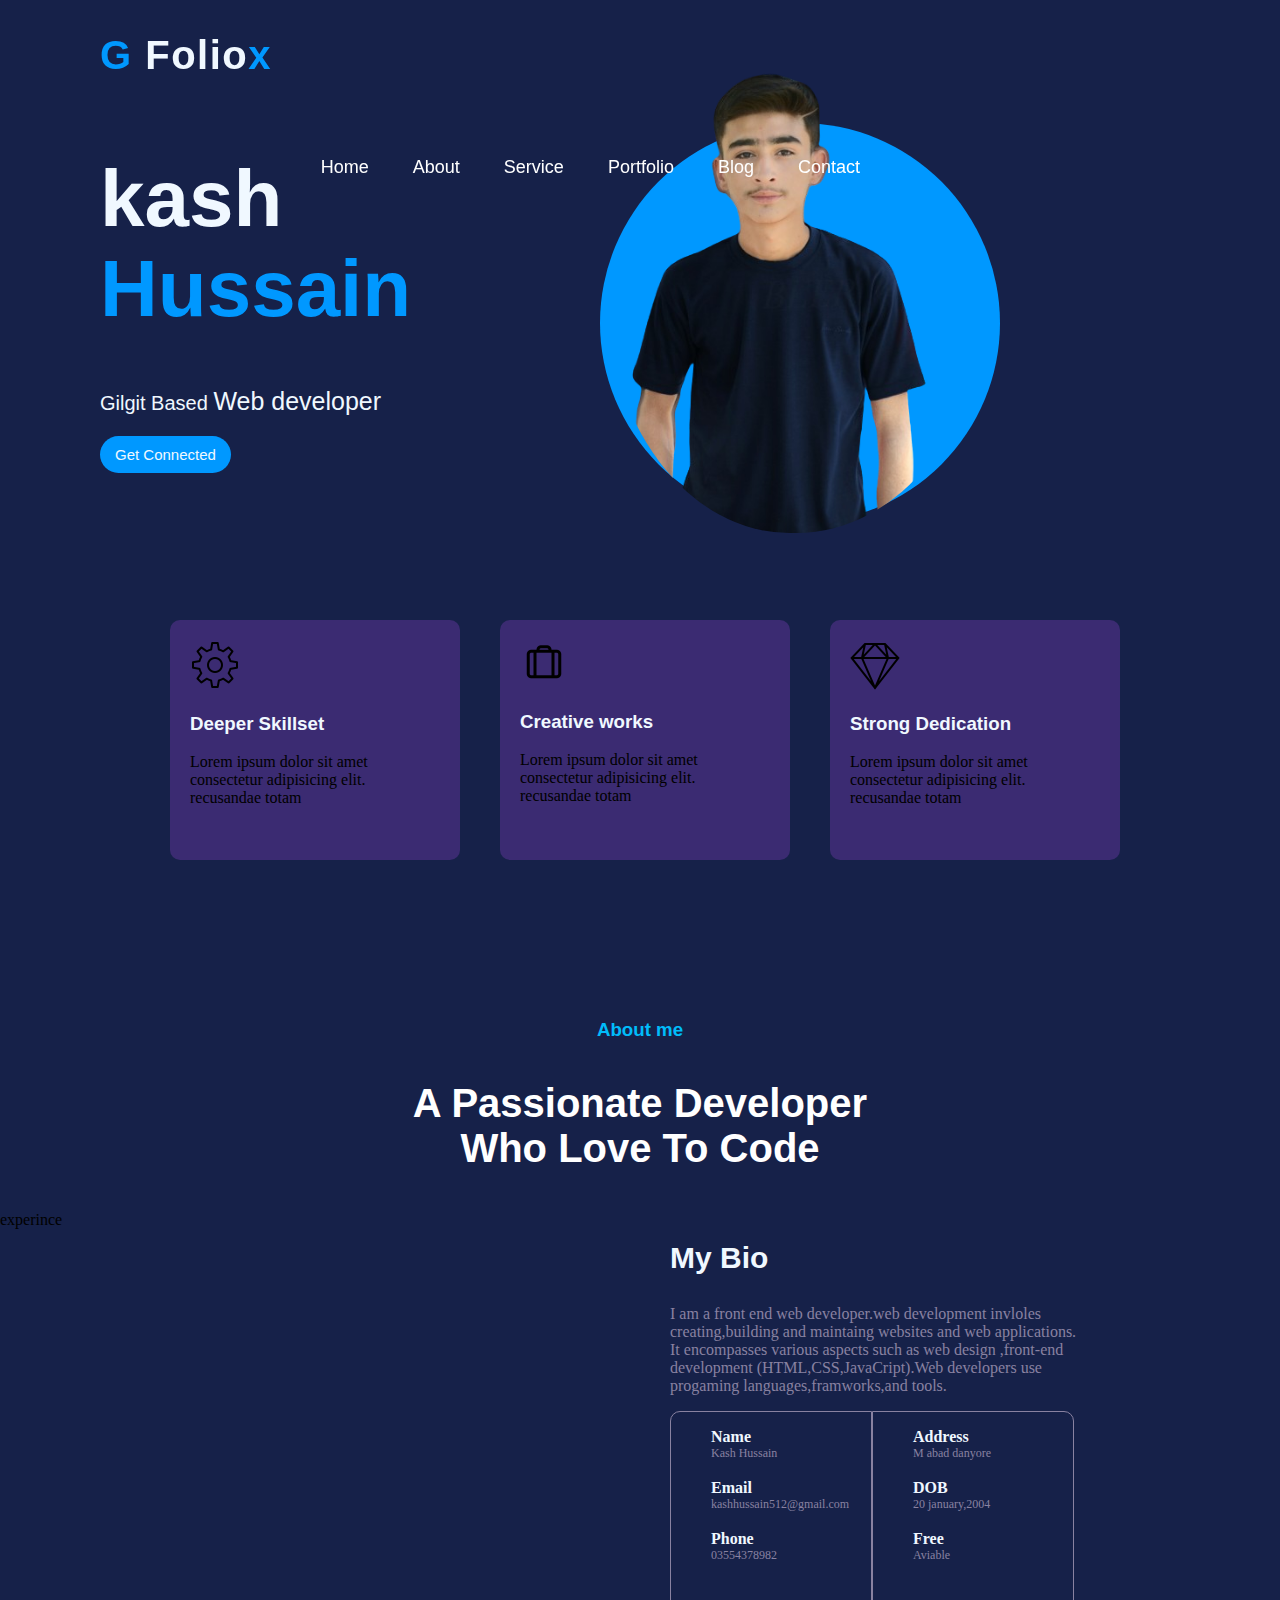
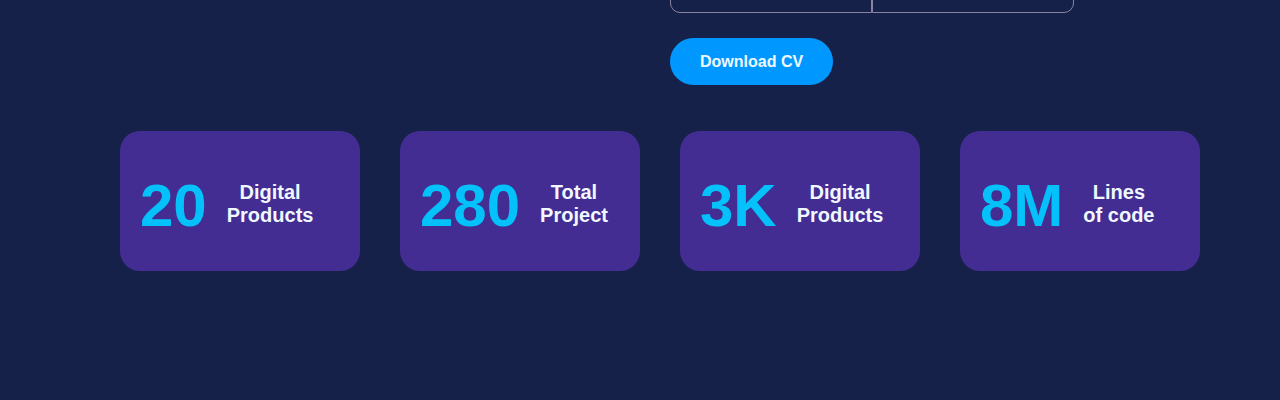
==== index.html @ 2adf2743 "add new changes" ====
<!DOCTYPE html>
<html lang="en">
<head>
    <meta charset="UTF-8">
    <meta name="viewport" content="width=device-width, initial-scale=1.0">
    <title>1st web</title>
    <link rel="stylesheet" href="style.css">
</head>
<body>
    <main>
        <!-- header -->
        <header id="header">
            <nav class="navbar">
                <div class="logo">
                    <h2><SPan>G</SPan> Folio<span>x</span></h2>
                </div>
                <div class="menu">
                    <ul>
                        <li><a href="#">Home</a></li>
                        <li><a href="#">About</a></li>
                        <li><a href="#">Service</a></li>
                        <li><a href="#">Portfolio</a></li>
                        <li><a href="#">Blog</a></li>
                        <li><a href="#">Contact</a></li>
                    </ul>
                </div>
                <div class="socialLinks"></div>
            </nav>
        </header>
        <!-- hero-section -->
        <section id="heroSection">
             <div class="hero-main">
                <div class="hero-content">
                    <h1>kash <br> <span>Hussain</span></h1>
                    <p>Gilgit Based <span>Web developer</span></p>
                    <button class="button">
                        <a href="#">Get Connected</a>
                    </button>
                </div>
                <div class="hero-img">
                   
                    <div class="circle">
                        <img src="images/imagekash-removebg-preview (1).png" alt="">
                    </div>
                </div>
             </div>
        </section>
        <!-- services -->
        <section id="servicesSection">
            <div class="container">
                <div class="serviceBox1">
                    <img src="images/download.png" alt="">
                    <h3>Deeper Skillset</h3>
                <p>Lorem ipsum dolor sit amet <br> consectetur adipisicing elit. <br> recusandae totam <br> </p>
                </div>
                <div class="serviceBox2">
                    <img src="images/suitcase.png" alt="">
                    <h3>Creative works</h3>
                <p>Lorem ipsum dolor sit amet <br> consectetur adipisicing elit. <br> recusandae totam <br> </p>
                </div>
                <div class="serviceBox3">
                    <img src="images/diamond.png" alt="">
                    <h3>Strong Dedication </h3>
                <p>Lorem ipsum dolor sit amet <br> consectetur adipisicing elit. <br> recusandae totam <br> </p>
                </div>
                
                
            </div>
        </section>
        <!-- marketing section -->
        <section id="marketingSection">
            <div class="aboutme">
                <div class="heading">
                    <h3>About me</h3>
                    <p>A Passionate Developer <br>Who Love To Code</p>
                </div>
                <div class="talent">
                    <div class="experince">
                        experince
                    </div>
                    <div class="bioData">
                        
                            <h3>My Bio</h3>
                        
                        
                            <p>I am a front end web developer.web development invloles <br>creating,building and maintaing websites and web applications. <br>It encompasses various aspects such as web design ,front-end <br> development (HTML,CSS,JavaCript).Web developers use <br>progaming languages,framworks,and tools.</p>
                            <div class="aboutAdress">
                                <div class="Contact">
                                    <ul>
                                        <li class="name">Name</li>
                                        <li class="email">Kash Hussain</li><br>
                                        <li class="name">Email</li>
                                        <li class="email">kashhussain512@gmail.com</li><br>
                                        <li class="name">Phone</li>
                                        <li class="email">03554378982</li>
                                    </ul>
                                </div>
                                <div class="adress">                                    <ul>
                                    <li class="name">Address</li>
                                    <li class="email">M abad danyore</li><br>
                                    <li class="name">DOB</li>
                                    <li class="email">20 january,2004</li><br>
                                    <li class="name">Free</li>
                                    <li class="email">Aviable</li>
                                </ul>
                            </div> 
                        </div>
                        <div class="btn">
                            <a href="#">Download CV</a>
                        </div>  
                    </div>
                </div>
                <div class="project">
                    <div class="cards">
                        <div class="card">
                            <h2>20</h2>
                            <p>Digital <br>Products</p>
                        </div>
                        <div class="card">
                            <h2>280</h2>
                            <p>Total <br>Project</p>
                        </div>
                        <div class="card">
                            <h2>3K</h2>
                            <p>Digital <br>Products</p>
                        </div>
                        <div class="card">
                            <h2>8M</h2>
                            <p>Lines  <br> of code</p>
                        </div>
                    </div>
                </div>
            </div>
        </section>
    </main>
</body>
</html>
---- style.css ----
body{
    padding: 0px;
    margin: 0px;
    box-sizing: border-box;
}
/* header styling */
#header{
    width: 100%;
    height: 100px;
    background-color: rgb(22, 33, 73);
    display: flex;
}
.navbar{
    width: 100%;
    height: 100px;
    position: fixed;
    z-index: 9;
}
.logo h2{
    font-size: 40px;
    font-weight: bold;
    float: left;
    color: aliceblue;
    letter-spacing: 1.5px;
    margin-left: 100px;
    font-family: Arial, Helvetica, sans-serif;
}
span{
    color: rgb(0, 152, 255);
}
.menu ul{
    float: right;
    padding-right: 400px;
    line-height: 80px;
}
.menu li{
    display: inline-block;
    list-style: none;
}
.menu li a{
    font-size: 18px;
    padding: 0px 20px;
    color: white;
    text-decoration: none;
    font-family: Arial, Helvetica, sans-serif;
}
.menu li a:hover{
    color: rgb(20, 243, 232);
    transition: all 0.4s ease 0s;
}
/* heroSection stying */
#heroSection{
    height: 500px;
    width: 100%;
    background-color: rgb(22, 33, 73);
}
.hero-main{
    float: left;
}
.hero-content h1{
    font-size: 80px;
    padding-left: 100px;
    font-family: 'Segoe UI', Tahoma, Geneva, Verdana, sans-serif;
    color: aliceblue;
    line-height: 90px;
}
.hero-content p span{
    color: aliceblue;
    font-size: 25px;
    font-family: 'Franklin Gothic Medium', 'Arial Narrow', Arial, sans-serif;
}
.hero-content p{
    color: aliceblue;
    font-size: 20px;
    font-family: 'Franklin Gothic Medium', 'Arial Narrow', Arial, sans-serif;
    padding-left: 100px;
}
.hero-content button {
    text-decoration: none;
    background-color: rgb(0, 152, 255);
    border-radius: 100px;
    margin-left: 100px;
    border: 0px;
    padding: 10px 15px 10px 15px;
}
.hero-content button a{
    color: aliceblue;
    font-size: 15px;
    text-decoration: none;
}
.hero-img{
    padding-left: 600px;
    margin-top: -350px;
}
.hero-img img{
    max-height: 500px;
    margin-top: -90px;
    border-radius: 49%;
    padding-left: 5px;
}
.circle{
    position: absolute;
    width: 400px;
    height: 400px;
    /* bottom: 80px; */
    background-color: rgb(0, 152, 255);
    border-radius: 50%;
}  
.button:hover{
    background-color: black;
    color: aqua;
}
/* servicesSsection */
#servicesSection{
    width: 100%;
    height: 400px;
    background-color: rgb(22, 33, 73);
    /* float: left; */
    
}
.container{
    display: flex;
    /* margin-top: 20px; */
    padding-left: 150px;
    
}
.serviceBox1 h3,.serviceBox2 h3,.serviceBox3 h3{
    color: aliceblue;
    font-family: Arial, Helvetica, sans-serifs;
}
.serviceBox1 ,.serviceBox2 ,.serviceBox3 {
    width: 250px;
    padding: 20px;
    height: 200px;
    cursor: pointer;
    border-radius:  10px;
    margin: 20px;
    background-color: rgb(59, 43, 114);
}
/* marketingSection */
#marketingSection{
    width: 100%;
    height: 1000px;
    background-color: rgb(22, 33, 73);
    position: absolute;
}

.heading{
color: white;
text-align: center;
font-family: Arial, Helvetica, sans-serifs;
}
.heading p{
    font-size: 40px;
    font-weight: bold;
}
.heading h3{
    color: rgb(0, 188, 250);
}
.aboutme{

}
.talent{
    display: flex;
}
.talent .experince{
    width: 50%;
    height: 400px;
}
.talent .bioData{
    width: 50%;
    height: 400px;
}
.bioData  h3{
    font-weight: bold;
    font-size: 30px;
    font-family: Arial, Helvetica, sans-serif;
    color: aliceblue;
    margin-left: 30px;
}
.bioData  p{
    margin-left: 30px;
    color: rgb(137, 130, 161);
}
.aboutAdress{
    display: flex;
    margin-left: 30px;
    
}
.Contact{
    width: 200px;
    height: 200px;
    border:1px solid rgb(137, 130, 161);
    border-radius: 10px 0 0 10px;
}
.Contact:last-child{
    border-right: 0;
}
.adress{
    border: 1px  solid rgb(137, 130, 161);
    width: 200px;
    height: 200px;
    border-radius: 0 10px  10px 0 ;
}
.btn{
    margin-top: 40px;
}
.btn a{
    text-decoration: none;
    background-color: rgb(0, 152, 255);
    border-radius: 100px;
    border: 0px;
    padding: 15px 30px;
    margin: 30px;
    color: aliceblue;
    font-weight: bold;
    font-family: Arial, Helvetica, sans-serif;
}
.adress ul li{
    list-style: none;
}
.Contact ul li{
    list-style: none;
}
.name{
    font-weight: bold;
    color: aliceblue;
}
.email{
    font-size: 12px;
    color: rgb(137, 130, 161); ;
}
.project{
    align-content: center;
    display: flex;
    flex-wrap: nowrap;
    margin: 100px;
}
.cards{
    display: flex;
    align-items: center;
    flex-wrap: nowrap;

}
.card{
    width: 200px;
    height: 100px;
    display: flex;
    padding: 20px;
    margin: 20px;
    border-radius: 20px;
    font-family: Arial, Helvetica, sans-serif;
    background-color: rgb(67, 45, 146);
}
.card h2{
    font-weight: bold;
    font-size: 60px;
    text-align: center;
    padding-right: 20px ;
    margin-top: 20px;
    color: rgb(4, 193, 250);
}
.card p{
    font-weight: bold;
    font-size: 20px;
    text-align: center;
    margin-top: 30px;
    color: aliceblue;
}
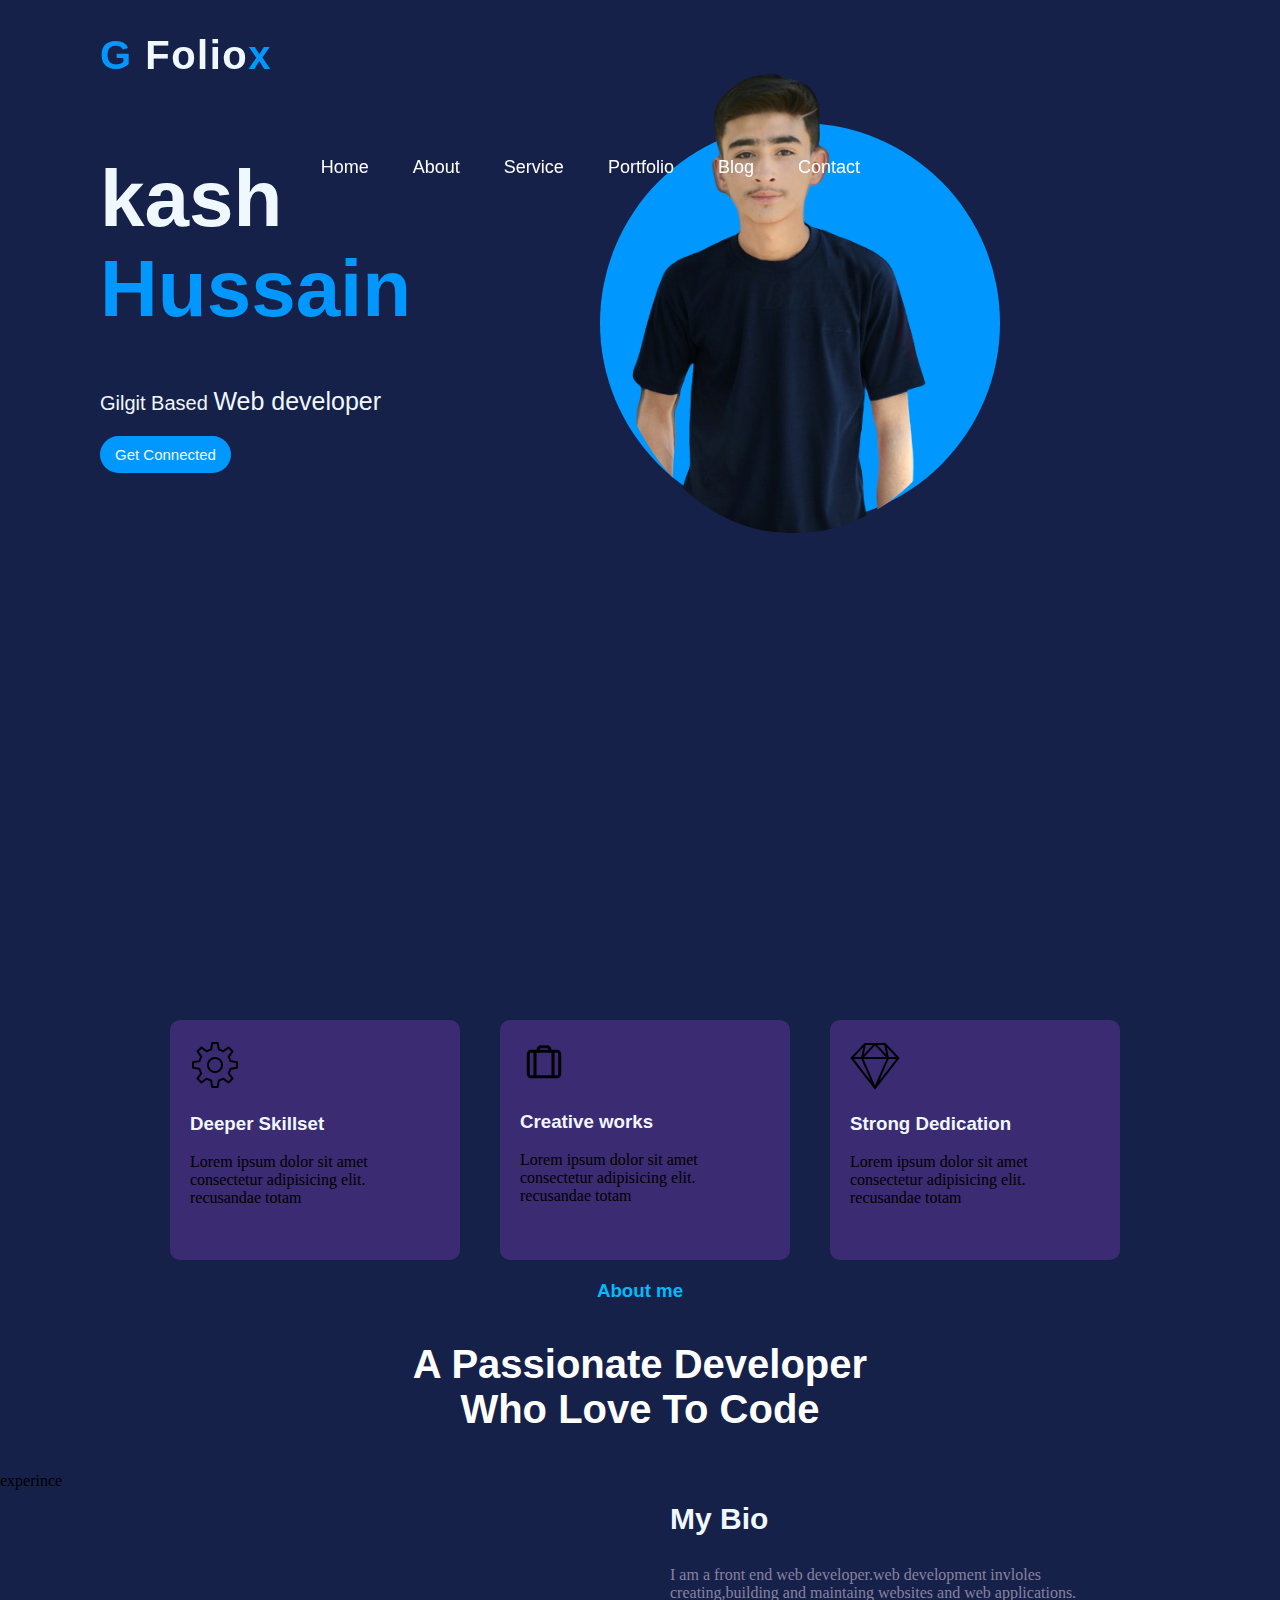
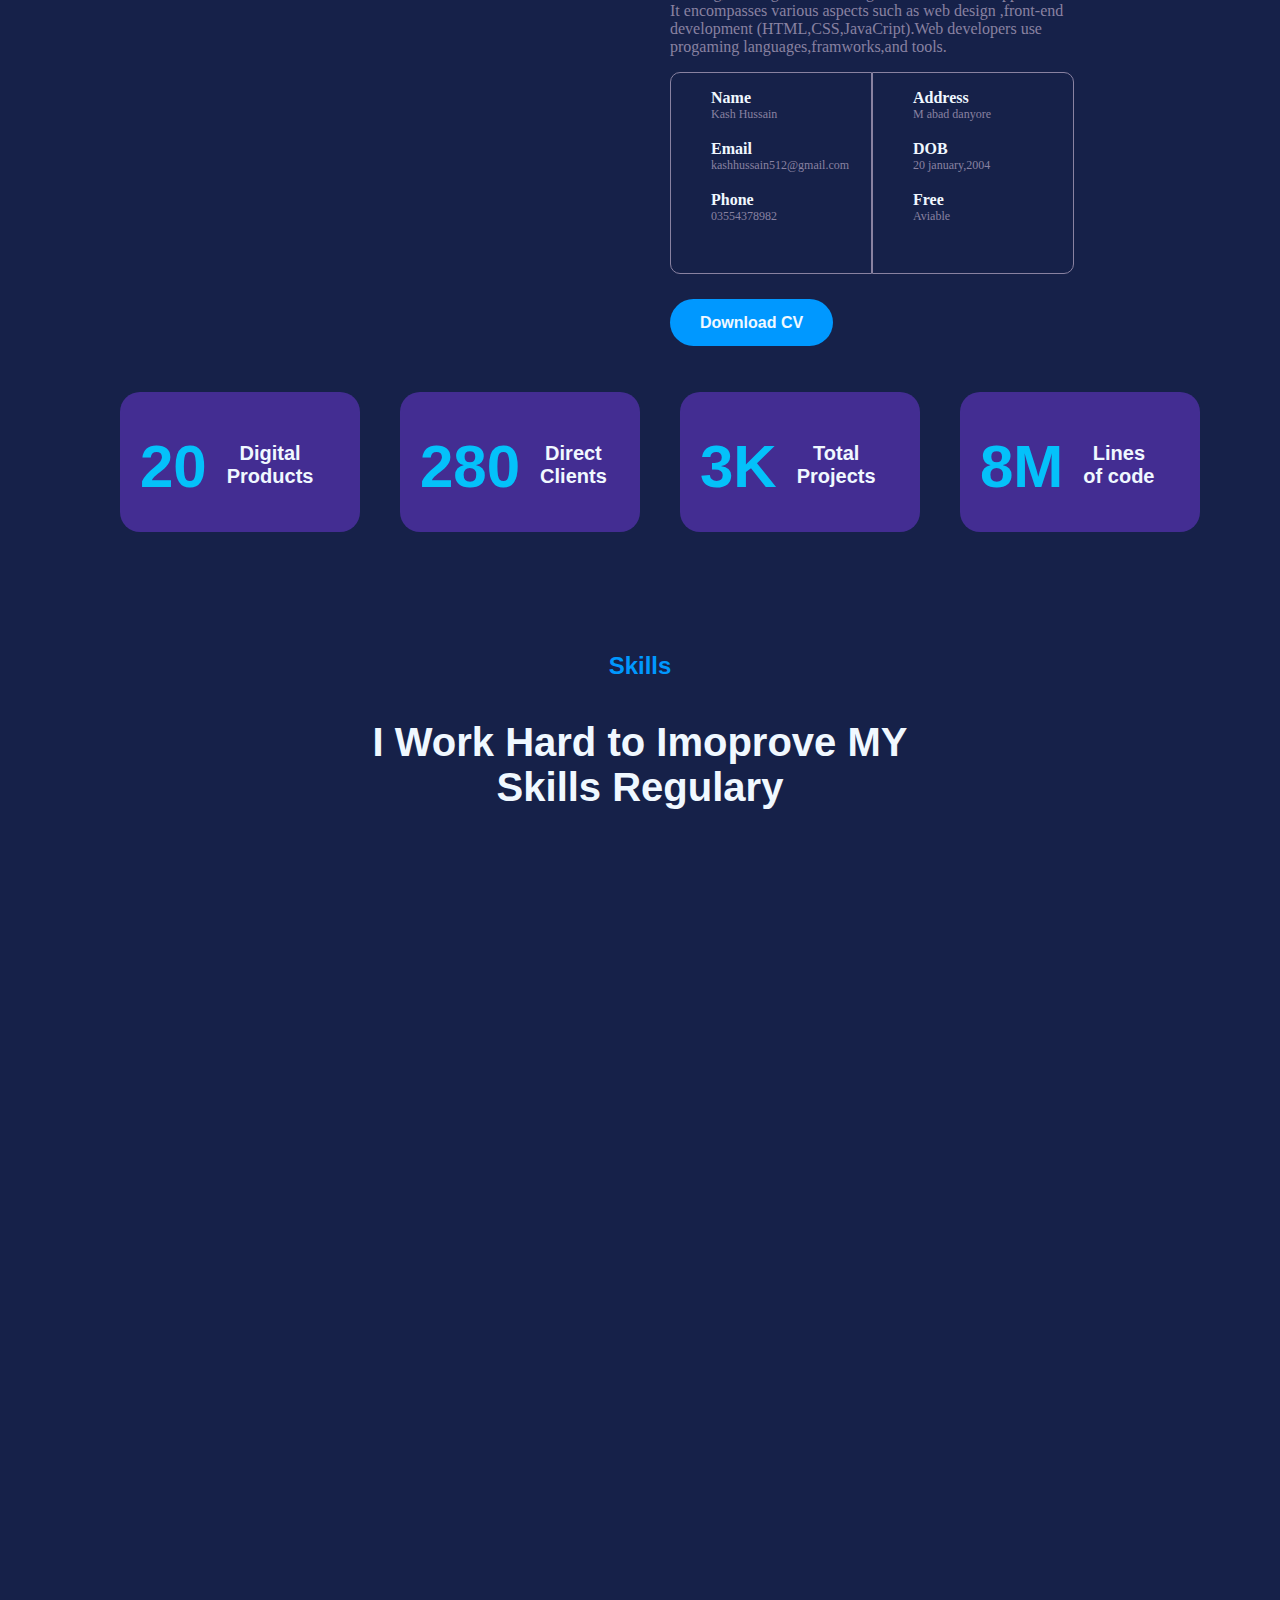
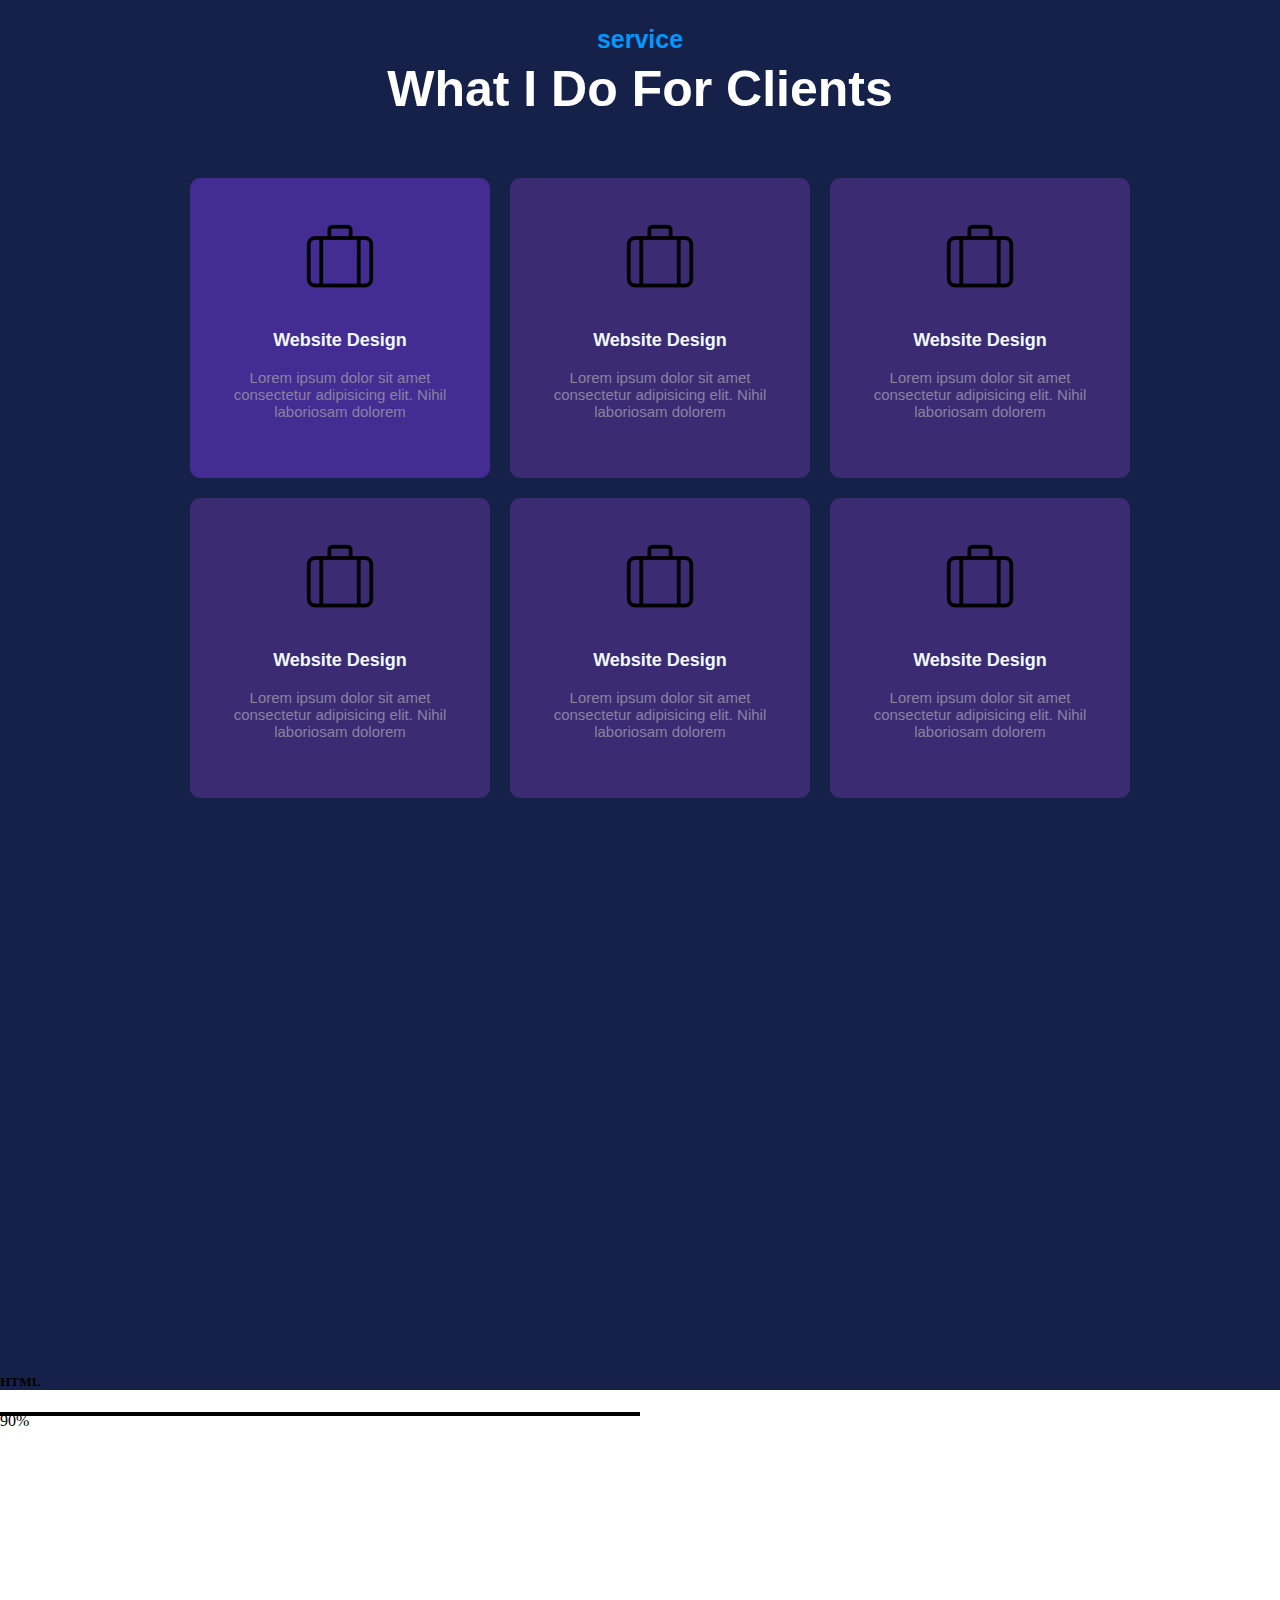
==== commit 8ff90605: "add skill setion and service" ====
--- a/index.html
+++ b/index.html
@@ -12,7 +12,7 @@
         <header id="header">
             <nav class="navbar">
                 <div class="logo">
-                    <h2><SPan>G</SPan> Folio<span>x</span></h2>
+                    <h2><span>G</span> Folio<span>x</span></h2>
                 </div>
                 <div class="menu">
                     <ul>
@@ -118,11 +118,11 @@
                         </div>
                         <div class="card">
                             <h2>280</h2>
-                            <p>Total <br>Project</p>
+                            <p>Direct <br>Clients</p>
                         </div>
                         <div class="card">
                             <h2>3K</h2>
-                            <p>Digital <br>Products</p>
+                            <p>Total <br>Projects</p>
                         </div>
                         <div class="card">
                             <h2>8M</h2>
@@ -132,6 +132,81 @@
                 </div>
             </div>
         </section>
+        <!-- skills section -->
+        <section id="skills-section">
+            <div class="skill-heading">
+                <h2>Skills</h2>
+                <p>I Work Hard to Imoprove MY  <br>Skills Regulary</p>
+            </div>
+            <!-- serviceSection -->
+        </section>
+        <section class="service-section">
+            <p class="parag"> <span class="span">service</span> <br>What I Do For Clients</p>
+            <div class="service-cards">
+                <div class="service-card2">
+                    <div class="hp">
+                        <img src="images/suitcasenew1.png" alt="">
+                        <h3>Website Design</h3>
+                        <p>Lorem ipsum dolor sit amet <br> consectetur adipisicing elit. Nihil  <br>laboriosam dolorem </p>
+                    </div>
+                </div>
+                <div class="service-card1">
+                    <div class="hp">
+                        <img src="images/suitcasenew1.png" alt="">
+                        <h3>Website Design</h3>
+                        <p>Lorem ipsum dolor sit amet <br> consectetur adipisicing elit. Nihil  <br>laboriosam dolorem </p>
+                    </div>
+                </div>
+                <div class="service-card1">
+                    <div class="hp">
+                        <img src="images/suitcasenew1.png" alt="">
+                        <h3>Website Design</h3>
+                        <p>Lorem ipsum dolor sit amet <br> consectetur adipisicing elit. Nihil  <br>laboriosam dolorem </p>
+                    </div>
+                </div>
+
+            </div>
+            <div class="service-cards">
+                <div class="service-card1">
+                    <div class="hp">
+                        <img src="images/suitcasenew1.png" alt="">
+                        <h3>Website Design</h3>
+                        <p>Lorem ipsum dolor sit amet <br> consectetur adipisicing elit. Nihil  <br>laboriosam dolorem </p>
+                    </div>
+                </div>
+                <div class="service-card1">
+                    <div class="hp">
+                        <img src="images/suitcasenew1.png" alt="">
+                        <h3>Website Design</h3>
+                        <p>Lorem ipsum dolor sit amet <br> consectetur adipisicing elit. Nihil  <br>laboriosam dolorem </p>
+                    </div>
+                </div>
+                <div class="service-card1">
+                    <div class="hp">
+                        <img src="images/suitcasenew1.png" alt="">
+                        <h3>Website Design</h3>
+                        <p>Lorem ipsum dolor sit amet <br> consectetur adipisicing elit. Nihil  <br>laboriosam dolorem </p>
+                    </div>
+                </div>
+            </div>
+        </section>
+
+
+        <!-- Skills Section Here -->
+        <div class="items">
+            <h5>HTML</h5>
+            <div class="item" style="width: 50%; height: 200px; float: left;">
+                <div class="main-line" >
+                <div class="line" style="width: 100%; background-color: #000; position: relative; height: 4px;">
+                    <div class="line1" style="width: 0%; background-color: blue; height: 4px; position: absolute;">
+                        <div class="Percentage">90%</div>
+                    </div>
+                </div>
+            </div>
+
+            </div>
+        </div>
+
     </main>
 </body>
 </html>
--- a/style.css
+++ b/style.css
@@ -3,16 +3,18 @@
     margin: 0px;
     box-sizing: border-box;
 }
+main{
+    background-color: rgb(22, 33, 73);
+}
 /* header styling */
 #header{
     width: 100%;
+    background-color: rgb(22, 33, 73);
+    display: flex;
     height: 100px;
-    background-color: rgb(22, 33, 73);
-    display: flex;
 }
 .navbar{
     width: 100%;
-    height: 100px;
     position: fixed;
     z-index: 9;
 }
@@ -50,7 +52,7 @@
 }
 /* heroSection stying */
 #heroSection{
-    height: 500px;
+    height: 100vh;
     width: 100%;
     background-color: rgb(22, 33, 73);
 }
@@ -113,15 +115,14 @@
 /* servicesSsection */
 #servicesSection{
     width: 100%;
-    height: 400px;
-    background-color: rgb(22, 33, 73);
     /* float: left; */
-    
 }
 .container{
     display: flex;
     /* margin-top: 20px; */
     padding-left: 150px;
+    background-color: rgb(22, 33, 73);
+    
     
 }
 .serviceBox1 h3,.serviceBox2 h3,.serviceBox3 h3{
@@ -140,9 +141,7 @@
 /* marketingSection */
 #marketingSection{
     width: 100%;
-    height: 1000px;
-    background-color: rgb(22, 33, 73);
-    position: absolute;
+    background-color: rgb(22, 33, 73);
 }
 
 .heading{
@@ -155,10 +154,8 @@
     font-weight: bold;
 }
 .heading h3{
+    margin-top: 0;
     color: rgb(0, 188, 250);
-}
-.aboutme{
-
 }
 .talent{
     display: flex;
@@ -267,3 +264,103 @@
     margin-top: 30px;
     color: aliceblue;
 }
+
+/* skills-section */
+#skills-section {
+    width: 100%;
+    height: 100vh;
+}
+.skill-heading h2{
+color: rgb(0, 152, 255);
+text-align: center;
+font-family: Arial, Helvetica, sans-serifs;
+}
+.skill-heading p{
+    text-align: center;
+font-family: Arial, Helvetica, sans-serifs;
+font-size: 40px;
+font-weight: bold;
+color: aliceblue;
+}
+/*   serviceSection */
+.service-section{
+    width: 100%;
+    background-color: rgb(22, 33, 73);
+    height: 150vh;
+}
+.service-section .span{
+    text-align: center;
+    font-weight: bold;
+    font-family: Arial, Helvetica, sans-serif;
+    color: rgb(0, 152, 255);
+    letter-spacing: normal;
+    font-size: 25px;
+}
+.service-section .parag{
+    text-align: center;
+    font-weight: bold;
+    font-family: Arial, Helvetica, sans-serif;
+    color: white;
+    letter-spacing: normal;
+    font-size: 50px;
+}
+.service-cards{
+    align-items: center;
+    display: flex;
+    padding-left: 180px; 
+}
+.service-card2{
+    margin: 10px;
+    width: 300px;
+    height: 300px;
+    background-color: rgb(67, 45, 146);
+    text-align: center;
+    border-radius: 10px;  
+}
+.service-card2 .hp {
+    padding-top: 30px;
+}
+.service-card2 h3{
+    padding-top: 20px;
+    color: aliceblue;
+    font-family: Arial, Helvetica, sans-serif;
+    font-weight: bold;
+    font-size: 18px;
+}
+.service-card2 p{
+    font-size: 15px;
+    font-family: Arial, Helvetica, sans-serif;
+    color: rgb(137, 130, 161); 
+}
+.service-card1{
+    margin: 10px;
+    width: 300px;
+    height: 300px;
+    background-color: rgb(59, 43, 114);
+    text-align: center;
+    border-radius: 10px;
+}
+.service-card1 .hp{
+    padding-top: 30px;
+}
+.service-card1 h3{
+    padding-top: 20px;
+    color: aliceblue;
+    font-family: Arial, Helvetica, sans-serif;
+    font-weight: bold;
+    font-size: 18px;
+}
+.service-card1 p{
+    font-size: 15px;
+    font-family: Arial, Helvetica, sans-serif;
+    color: rgb(137, 130, 161); 
+}
+/* responsive css */
+/* hero section */
+/* @media (min-width:360px) and (mas-width:768px) {} */
+/* @media (min-width:768px) and (mas-width:920px) {} */
+/* @media (min-width:920px) and (mas-width:1240px) {} */
+/* @media (min-width:1240px) and (mas-width:1920px) {} */
+@media (min-width:360px) and (max-width:768px) {
+    
+}
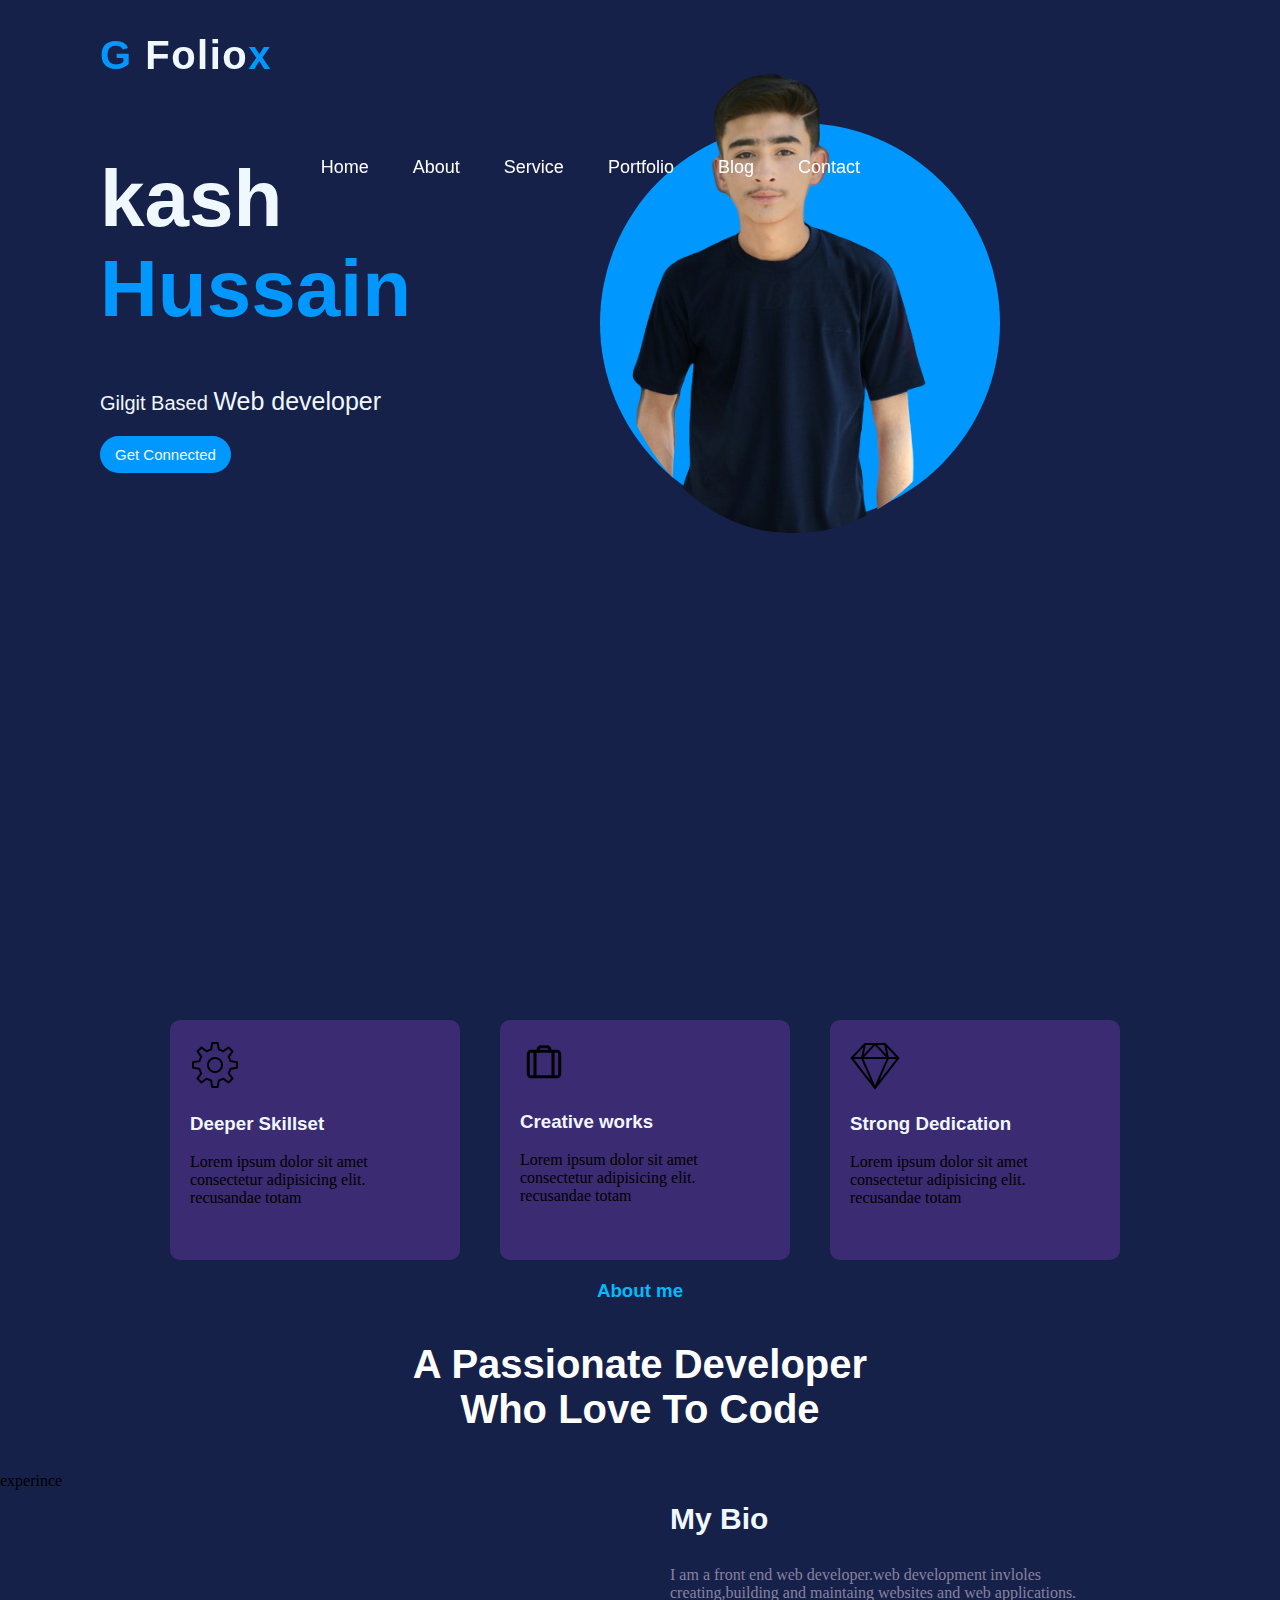
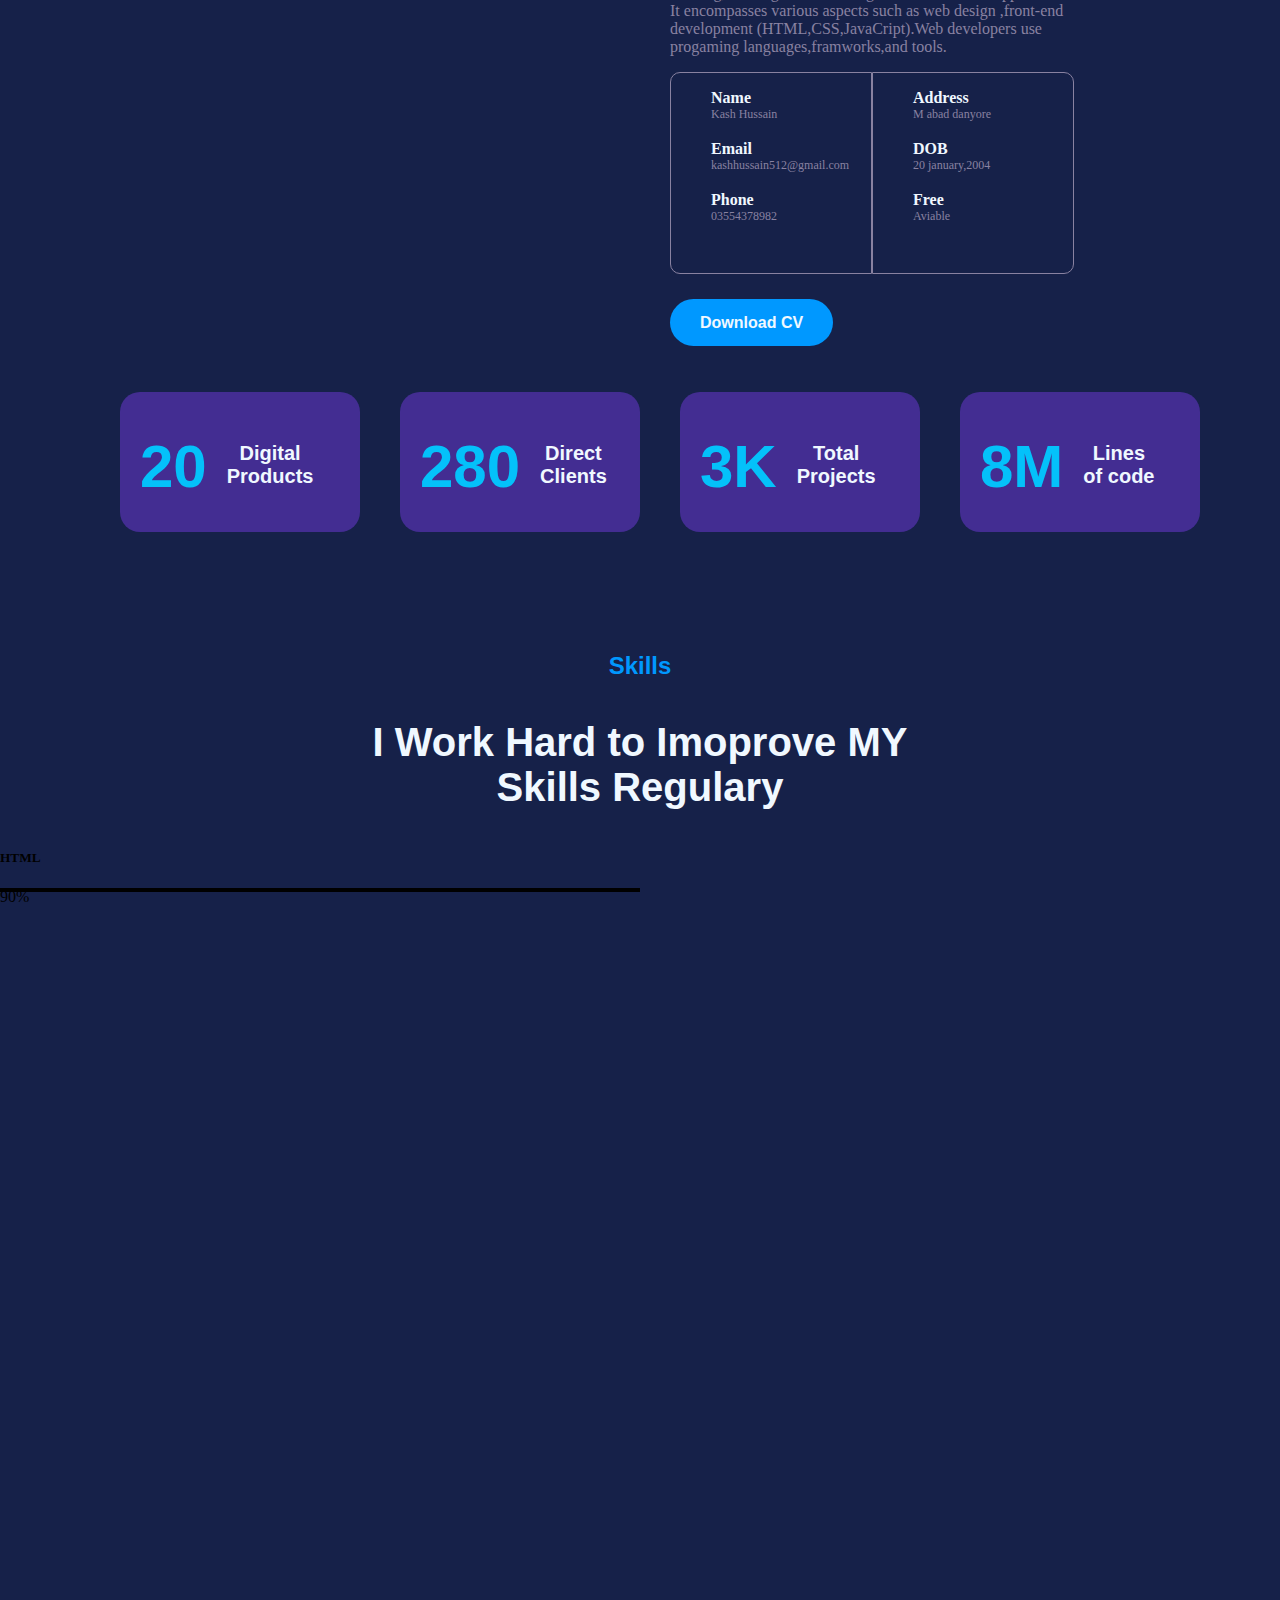
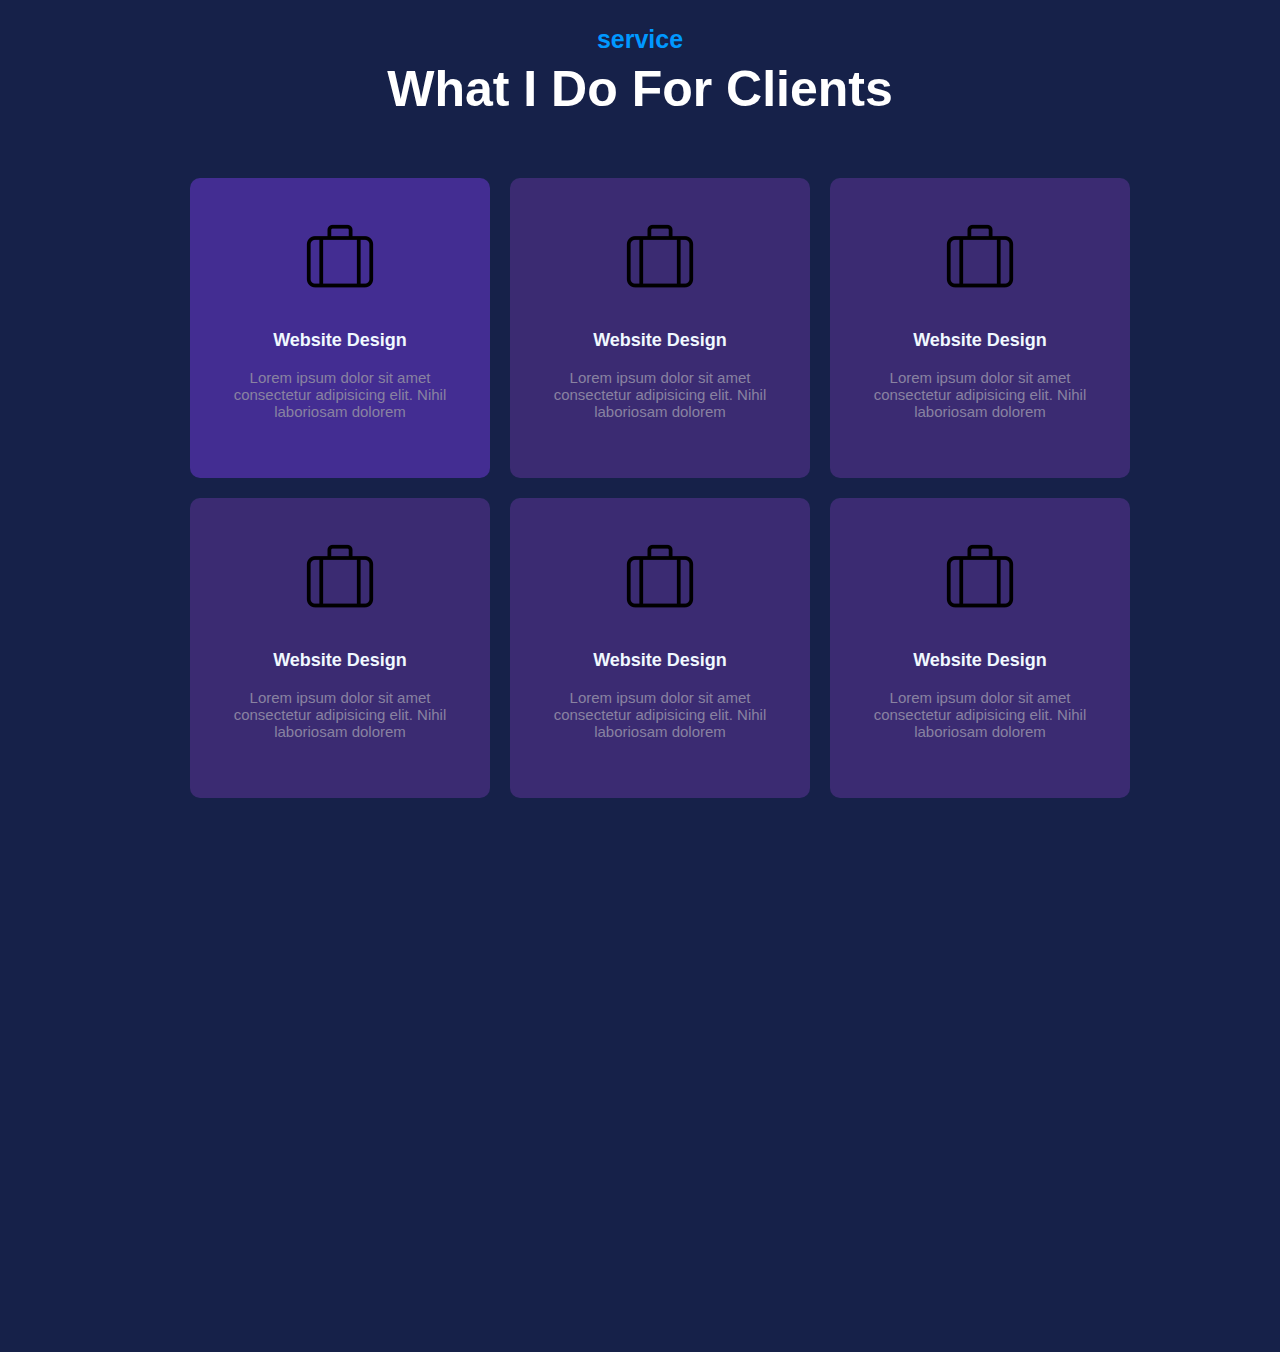
==== commit 3f567074: "add skill section and service section" ====
--- a/index.html
+++ b/index.html
@@ -138,6 +138,19 @@
                 <h2>Skills</h2>
                 <p>I Work Hard to Imoprove MY  <br>Skills Regulary</p>
             </div>
+            <div class="items">
+                <h5>HTML</h5>
+                <div class="item" style="width: 50%; height: 200px; float: left;">
+                    <div class="main-line" >
+                    <div class="line" style="width: 100%; background-color: #000; position: relative; height: 4px;">
+                        <div class="line1" style="width: 0%; background-color: blue; height: 4px; position: absolute;">
+                            <div class="Percentage">90%</div>
+                        </div>
+                    </div>
+                </div>
+    
+                </div>
+            </div>
             <!-- serviceSection -->
         </section>
         <section class="service-section">
@@ -191,22 +204,6 @@
             </div>
         </section>
 
-
-        <!-- Skills Section Here -->
-        <div class="items">
-            <h5>HTML</h5>
-            <div class="item" style="width: 50%; height: 200px; float: left;">
-                <div class="main-line" >
-                <div class="line" style="width: 100%; background-color: #000; position: relative; height: 4px;">
-                    <div class="line1" style="width: 0%; background-color: blue; height: 4px; position: absolute;">
-                        <div class="Percentage">90%</div>
-                    </div>
-                </div>
-            </div>
-
-            </div>
-        </div>
-
     </main>
 </body>
 </html>
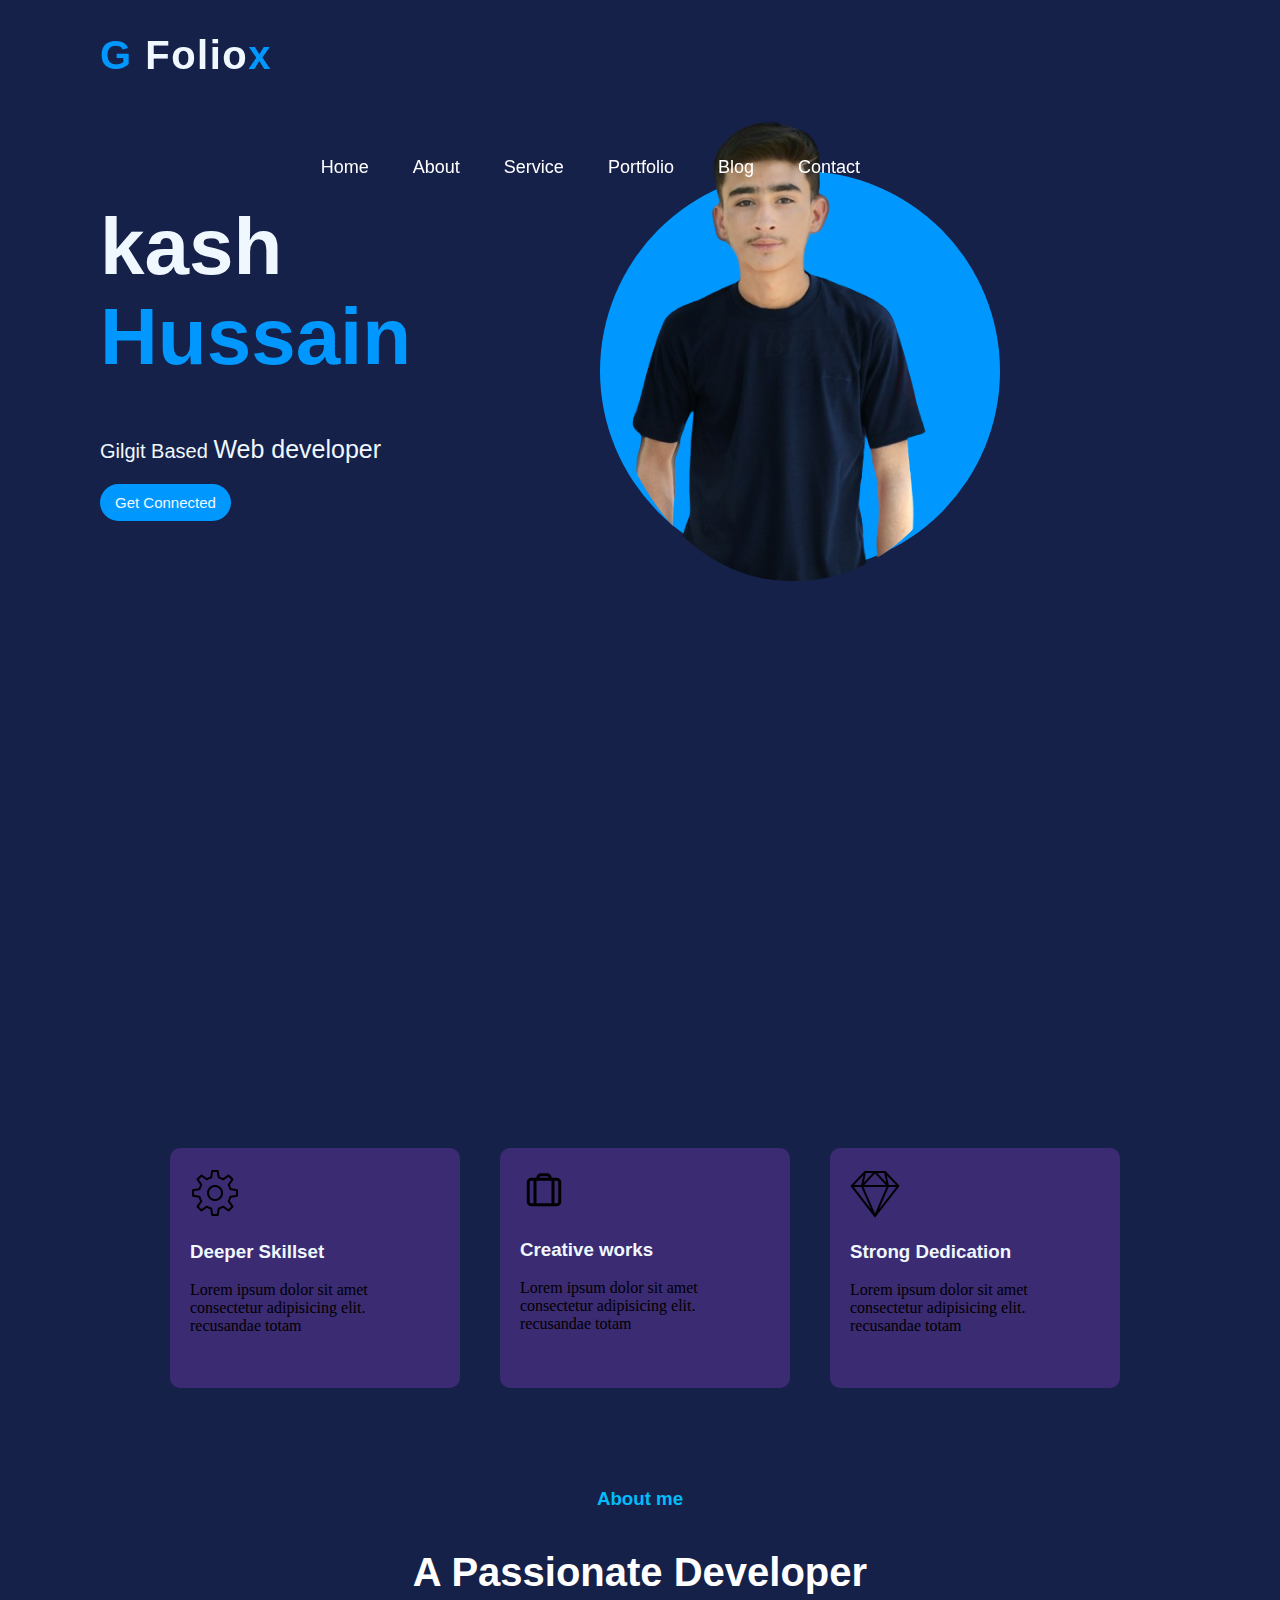
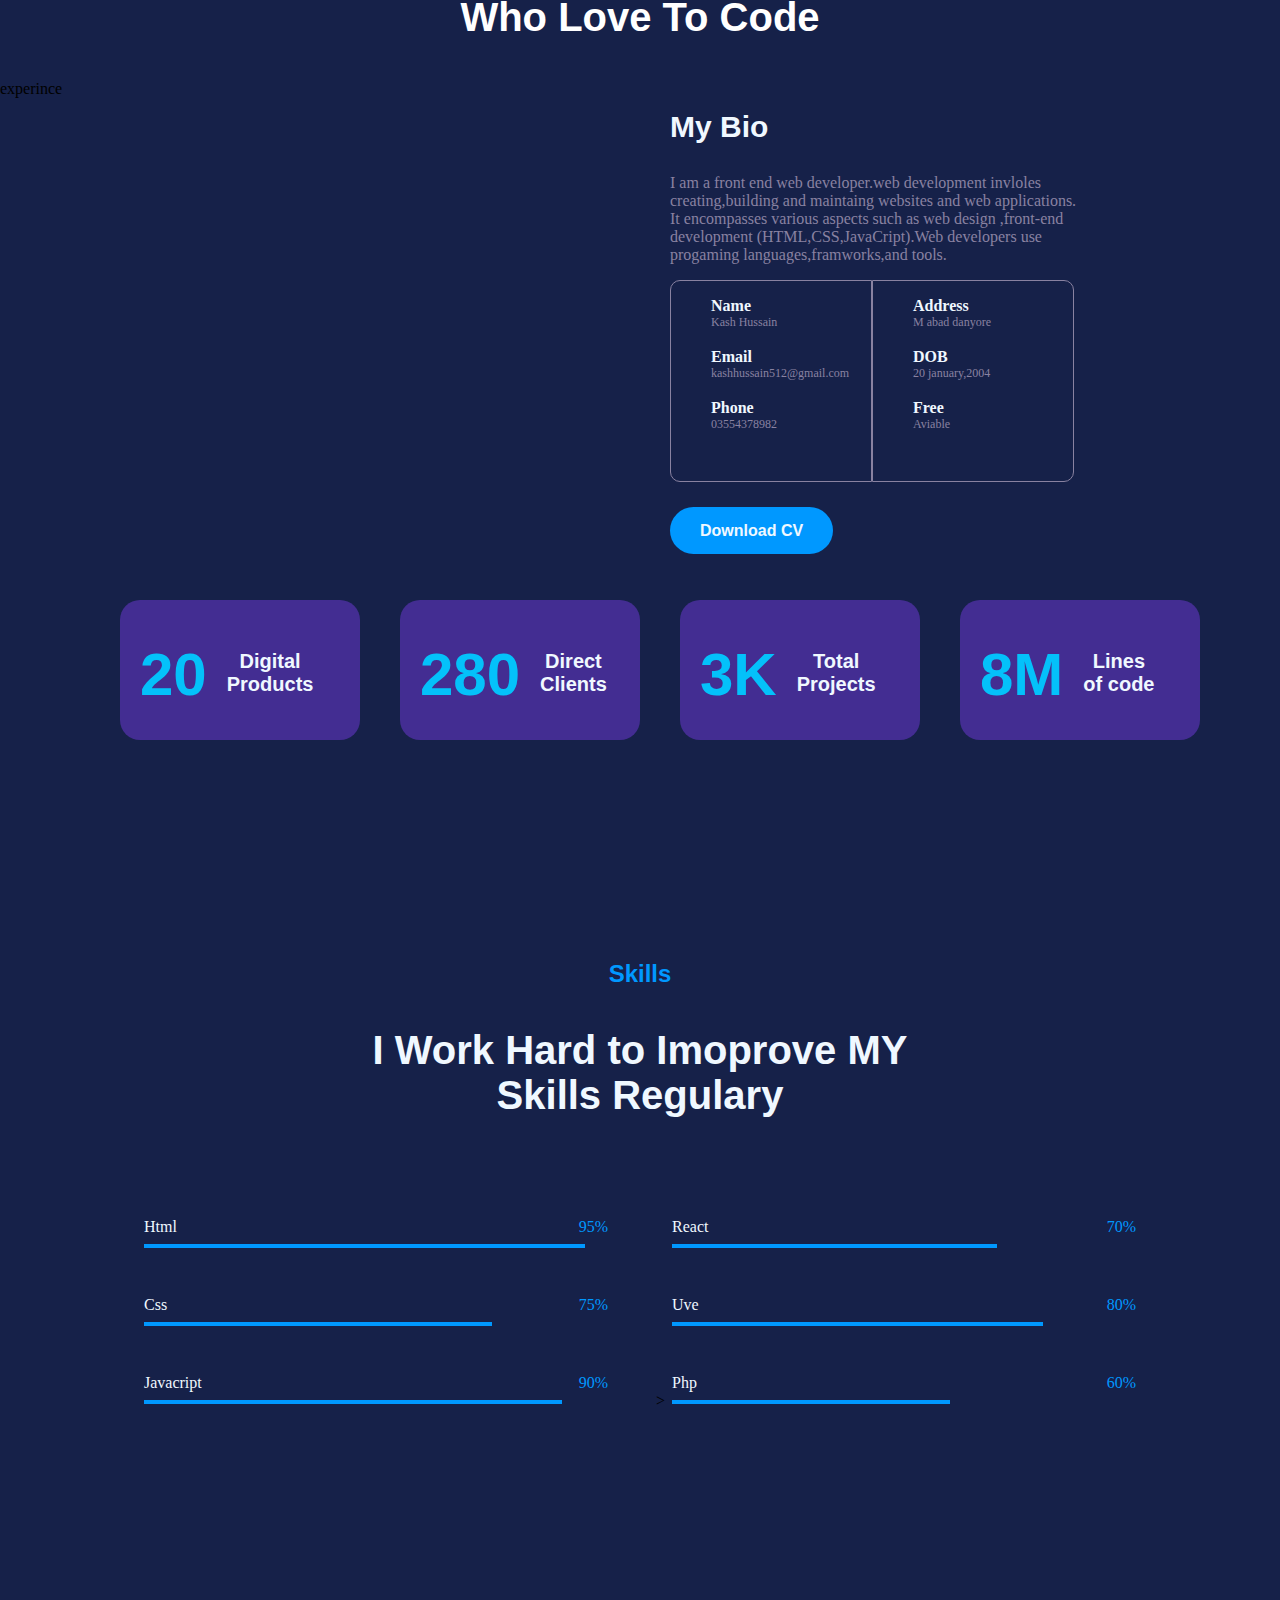
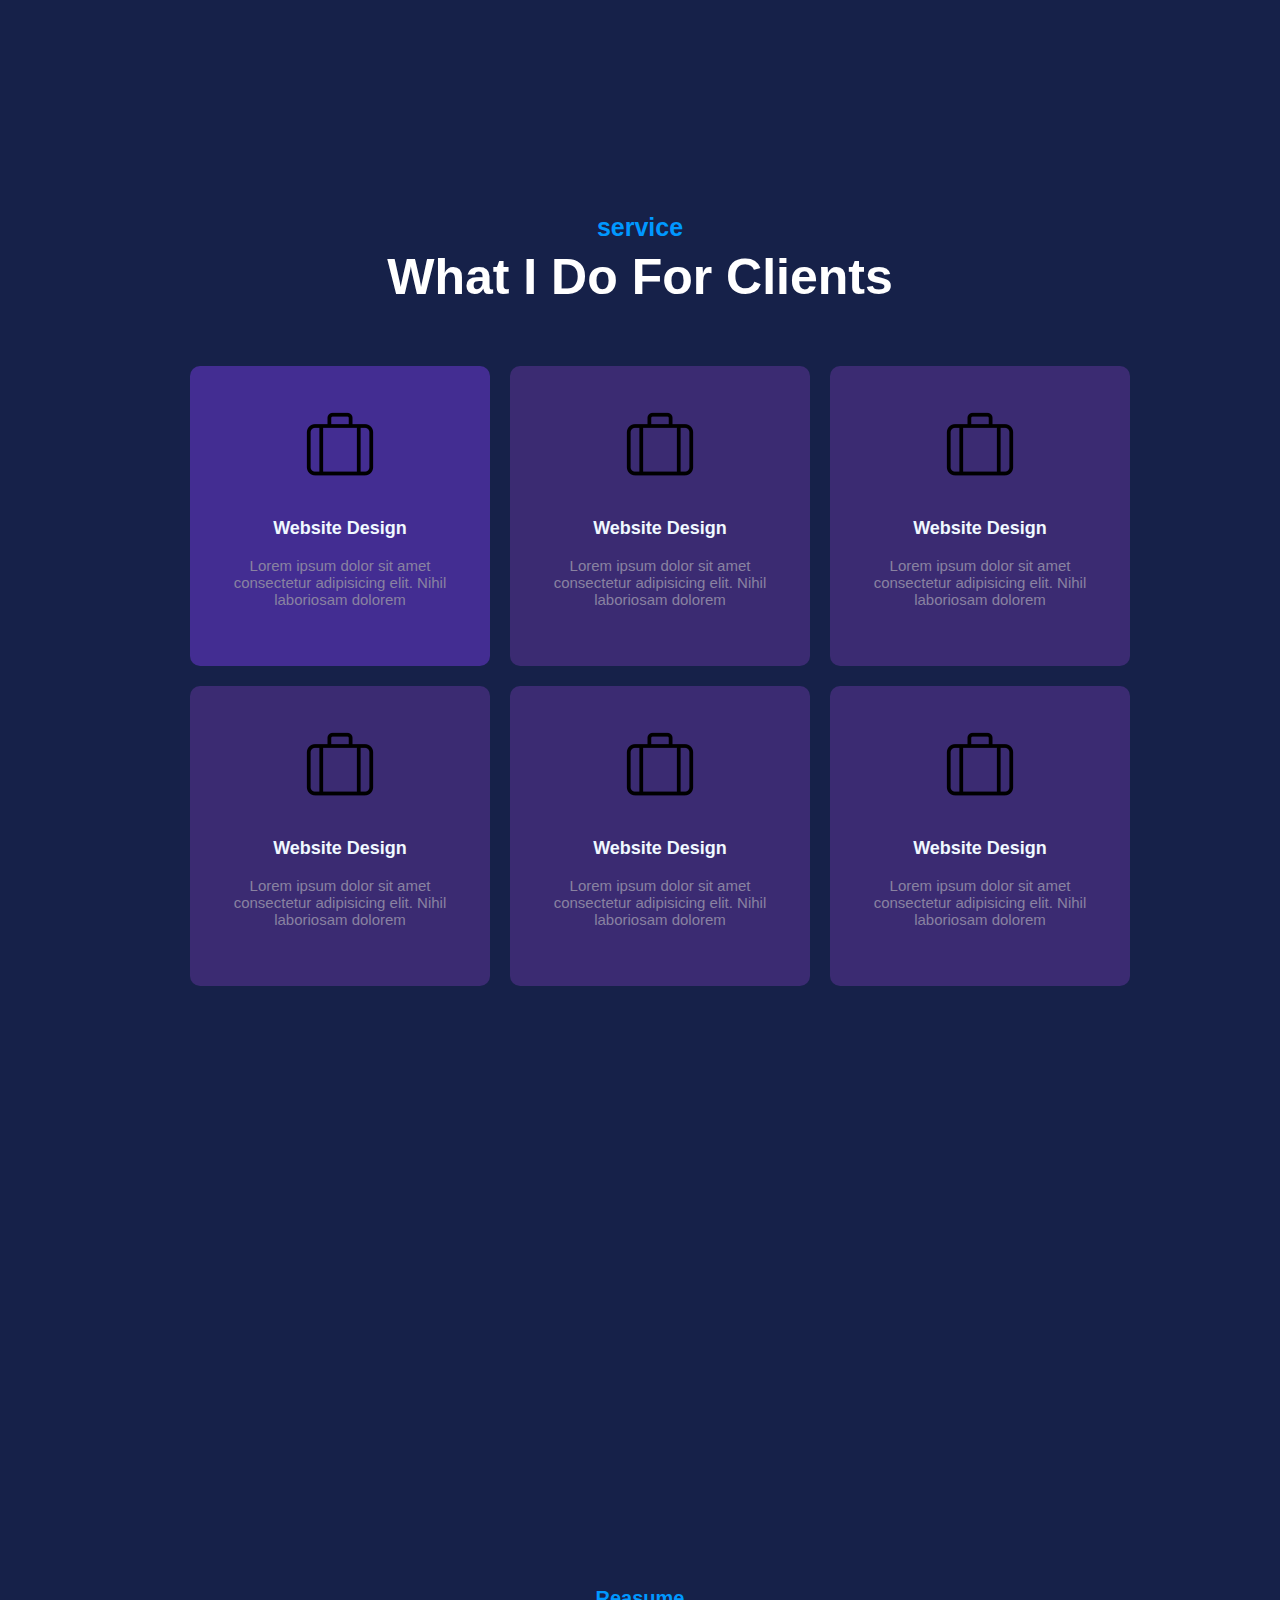
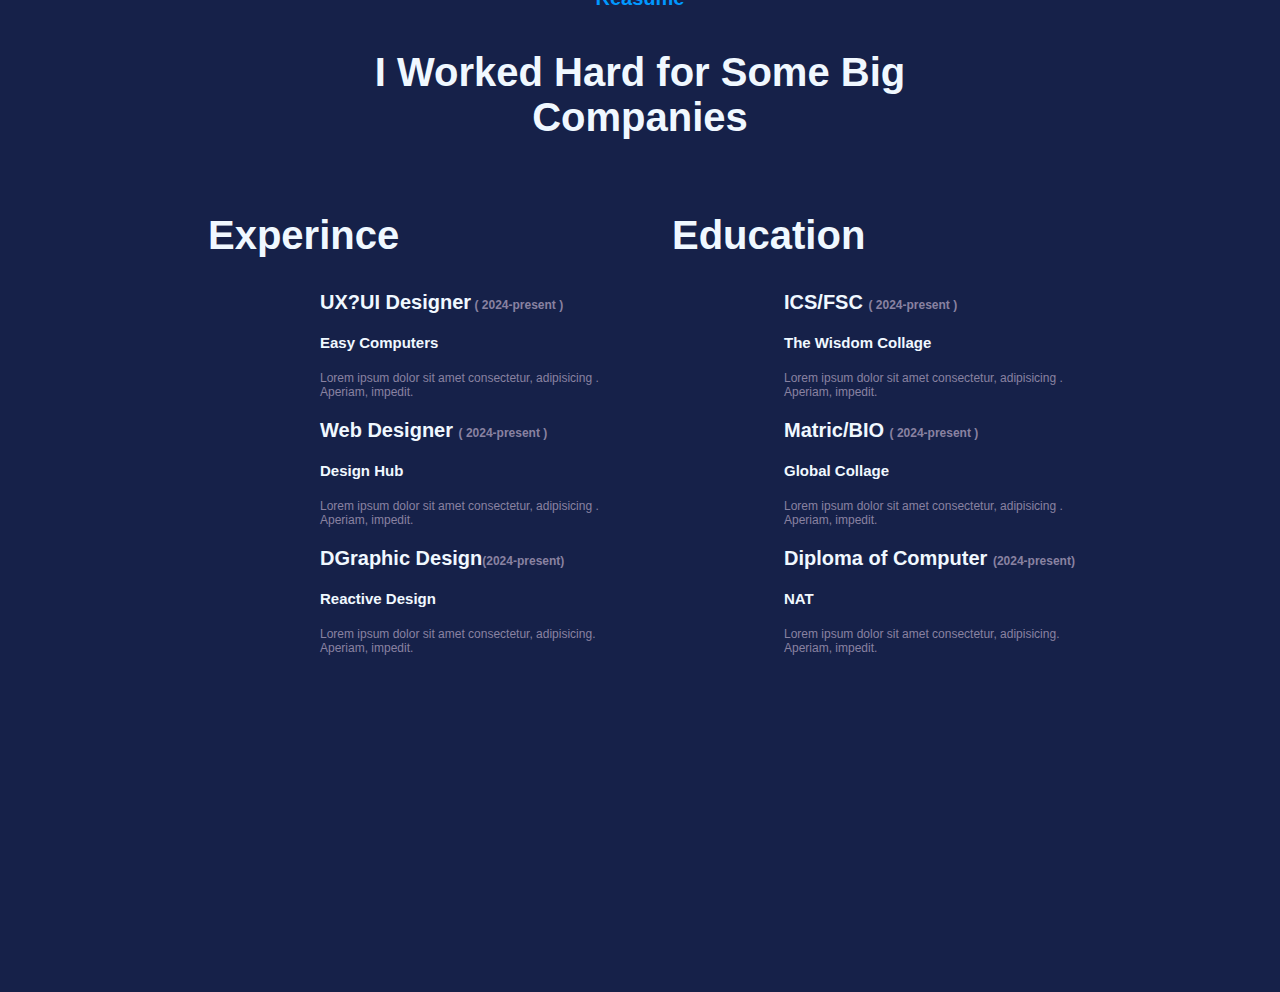
==== commit 5482d3bf: "uplode images" ====
--- a/index.html
+++ b/index.html
@@ -138,19 +138,42 @@
                 <h2>Skills</h2>
                 <p>I Work Hard to Imoprove MY  <br>Skills Regulary</p>
             </div>
-            <div class="items">
-                <h5>HTML</h5>
-                <div class="item" style="width: 50%; height: 200px; float: left;">
-                    <div class="main-line" >
-                    <div class="line" style="width: 100%; background-color: #000; position: relative; height: 4px;">
-                        <div class="line1" style="width: 0%; background-color: blue; height: 4px; position: absolute;">
-                            <div class="Percentage">90%</div>
-                        </div>
-                    </div>
-                </div>
-    
-                </div>
-            </div>
+            <div class="wrapper custom">          
+             <div class="skill-box">
+                <div class="single-skill">
+                    <span class="topic">Html</span>
+                    <span class="per">95%</span>
+                    <span class="bar bar-1"></span>
+                </div>
+                <div class="single-skill">
+                    <span class="topic">Css</span>
+                    <span class="per">75%</span>
+                    <span class="bar bar-2"></span>
+                </div>
+                <div class="single-skill">
+                    <span class="topic">Javacript</span>
+                    <span class="per">90%</span>
+                    <span class="bar bar-3"></span>
+                </div>
+            </div>
+            <div class="skill-box">
+                <div class="single-skill">
+                    <span class="topic">React</span>
+                    <span class="per">70%</span>
+                    <span class="bar bar-4"></span>
+                </div>
+                <div class="single-skill">
+                    <span class="topic">Uve</span>
+                    <span class="per">80%</span>
+                    <span class="bar bar-5"></span>
+                </div>
+                <div class="single-skill">
+                    <span class="topic">Php</span>
+                    <span class="per">60%</span>
+                    <span class="bar bar-6"></span>
+                </div>
+            </div</div>
+>
             <!-- serviceSection -->
         </section>
         <section class="service-section">
@@ -204,6 +227,51 @@
             </div>
         </section>
 
+         <!-- reasume section -->
+         <section id="reasume">
+                    <div class="reasume-heading">
+                        <h2>Reasume</h2>
+                        <p>I Worked Hard for Some Big  <br>Companies</p>
+                    </div>
+                    <div class="reasume-items">
+                        <div class="exp">
+                            <h2>Experince</h2>
+                            <div class="exper">
+                                <h3>UX?UI Designer<span> ( 2024-present )</span></h3>
+                                <h4>Easy Computers</h4>
+                                <p>Lorem ipsum dolor sit amet consectetur, adipisicing . <br> Aperiam, impedit.</p>
+                            </div>
+                            <div class="exper">
+                                <h3>Web Designer <span>( 2024-present )</span></h3>
+                                <h4>Design Hub</h4>
+                                <p>Lorem ipsum dolor sit amet consectetur, adipisicing . <br> Aperiam, impedit. </p>
+                            </div>
+                            <div class="exper">
+                                <h3>DGraphic Design<span>(2024-present)</span></h3>
+                                <h4>Reactive Design</h4>
+                                <p>Lorem ipsum dolor sit amet consectetur, adipisicing. <br> Aperiam, impedit.</p>
+                            </div>
+                        </div>
+                        <div class="edu">
+                                <h2>Education</h2>
+                                <div class="educa">
+                                    <h3>ICS/FSC <span> ( 2024-present )</span></h3>
+                                    <h4>The Wisdom Collage</h4>
+                                    <p>Lorem ipsum dolor sit amet consectetur, adipisicing . <br> Aperiam, impedit.</p>
+                                </div>
+                                <div class="educa">
+                                    <h3>Matric/BIO <span>( 2024-present )</span></h3>
+                                    <h4>Global Collage</h4>
+                                    <p>Lorem ipsum dolor sit amet consectetur, adipisicing . <br> Aperiam, impedit. </p>
+                                </div>
+                                <div class="educa">
+                                    <h3>Diploma of Computer <span>(2024-present)</span></h3>
+                                    <h4>NAT</h4>
+                                    <p>Lorem ipsum dolor sit amet consectetur, adipisicing. <br> Aperiam, impedit.</p>
+                                </div>
+                        </div>
+                    </div>
+         </section>
     </main>
 </body>
 </html>
--- a/style.css
+++ b/style.css
@@ -268,7 +268,7 @@
 /* skills-section */
 #skills-section {
     width: 100%;
-    height: 100vh;
+    height: 80vh;
 }
 .skill-heading h2{
 color: rgb(0, 152, 255);
@@ -281,6 +281,67 @@
 font-size: 40px;
 font-weight: bold;
 color: aliceblue;
+}
+.custom{
+    max-width: 1024px;
+    display: grid;
+    grid-template-columns: 100%;
+    column-gap: 2rem;
+    width: calc(100% - 2rem);
+    margin-left: 1rem;
+    margin-right: 1rem;
+}
+.single-skill{
+    display: flex;
+    position: relative;
+    justify-content: space-between;
+    margin: 0 1rem;
+    margin-top: 60px;
+}
+.topic{
+    color: aliceblue;
+    font-weight: 500;
+}
+.bar{
+    position: absolute;
+    bottom: -.75rem;
+    height: .25rem;
+    background-color: rgb(0, 152, 255);
+}
+.bar-1{
+    width: 95%;
+}
+.bar-2{
+    width: 75%;
+}
+.bar-3{
+    width: 90%;
+}
+.bar-4{
+    width: 70%;
+}
+.bar-5{
+    width: 80%;
+}
+.bar-6{
+    width: 60%;
+}
+@media screen and (min-width:786px){
+    .wrapper{
+        grid-template-columns: repeat(2,1fr);
+    }
+}
+@media screen and (min-width:1024px){
+    body{
+        margin: 0;
+    }
+    section{
+        padding: 3rem 0 2rem;
+    }
+    .custom{
+        margin-left: auto;
+        margin-right: auto;
+    }
 }
 /*   serviceSection */
 .service-section{
@@ -354,6 +415,95 @@
     font-size: 15px;
     font-family: Arial, Helvetica, sans-serif;
     color: rgb(137, 130, 161); 
+}
+/* reasume styling */
+#reasume {
+    width: 100%;
+    height: 110vh;
+    background-color: rgb(22, 33, 73);
+}
+.reasume-heading h2{
+color: rgb(0, 152, 255);
+text-align: center;
+font-family: Arial, Helvetica, sans-serifs;
+font-size: 20px;
+}
+.reasume-heading p{
+    text-align: center;
+font-family: Arial, Helvetica, sans-serifs;
+font-size: 40px;
+font-weight: bold;
+color: aliceblue;
+}
+.reasume-items{
+    display: flex;
+}
+.edu{
+    width: 50%;
+}
+.edu h2{
+    padding-left:2rem;
+    color: aliceblue;
+    font-family: Arial, Helvetica, sans-serif;
+    font-weight: bold;
+    font-size: 40px;
+}
+.educa{
+    padding-left: 9rem;
+}
+.educa h3{
+    color: aliceblue;
+    font-size: 20px;
+    font-family: Arial, Helvetica, sans-serif;
+    font-weight: bold;
+}
+.educa h3 span{
+    font-size: 12px;
+    color: rgb(137, 130, 161);
+}
+.educa h4{
+    font-size: 15px;
+    color: aliceblue;
+    font-family: Arial, Helvetica, sans-serif;
+}
+.educa p{
+    font-size: 12px;
+    font-family: Arial, Helvetica, sans-serif;
+    color: rgb(137, 130, 161);
+}
+.exp{
+    width: 50%;
+}
+.exp h2{
+    padding-left: 13rem;
+    color: aliceblue;
+    font-family: Arial, Helvetica, sans-serif;
+    font-weight: bold;
+    font-size: 40px;
+}
+.exper{
+    padding-left: 20rem;
+}
+.exper h3{
+    color: aliceblue;
+    font-size: 20px;
+    font-family: Arial, Helvetica, sans-serif;
+    font-weight: bold;
+}
+.exper h3 span{
+    font-size: 12px;
+    color: rgb(137, 130, 161);
+}
+.exper h4{
+    font-size: 15px;
+    color: aliceblue;
+    font-family: Arial, Helvetica, sans-serif;
+    font-weight: bold;
+}
+.exper p{
+    font-size: 12px;
+    font-family: Arial, Helvetica, sans-serif;
+    color: rgb(137, 130, 161);
 }
 /* responsive css */
 /* hero section */
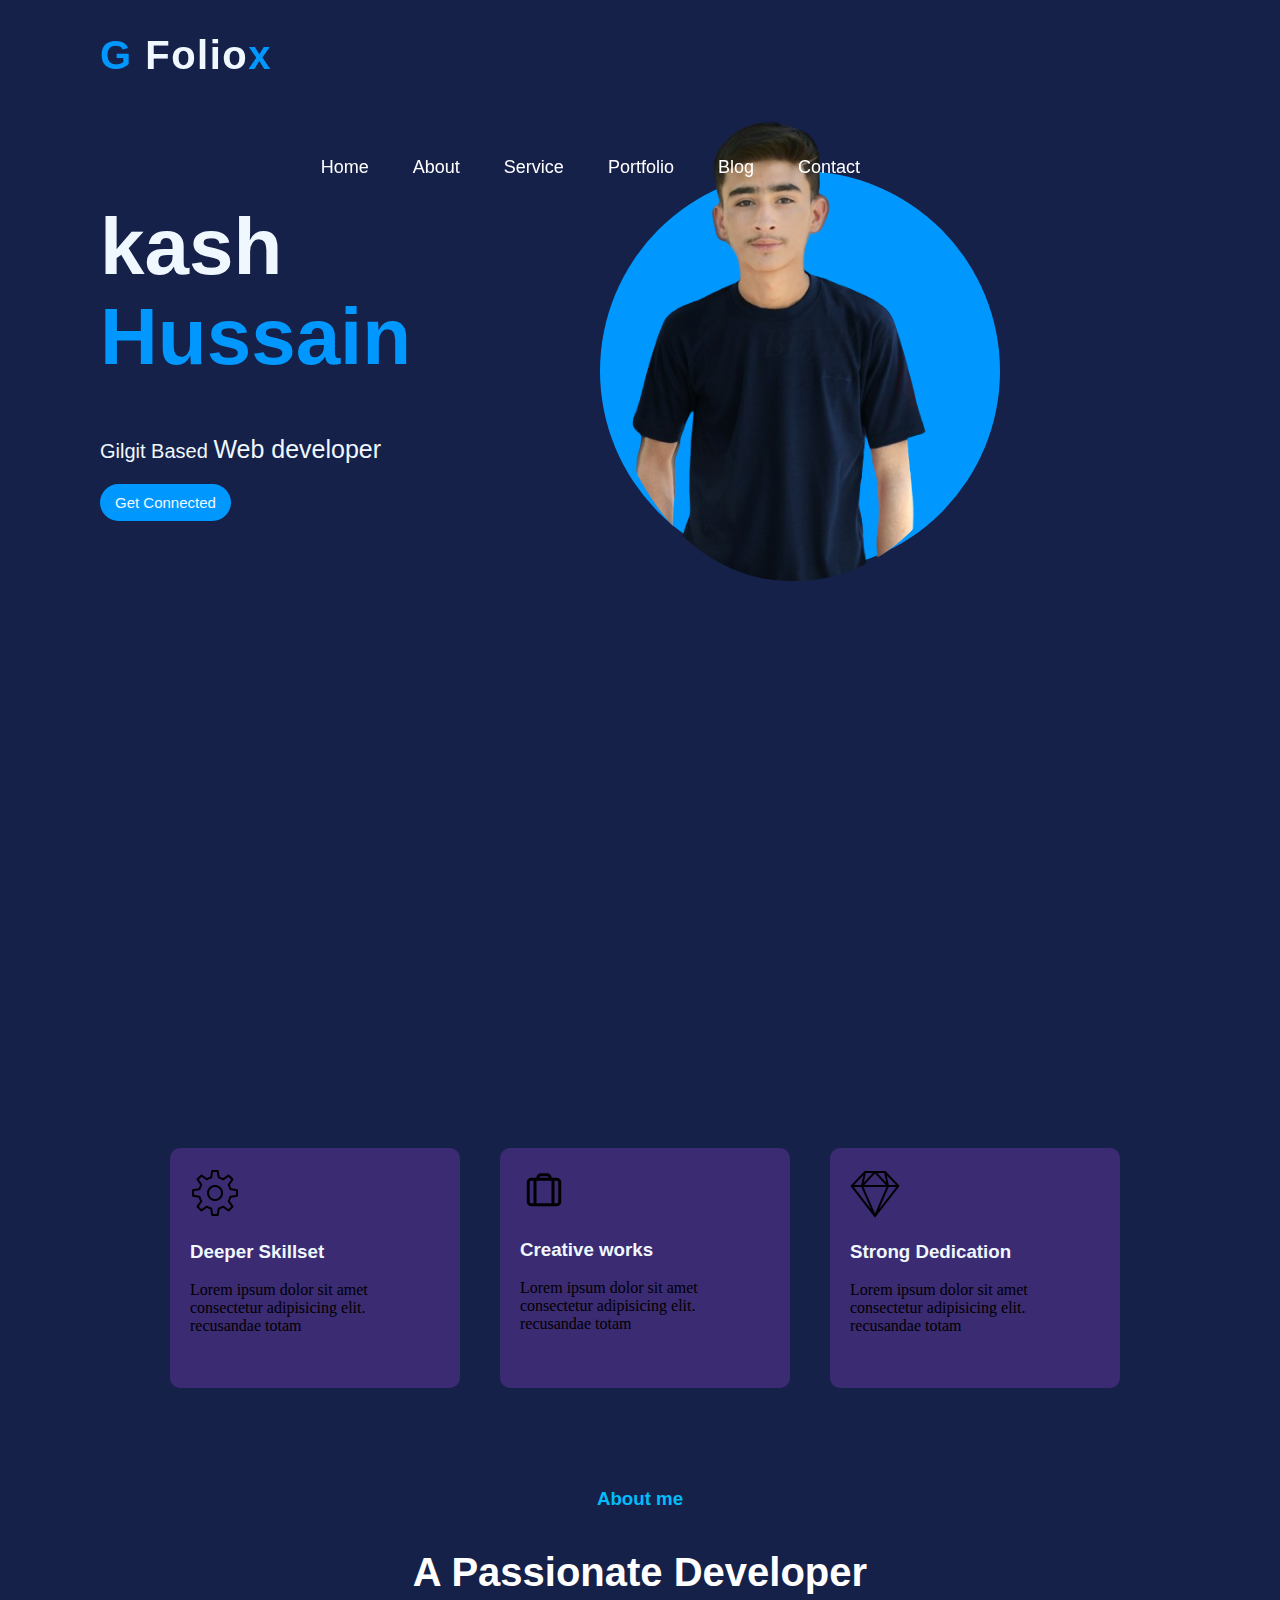
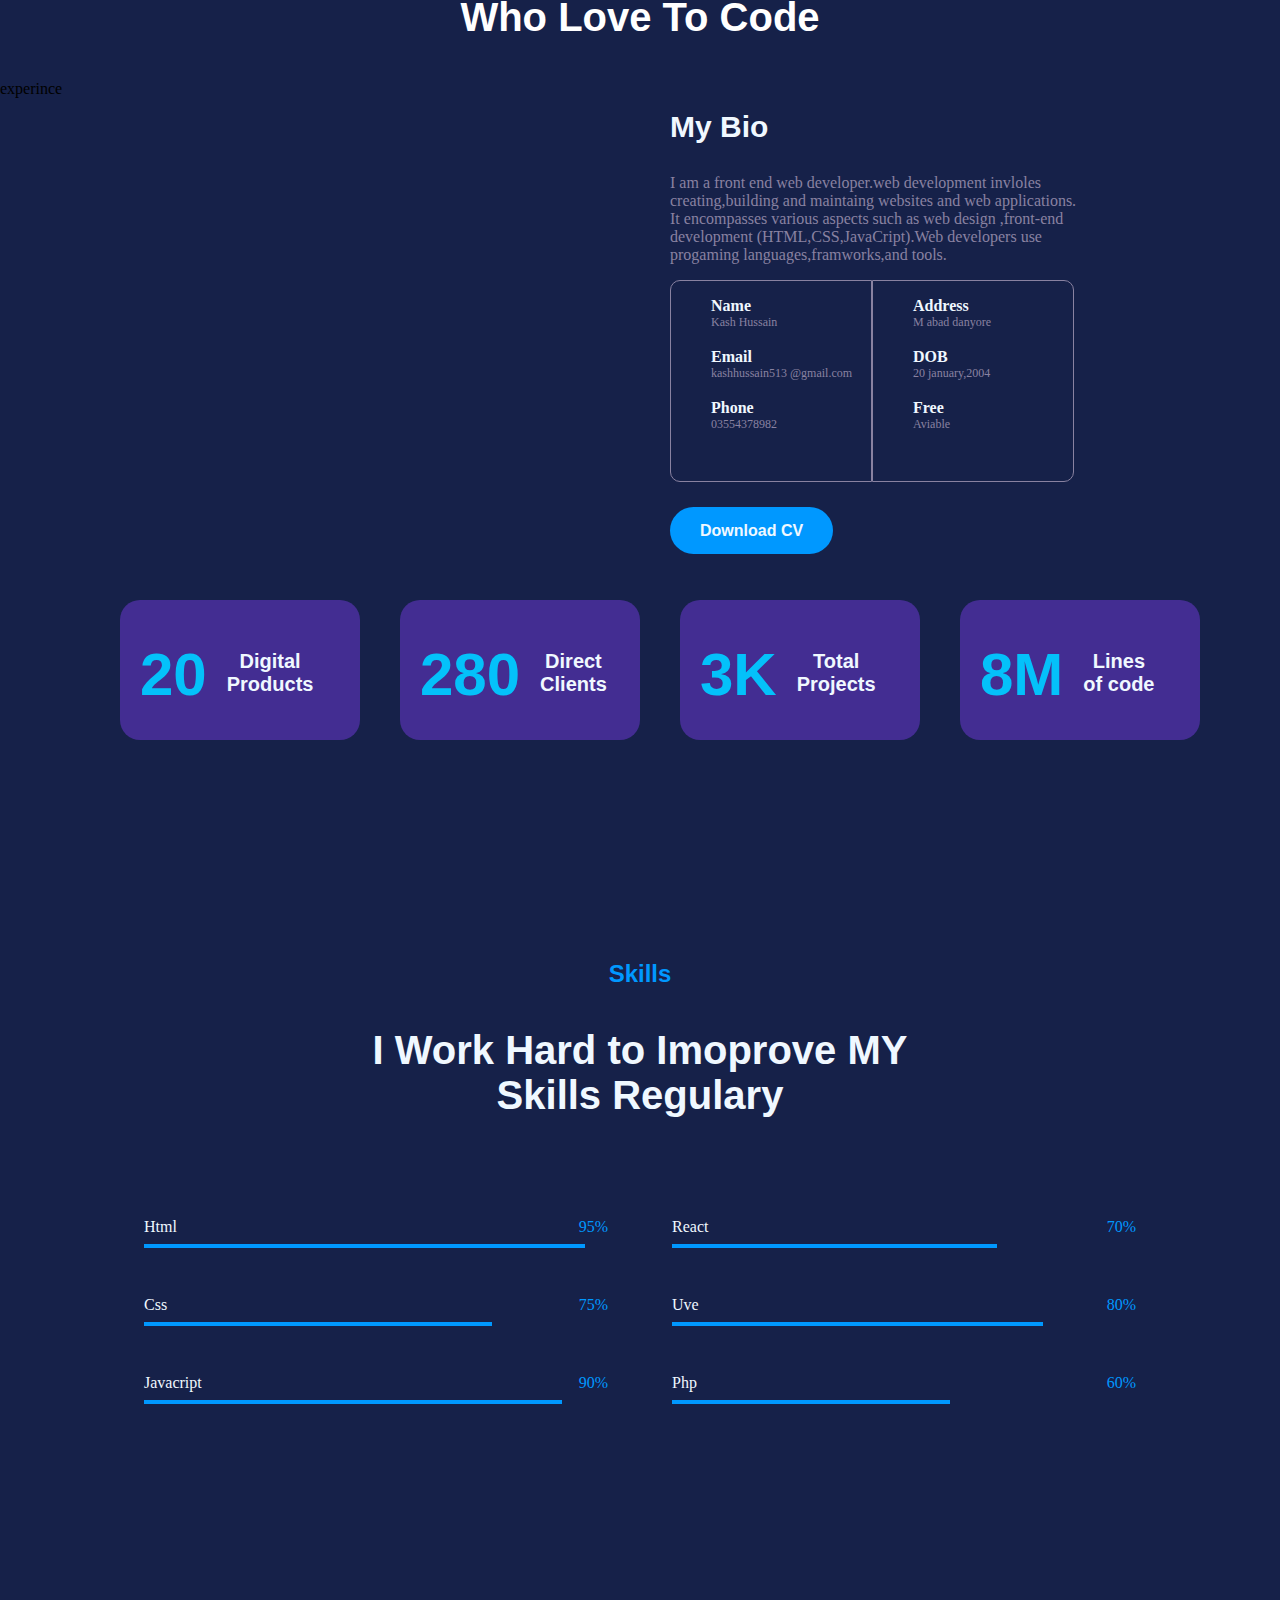
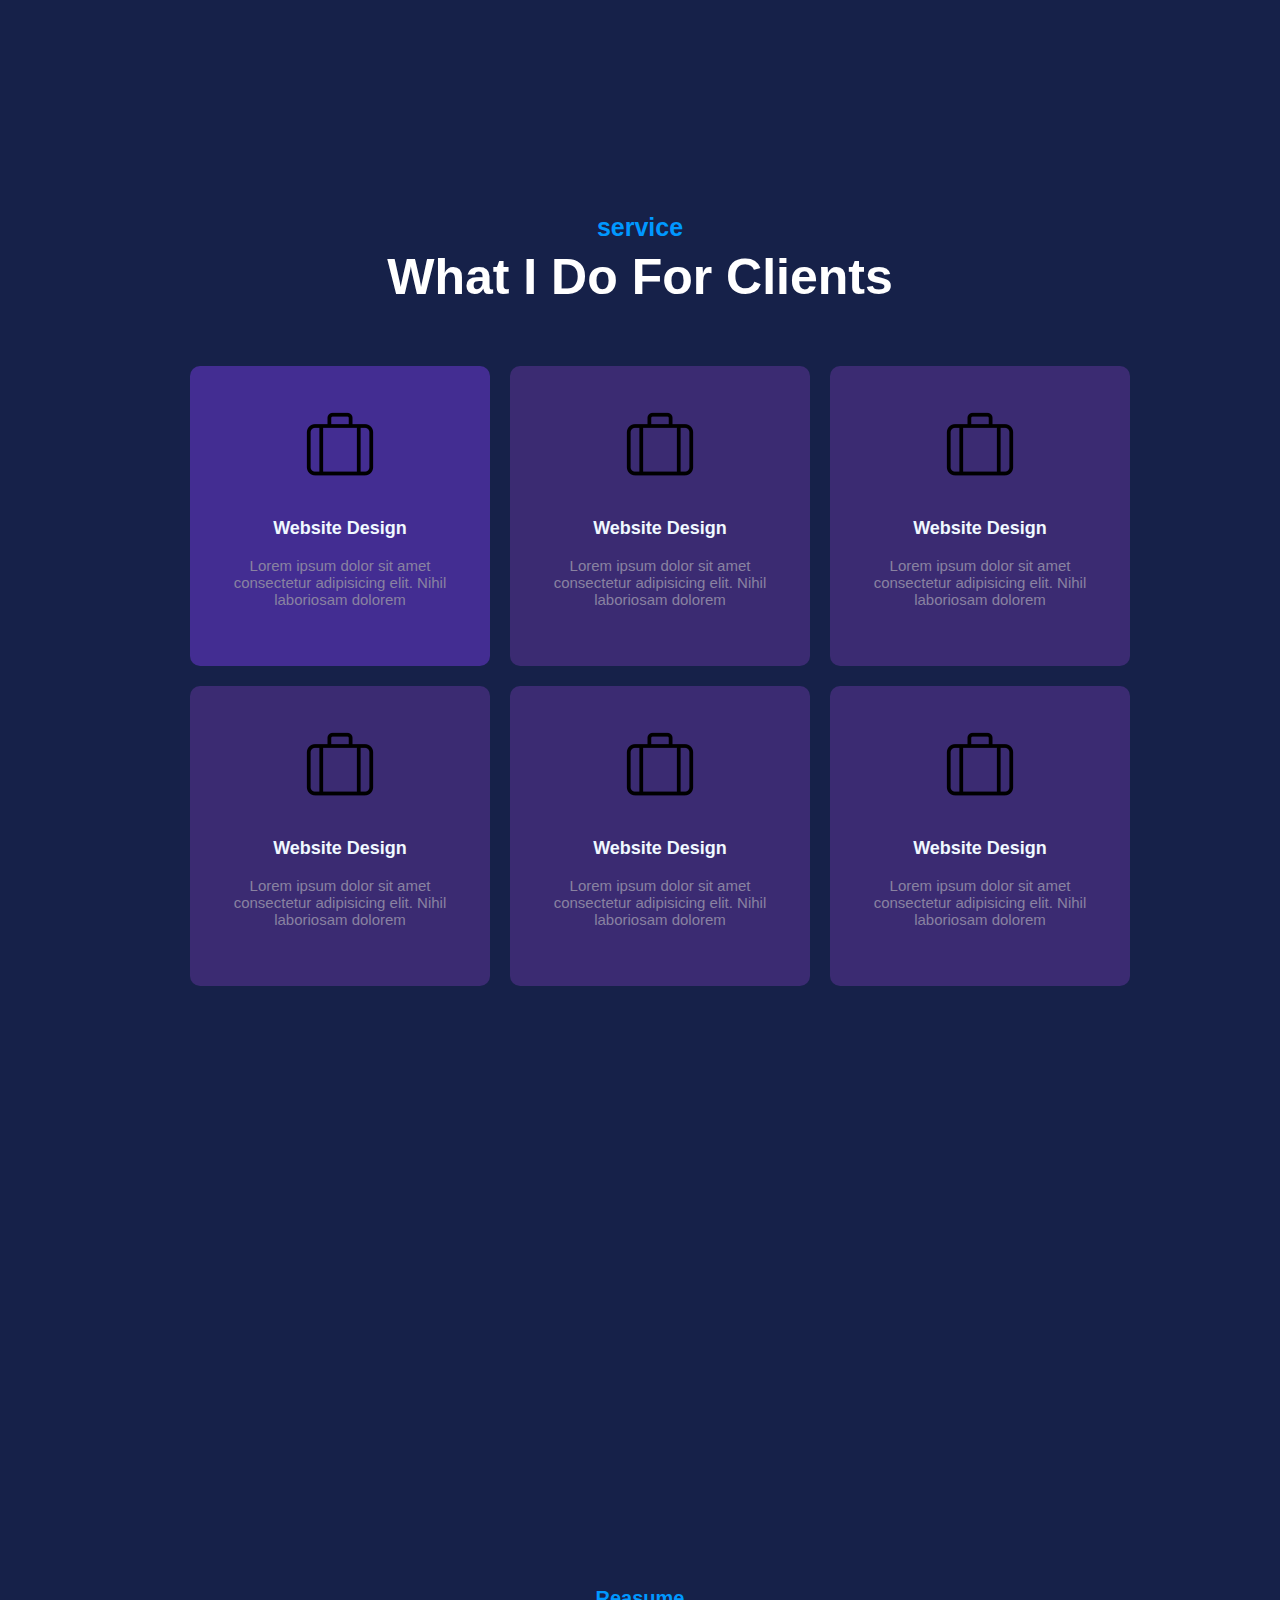
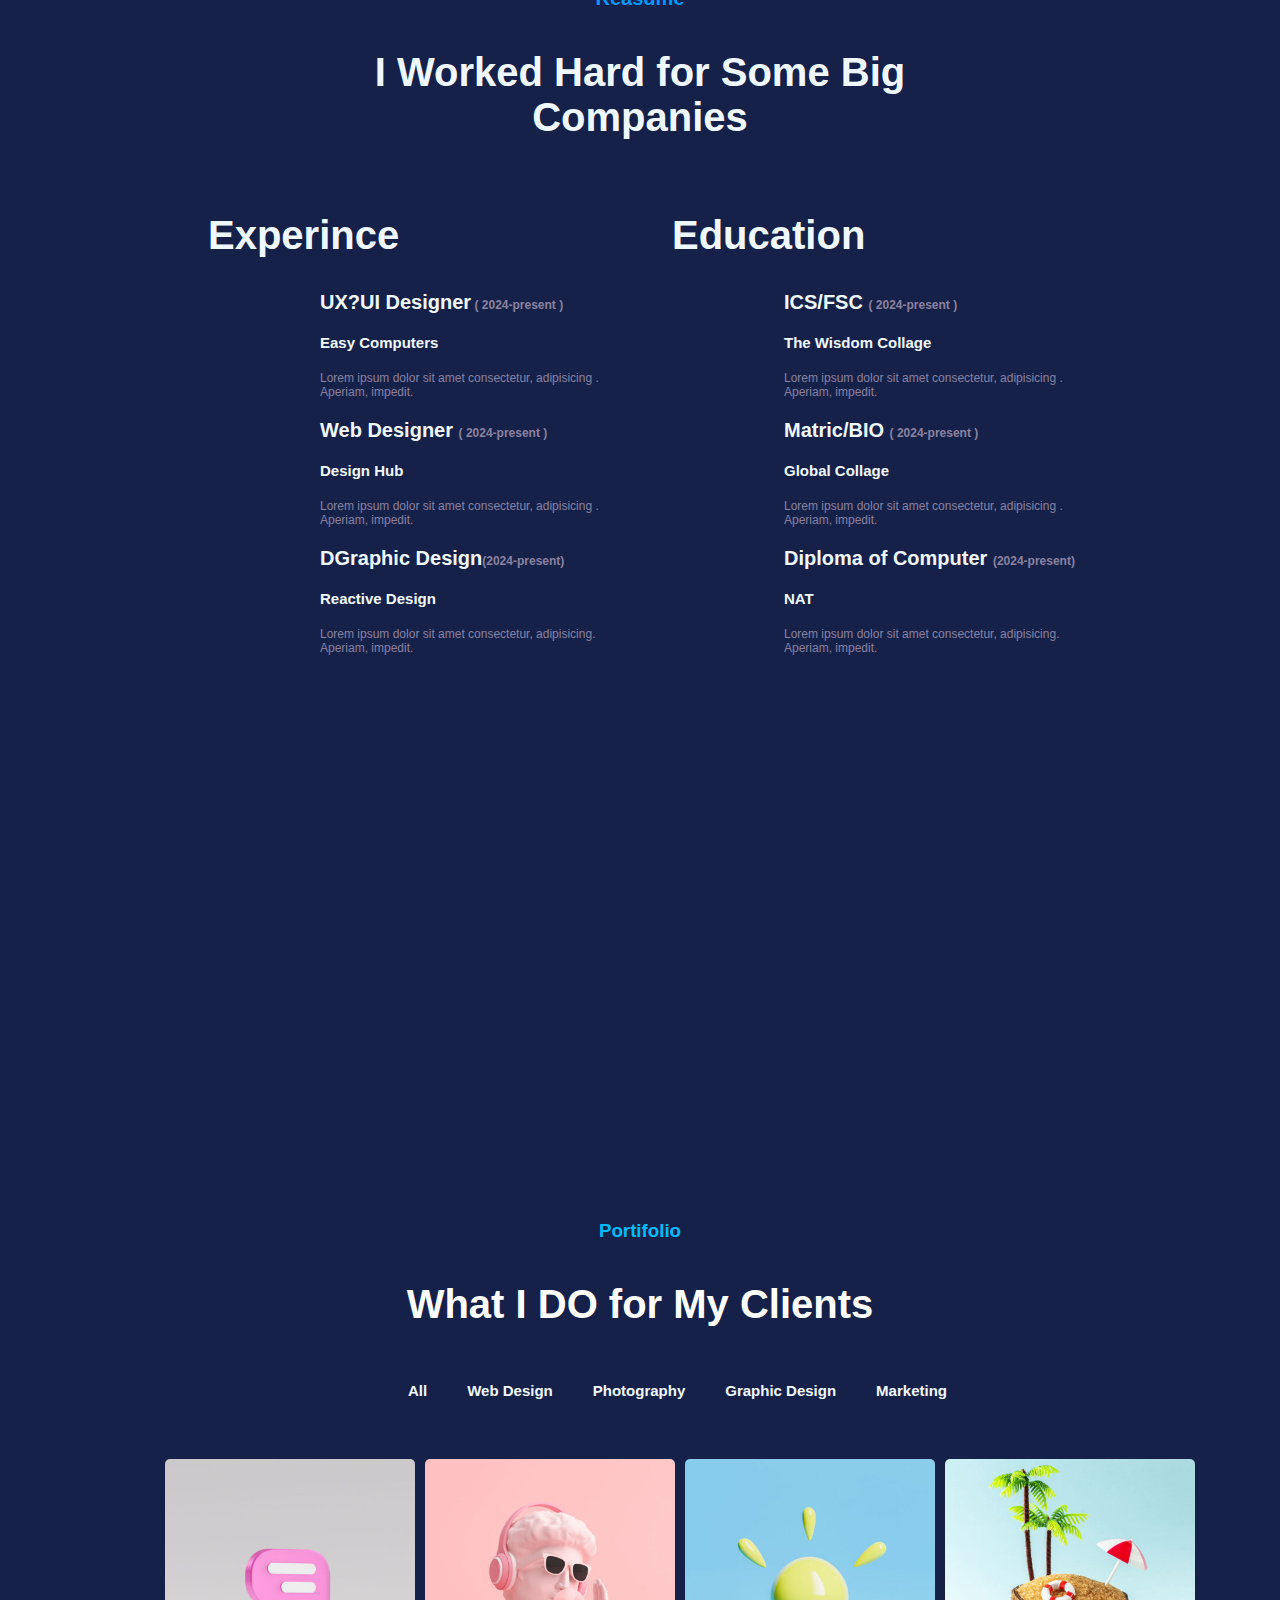
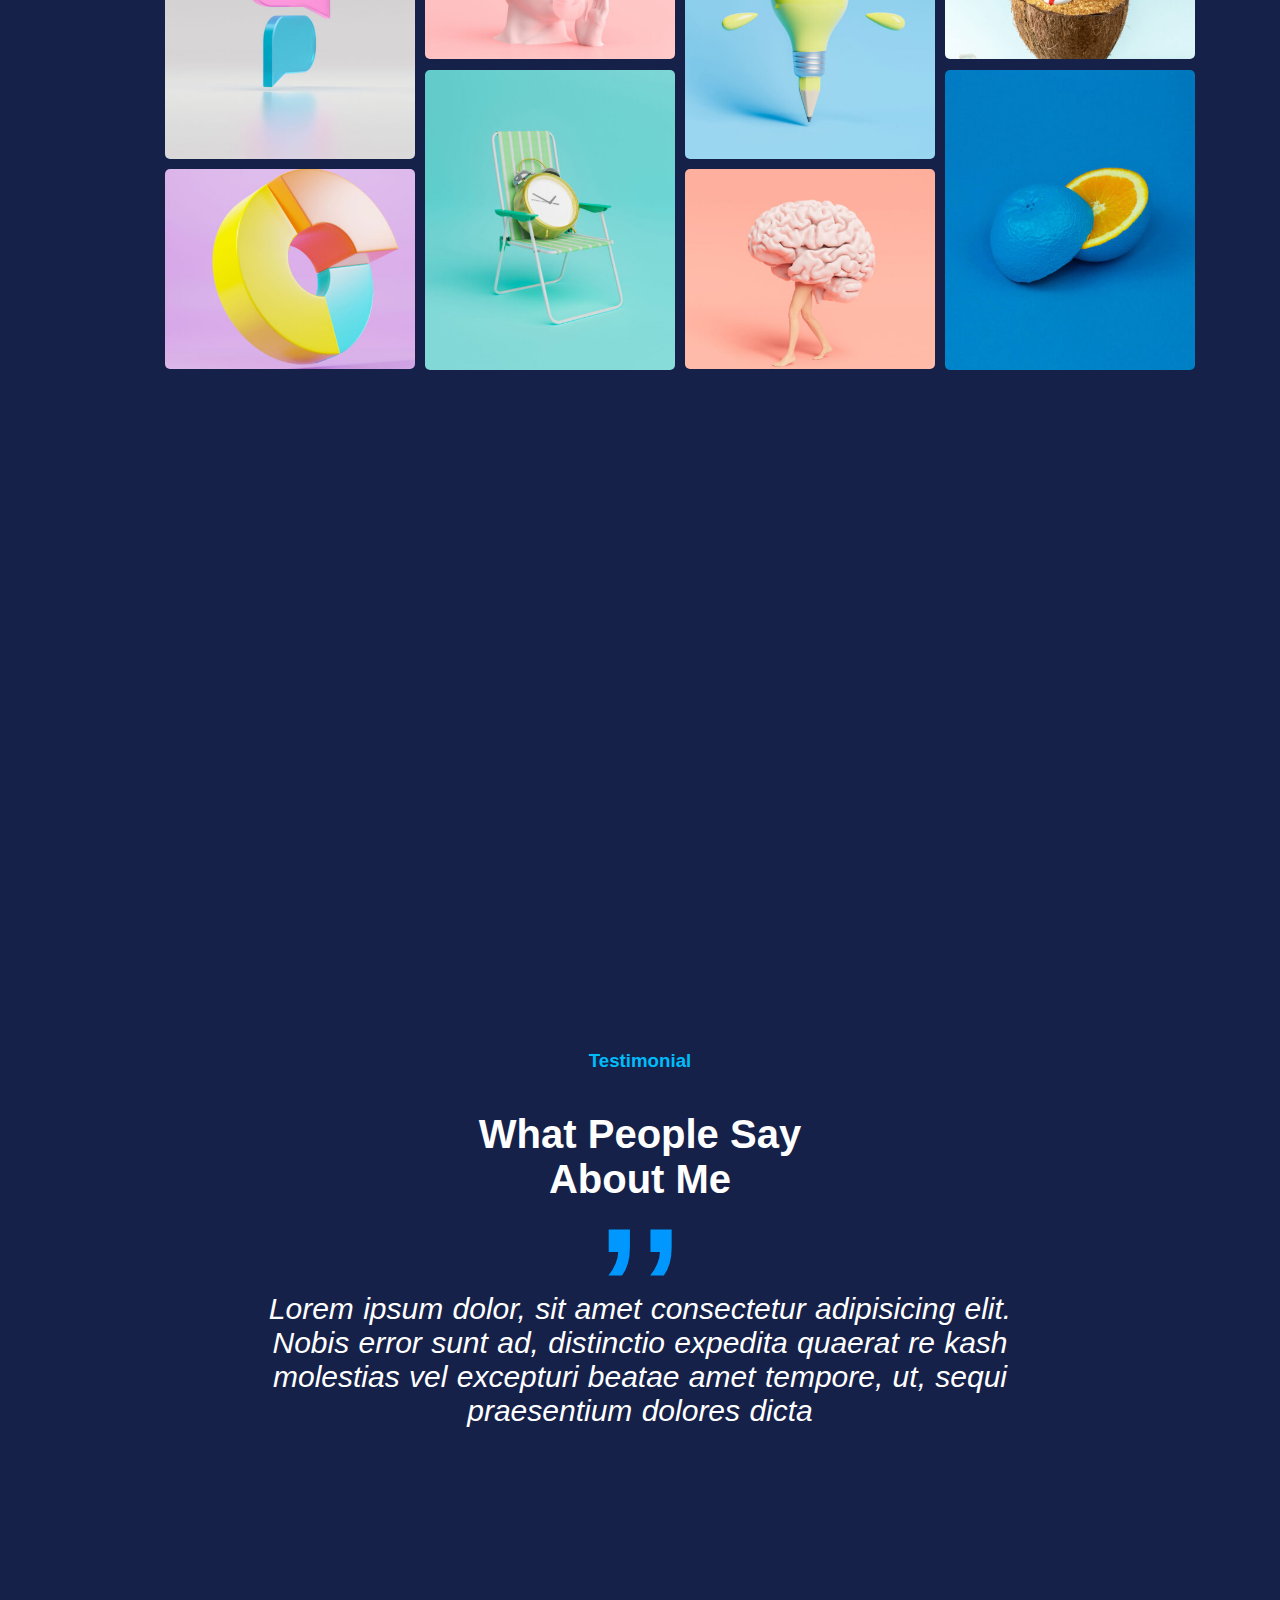
==== commit e2cfc3d1: "add pic" ====
--- a/index.html
+++ b/index.html
@@ -90,7 +90,8 @@
                                         <li class="name">Name</li>
                                         <li class="email">Kash Hussain</li><br>
                                         <li class="name">Email</li>
-                                        <li class="email">kashhussain512@gmail.com</li><br>
+                                        <li class="email">kashhussain513
+                                            @gmail.com</li><br>
                                         <li class="name">Phone</li>
                                         <li class="email">03554378982</li>
                                     </ul>
@@ -160,6 +161,7 @@
                 <div class="single-skill">
                     <span class="topic">React</span>
                     <span class="per">70%</span>
+                
                     <span class="bar bar-4"></span>
                 </div>
                 <div class="single-skill">
@@ -172,8 +174,8 @@
                     <span class="per">60%</span>
                     <span class="bar bar-6"></span>
                 </div>
-            </div</div>
->
+            </div>
+
             <!-- serviceSection -->
         </section>
         <section class="service-section">
@@ -272,6 +274,43 @@
                         </div>
                     </div>
          </section>
+         <!-- portifolio-section -->
+         <section id="portifolioSecction">
+            <div class="heading">
+                <h3>Portifolio</h3>
+                <p>What I DO for My Clients</p>
+            </div>
+            <div class="menu2">
+                <ul><li><a href="#">All</a></li></ul>
+                <ul><li><a href="#">Web Design</a></li></ul>
+                <ul><li><a href="#">Photography</a></li></ul>
+                <ul><li><a href="#">Graphic Design</a></li></ul>
+                <ul><li><a href="#">Marketing</a></li></ul>
+            </div>
+            <div class="portifolio-images">
+                <div class="c-images">
+                    <img src="images/sms.jpg" alt="" class="img1">
+                    <img src="images/babalgum.jpg" alt="" class="img2">
+                    <img src="images/blub.jpg" alt="" class="img3">
+                    <img src="images/nariyar.jpg" alt="" class="img4">
+                </div>
+                <div class="c-images">
+                    <img src="images/circle.jpg" alt="" class="img5">
+                    <img src="images/watch.jpg" alt="" class="img6">
+                    <img src="images/brain.jpg" alt="" class="img7">
+                    <img src="images/malta.jpg" alt="" class="img8">
+                </div>
+            </div>
+         </section>
+         <!-- testimonial section -->
+         <section id="testimonial-section">
+            <div class="heading">
+                <h3>Testimonial</h3>
+                <p>What People Say <br> About Me</p>
+                <h1>,,</h1>
+                <p class="lorem"><em>Lorem ipsum dolor, sit amet consectetur adipisicing elit. <br> Nobis error sunt ad, distinctio expedita quaerat re kash<br> molestias vel excepturi beatae amet tempore, ut, sequi  <br>praesentium dolores dicta </em><br></p>
+            </div>
+         </section>
     </main>
 </body>
 </html>
--- a/style.css
+++ b/style.css
@@ -291,6 +291,9 @@
     margin-left: 1rem;
     margin-right: 1rem;
 }
+.skillper{
+    
+}
 .single-skill{
     display: flex;
     position: relative;
@@ -419,7 +422,7 @@
 /* reasume styling */
 #reasume {
     width: 100%;
-    height: 110vh;
+    height: 130vh;
     background-color: rgb(22, 33, 73);
 }
 .reasume-heading h2{
@@ -504,6 +507,87 @@
     font-size: 12px;
     font-family: Arial, Helvetica, sans-serif;
     color: rgb(137, 130, 161);
+}
+/* portifolioSecction styling */
+#portifolioSecction {
+    height: 150vh;
+}
+.menu2{
+    display: flex;
+    text-wrap: nowrap;
+    padding-left: 23rem;
+    font-family: Arial, Helvetica, sans-serif;
+    font-size: 15px;
+    font-weight: bold;
+}
+.menu2 ul li{
+    list-style: none;
+}
+.menu2 ul li a{
+    color: aliceblue;
+    list-style: none;
+}
+.menu2 a{
+    text-decoration: none;
+    text-align: center;
+}
+.menu2 a:hover{
+    color: rgb(0, 152, 255);
+    transition: 0.2s;
+}
+.portifolio-images{
+    margin-top: 40px;
+}
+.c-images{
+    display: flex;
+    padding-left: 10rem;
+}
+.c-images img{
+    width:250px;
+    object-fit: cover;
+    padding: 5px;
+    border-radius: 10px;
+}
+.img1{
+    height: 300px;
+}
+.img2{
+    height: 200px;
+}
+.img3{
+    height: 300px;
+}
+.img4{
+height: 200px;
+}
+.img5{
+height: 200px;
+}
+.img6{
+height: 300px;
+margin-top: -6.2rem;
+}
+.img7{
+    height: 200px;
+}
+.img8{
+    height: 300px;
+    margin-top: -6.2rem;
+}
+/* testimonial-section */
+#testimonial-section{
+    height: 100vh;
+}
+.heading h1{
+    font-size: 150px;
+    margin-top: -8rem;
+    color: rgb(0, 152, 255);
+}
+.heading .lorem{
+    font-size: 30px;
+    font-weight: normal;
+    word-spacing: 1px;
+    margin-top: -6rem;
 }
 /* responsive css */
 /* hero section */
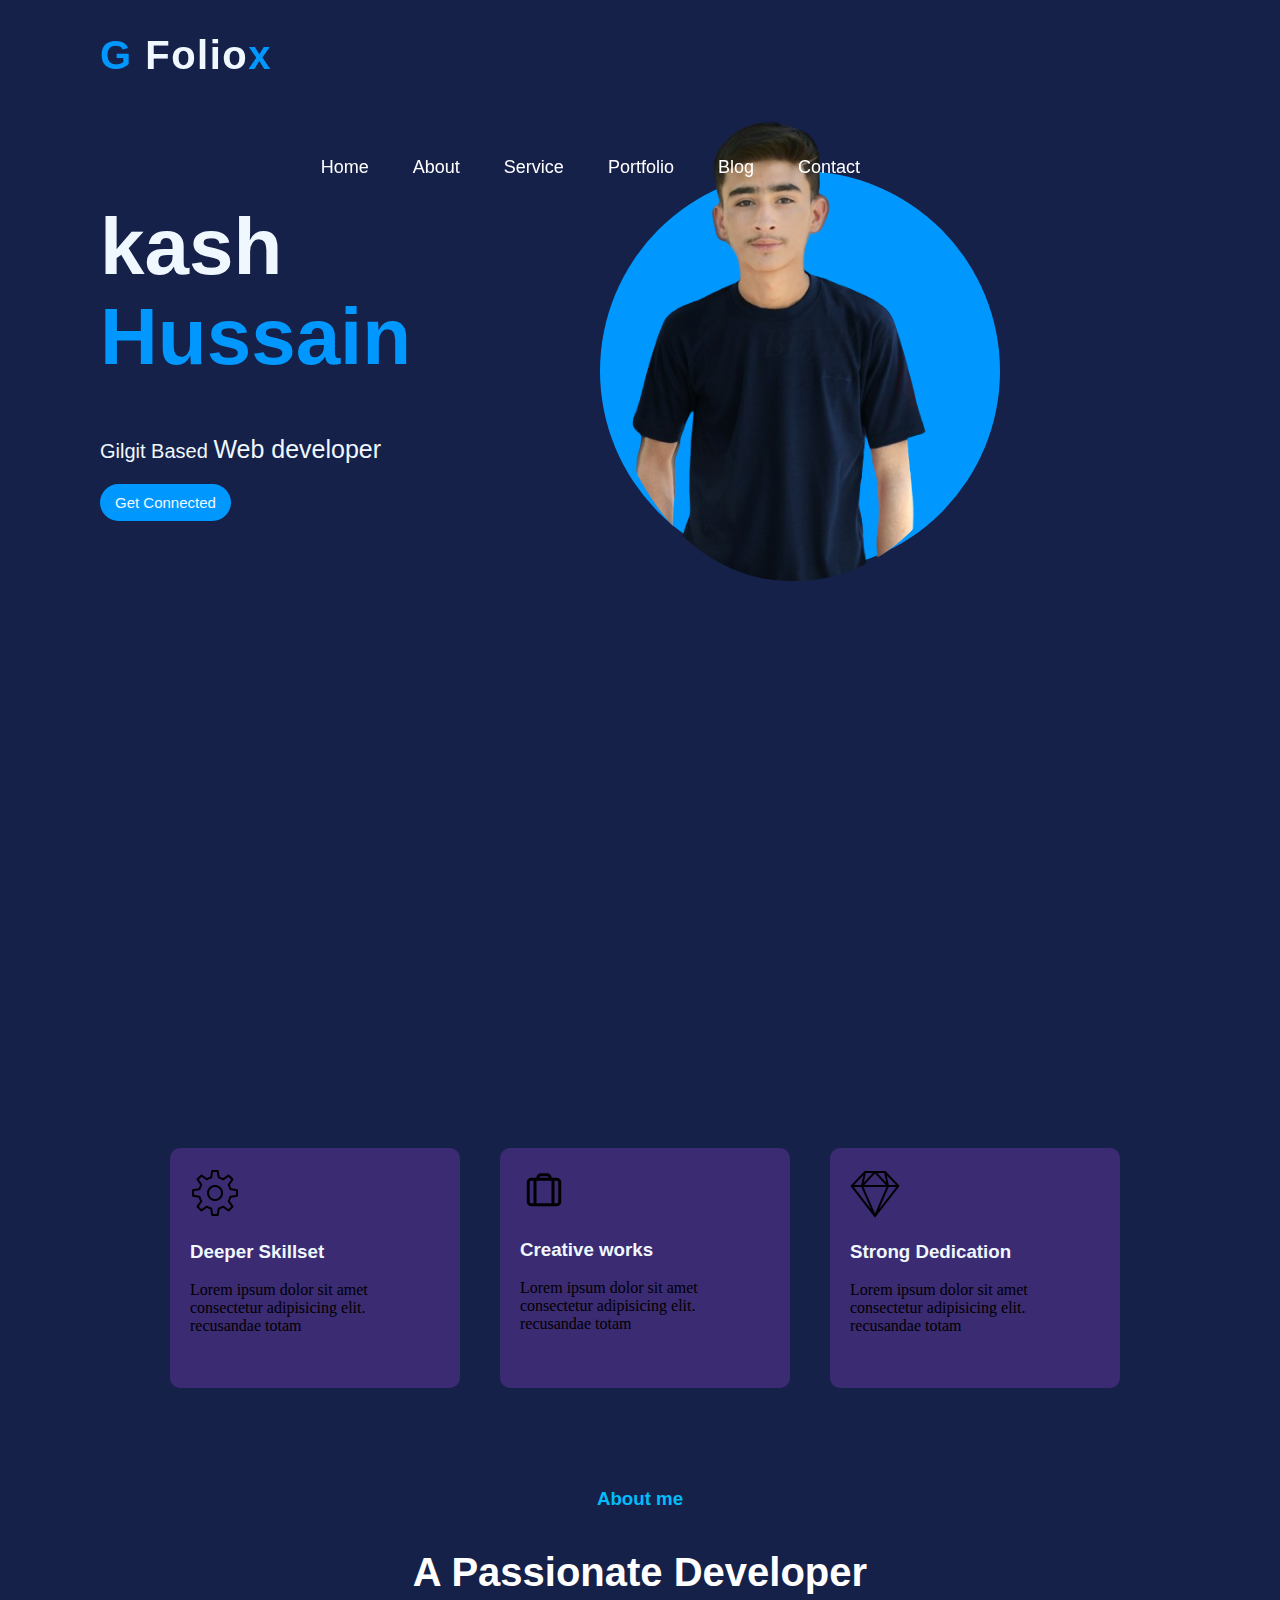
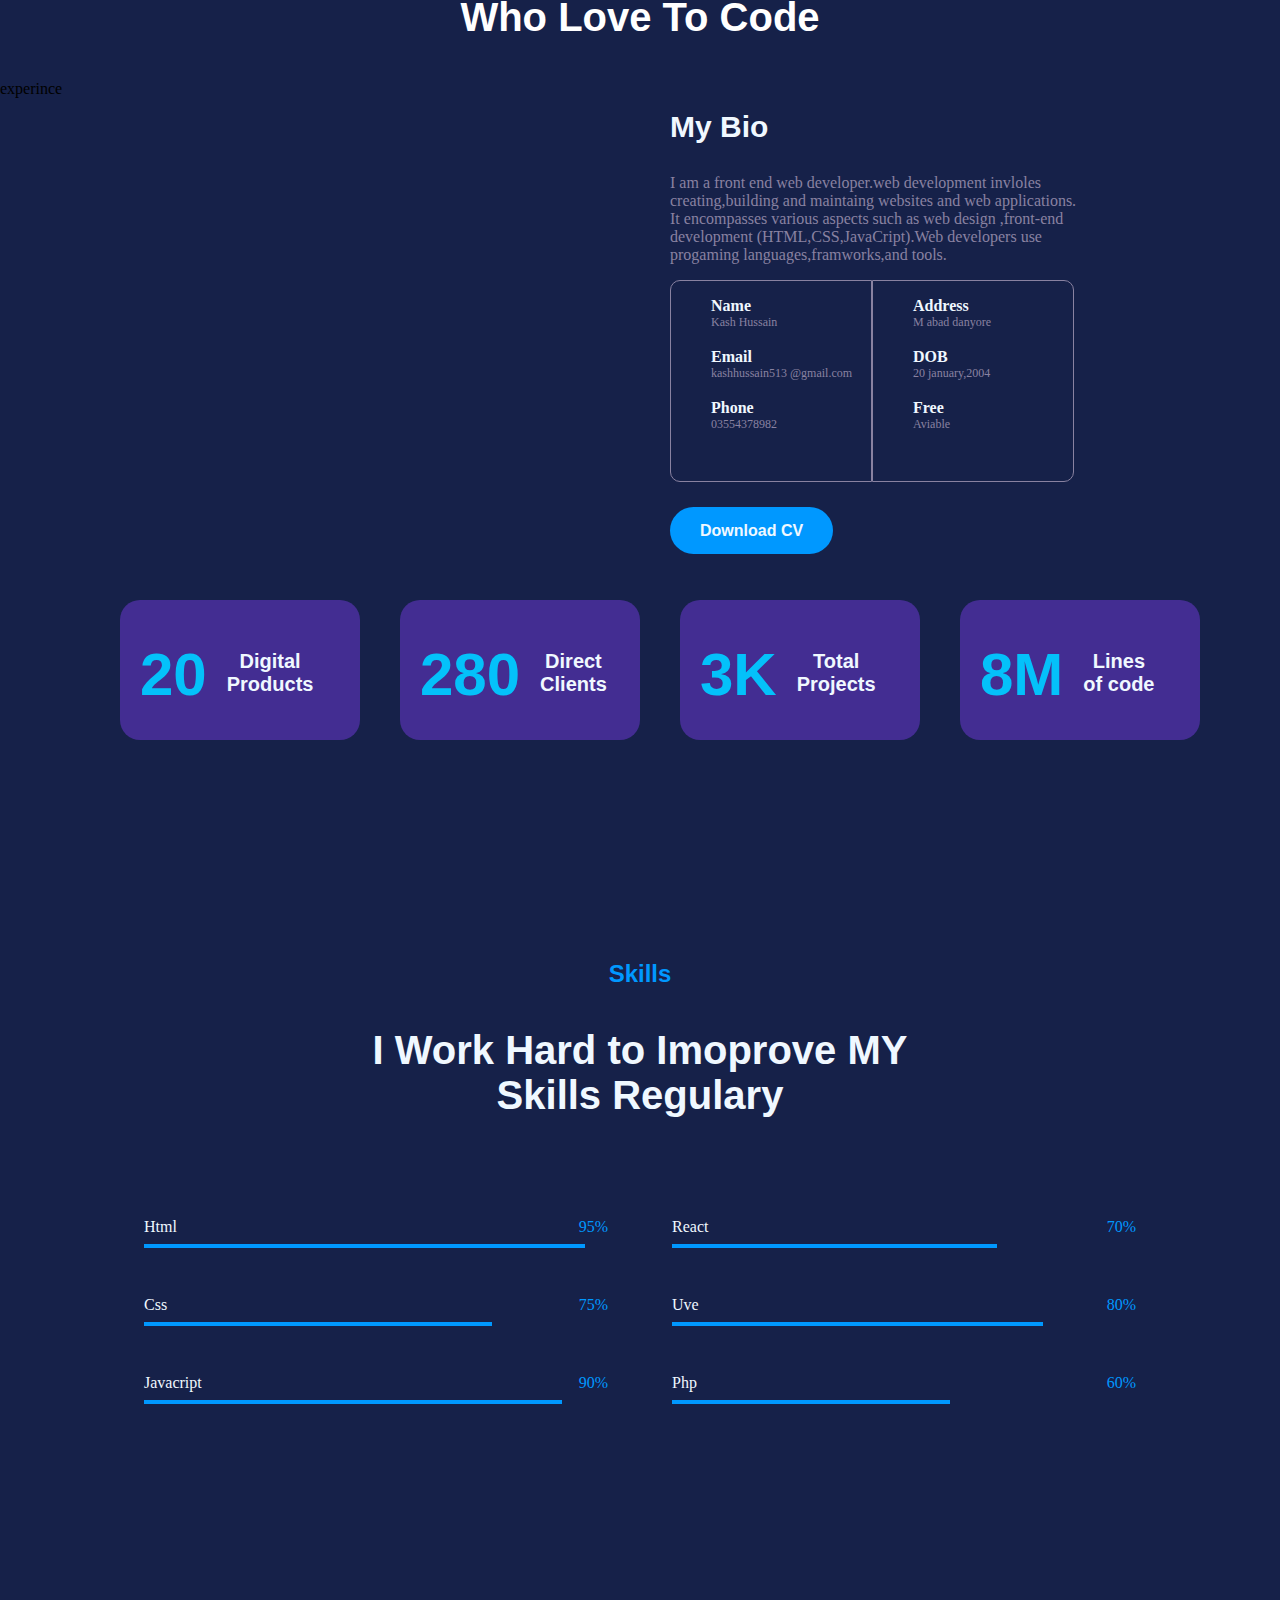
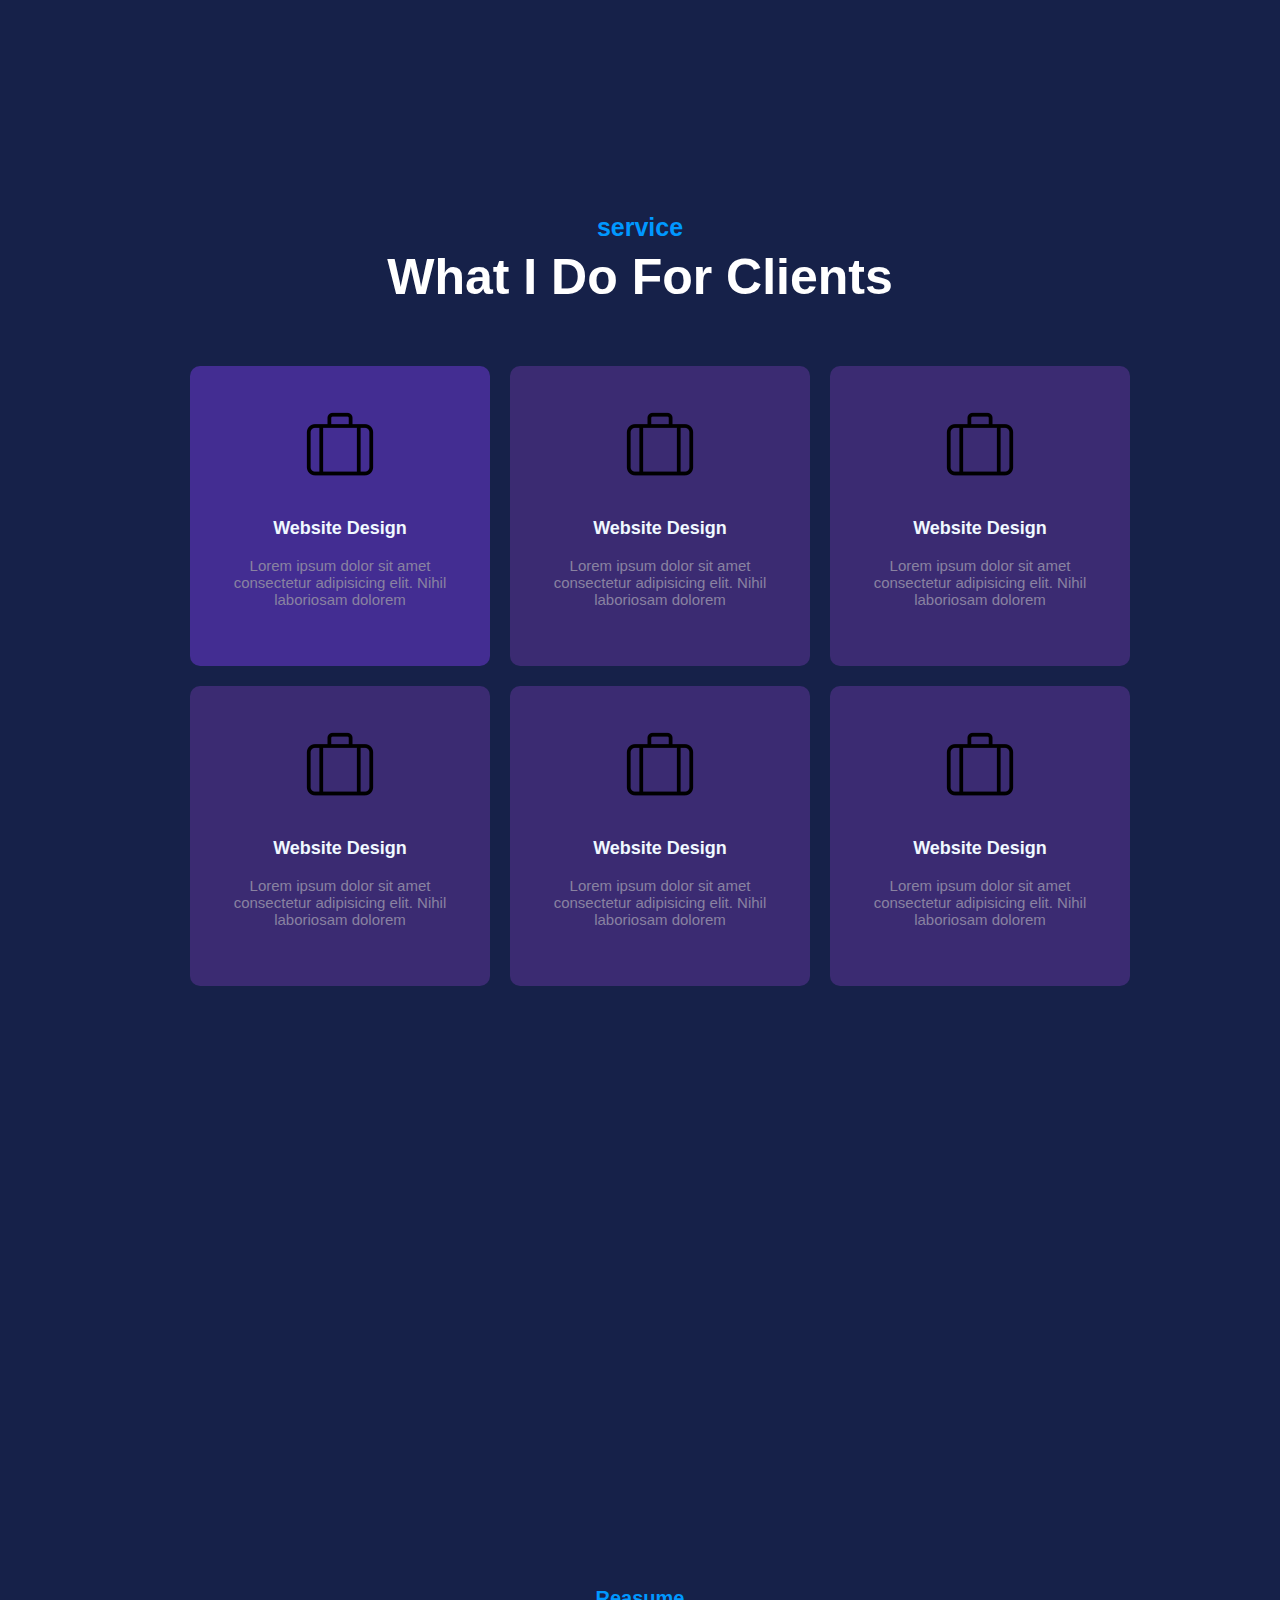
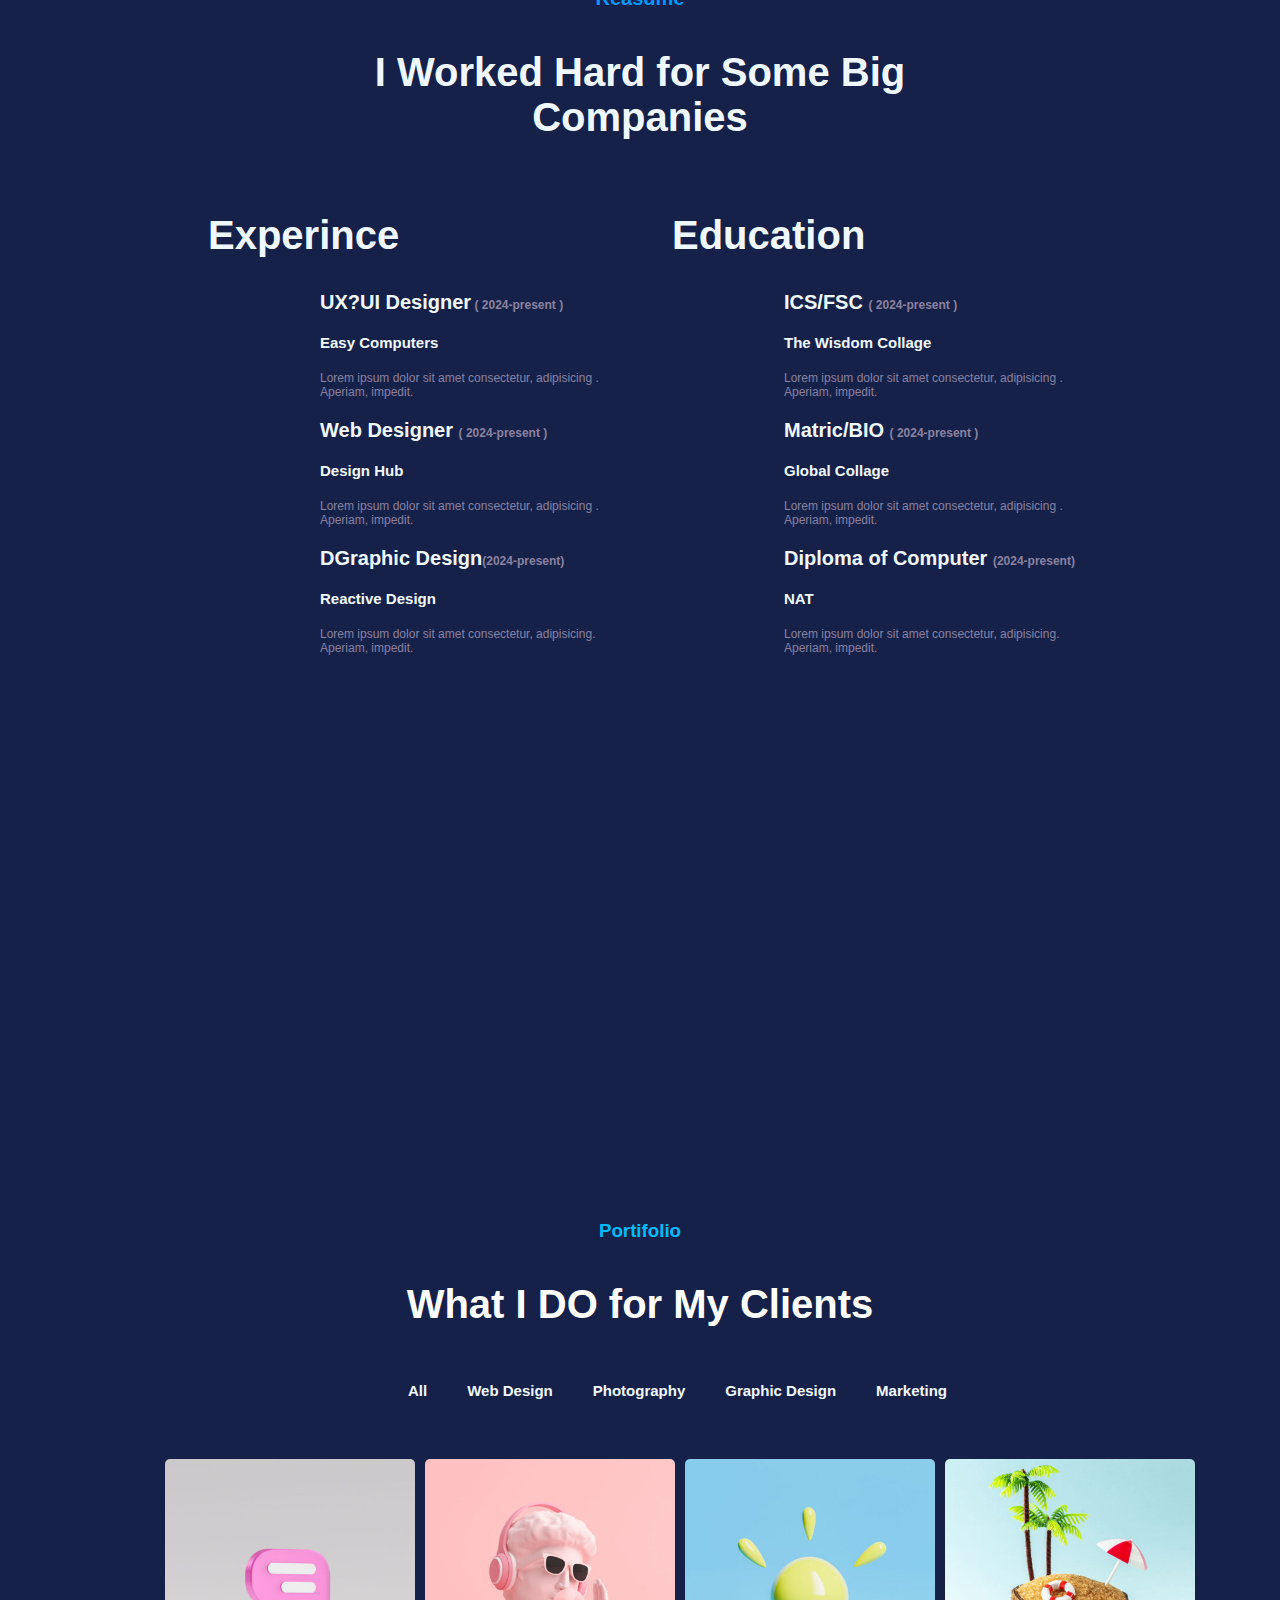
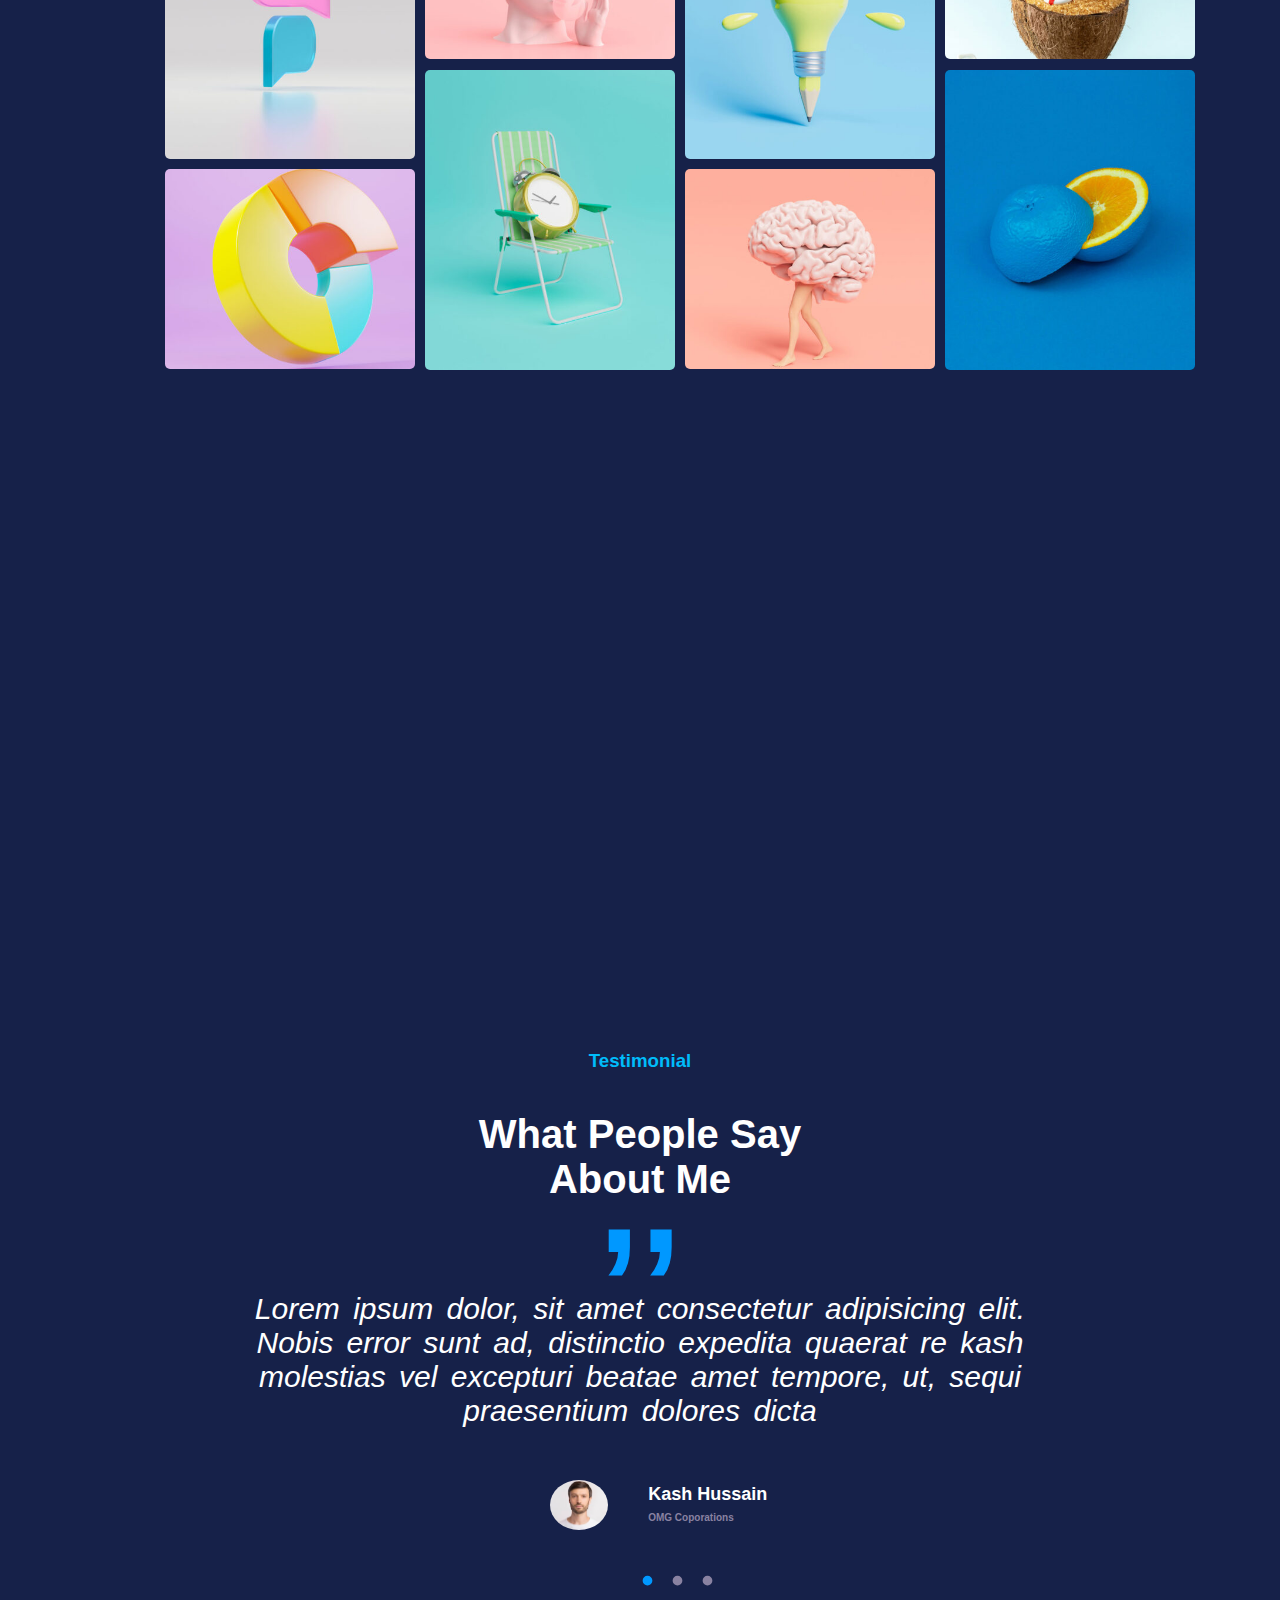
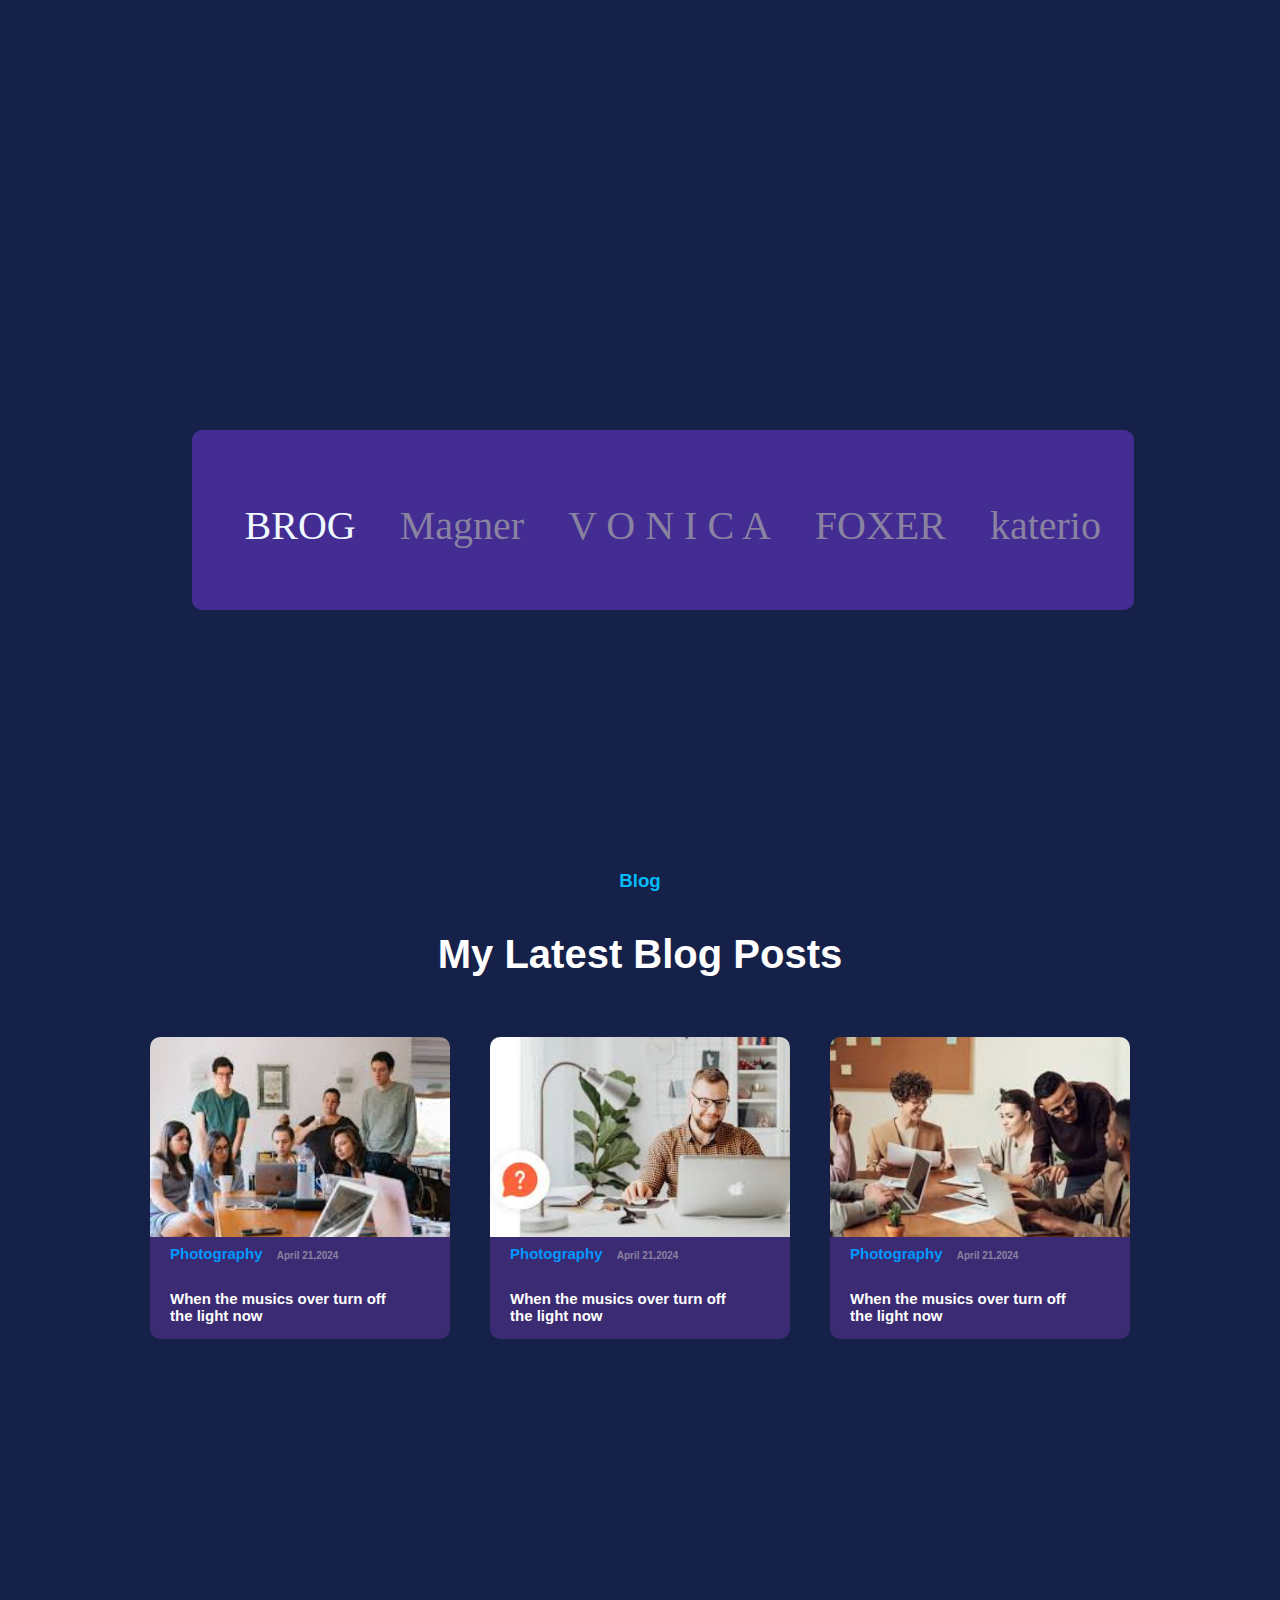
==== commit 38ab13de: "add images and new sections" ====
--- a/index.html
+++ b/index.html
@@ -310,6 +310,59 @@
                 <h1>,,</h1>
                 <p class="lorem"><em>Lorem ipsum dolor, sit amet consectetur adipisicing elit. <br> Nobis error sunt ad, distinctio expedita quaerat re kash<br> molestias vel excepturi beatae amet tempore, ut, sequi  <br>praesentium dolores dicta </em><br></p>
             </div>
+            <div class="pasport">
+                <img src="images/pasport1.jpeg" alt="">
+                <h4>Kash Hussain <br><span>OMG Coporations</span></h4>
+            </div>
+            <div class="circles">
+                <h2 class="dot"><span>.</span>..</h2>
+            </div>
+         </section>
+         <!-- BROG SECTION -->
+         <section id="brog-section">
+            <div class="big-box">
+                <span class="brog">BROG</span>
+                <span>Magner</span>
+                <span>V O N I C A</span>
+                <span>FOXER</span>
+                <span>katerio</span>
+            </div>
+         </section>
+         <!-- blog section -->
+         <section id="blog-section">
+            <div class="heading">
+                <h3>Blog</h3>
+                <p>My Latest Blog Posts</p>
+            </div>
+            <div class="blog-container">
+                <div class="blog-box">
+                    <div class="blog-image">
+                        <img src="images/compony.jpeg" alt="">
+                    </div>
+                    <div class="text">
+                        <h2>Photography <span>April 21,2024</span></h2>
+                        <p>When the musics over turn off <br>the light now</p>
+                    </div>
+                </div>
+                <div class="blog-box">
+                    <div class="blog-image">
+                        <img src="images/fatakoo.jpeg" alt="">
+                    </div>
+                    <div class="text">
+                        <h2>Photography <span>April 21,2024</span></h2>
+                        <p>When the musics over turn off <br>the light now</p>
+                    </div>
+                </div>
+                <div class="blog-box">
+                    <div class="blog-image">
+                        <img src="images/company 4.jpeg" alt="">
+                    </div>
+                    <div class="text">
+                        <h2>Photography <span>April 21,2024</span></h2>
+                        <p>When the musics over turn off <br>the light now</p>
+                    </div>
+                </div>
+            </div>
          </section>
     </main>
 </body>
--- a/style.css
+++ b/style.css
@@ -586,8 +586,141 @@
 .heading .lorem{
     font-size: 30px;
     font-weight: normal;
-    word-spacing: 1px;
+    word-spacing: 5px;
     margin-top: -6rem;
+    font-weight: normal;
+
+}
+.pasport{
+    display: flex;
+    align-items: center;
+    padding-left: 33rem;
+}
+.pasport img{
+border-radius: 100%;
+object-fit: cover;
+height: 50px;
+padding: 22px;
+}
+.pasport h4{
+    padding-left: 18px;
+    font-size: 18px;
+    font-family: Arial, Helvetica, sans-serif;
+    font-weight: bold;
+    color: white;
+
+}
+.pasport span{
+    font-size: 10px;
+    color: rgb(137, 130, 161);
+}
+.circles{
+    display: flex;
+    align-items: center;
+    margin-left: 40rem;
+    text-align: center;
+    margin-top: -70px;
+}
+.dot {
+    font-size: 60px;
+    letter-spacing: 15px;
+    color: rgb(137, 130, 161);
+}
+/* BROG SECTION */
+#brog-section{
+    height: 40vh;
+}
+.big-box{
+    width: 72%;
+    background-color: rgb(67, 45, 146);
+    height: 180px;
+    border-radius: 10px;
+    margin-left: 12rem;
+    text-align: center;;
+    padding-right: 20px;
+}
+.big-box span{
+    font-size: 40px;
+    line-height: 12rem;
+    padding-left: 40px;
+    color: rgb(137, 130, 161);
+}
+.big-box .brog{
+    color: aliceblue;
+}
+/* blog section */
+#blog-section{
+    height: 100vh;
+}
+.blog-container{
+    display: flex;
+    justify-content: center;
+    align-items: center;
+    margin: 20px 0;
+    flex-wrap: wrap;
+}
+.blog-box{
+    width: 300px;
+    height: 200px;
+    margin: 20px;
+}
+.blog-image{
+    width: 100%;
+    height: 200px;
+}
+.blog-image img{
+    width: 100%;
+    height: 100%;
+    object-fit: cover;
+    object-position: center;
+    border-radius: 10px 10px 0px 0px;
+}
+.blog-box .text{
+    display: flex;
+    flex-direction: column;
+    padding-left: 20px;
+    background-color: rgb(59, 43, 114);
+    margin-top: -4px;
+    border-radius: 0px 0px 10px 10px;
+}
+.blog-box .text h2{
+    font-size: 15px;
+    font-family: Arial, Helvetica, sans-serif;
+    font-weight: bold;
+    color: rgb(0, 152, 255);
+}
+.blog-box .text span{
+    font-size: 10px;
+    padding-left: 10px;
+    color: rgb(137, 130, 161);
+}
+.blog-box .text p{
+    font-family: Arial, Helvetica, sans-serif;
+    font-weight: bold;
+    font-size: 15px;
+    color: white;
+    overflow: hidden;
+}
+@media (min-width:360px) and (max-width:1240px) {
+    .blog-box{
+        width: 300px;
+    }
+}
+@media (min-width:360px) and (max-width:1100px) {
+    .blog-box{
+        width: 70%;
+    }
+}
+@media (min-width:360px) and (max-width:550px) {
+    .blog-box{
+        margin: 20px 10px;
+        width: 100%;
+        height: 200px;
+    }
+    #blog-section{
+        padding: 20px;
+    }
+
 }
 /* responsive css */
 /* hero section */
@@ -595,6 +728,6 @@
 /* @media (min-width:768px) and (mas-width:920px) {} */
 /* @media (min-width:920px) and (mas-width:1240px) {} */
 /* @media (min-width:1240px) and (mas-width:1920px) {} */
-@media (min-width:360px) and (max-width:768px) {
+@media (min-width:360px) and (max-width:1240px) {
     
 }
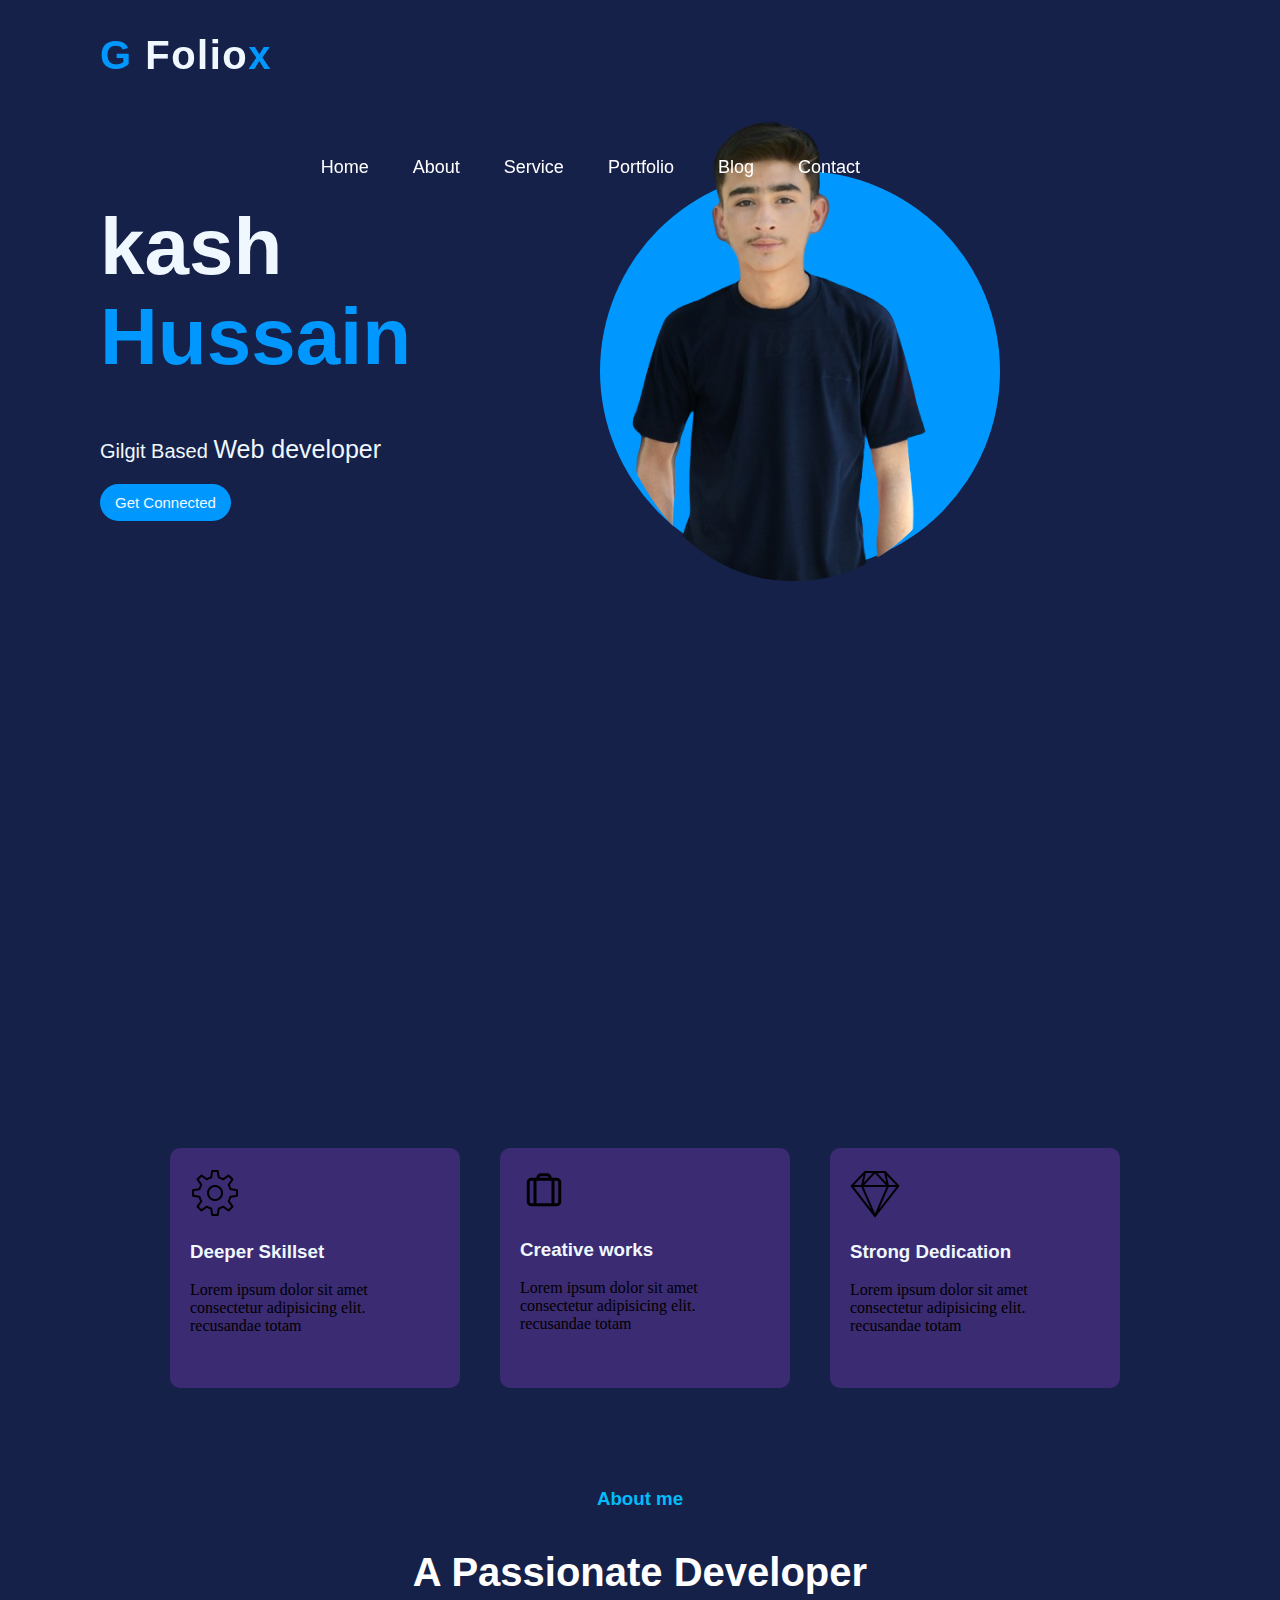
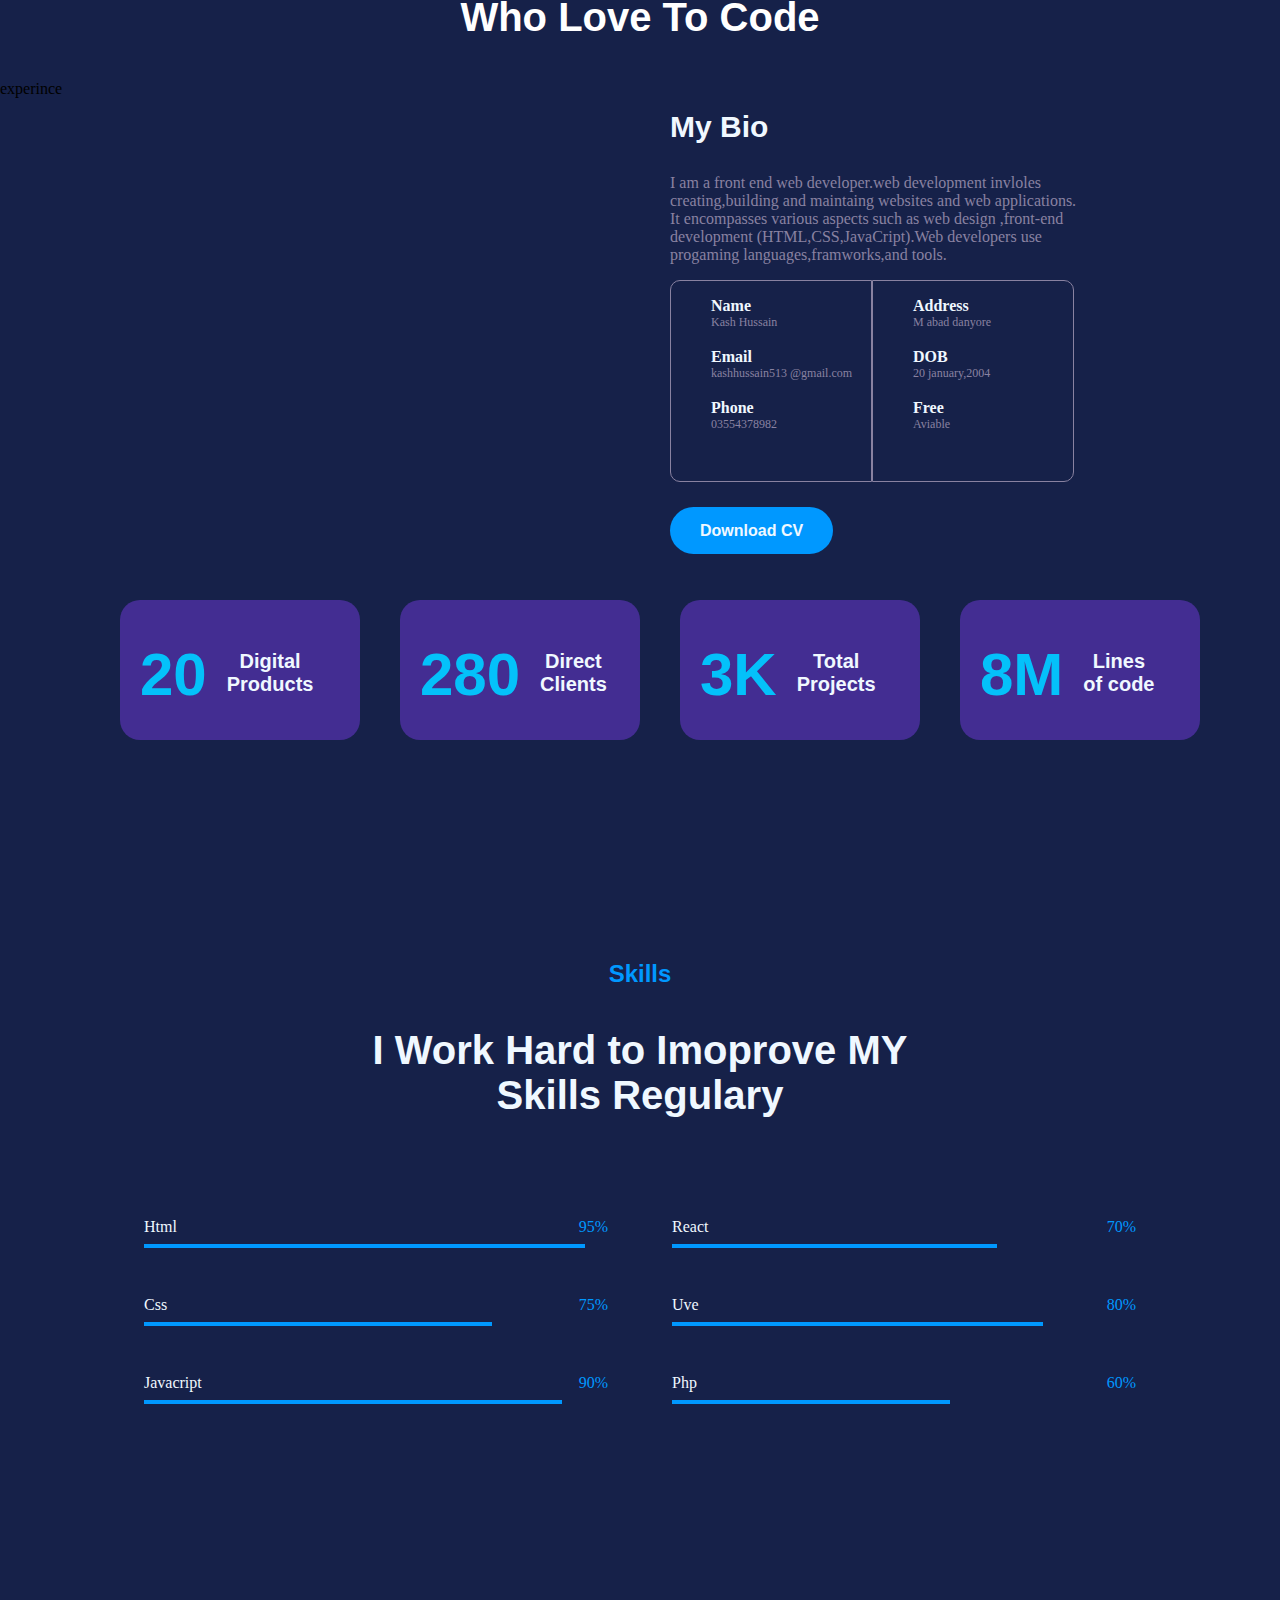
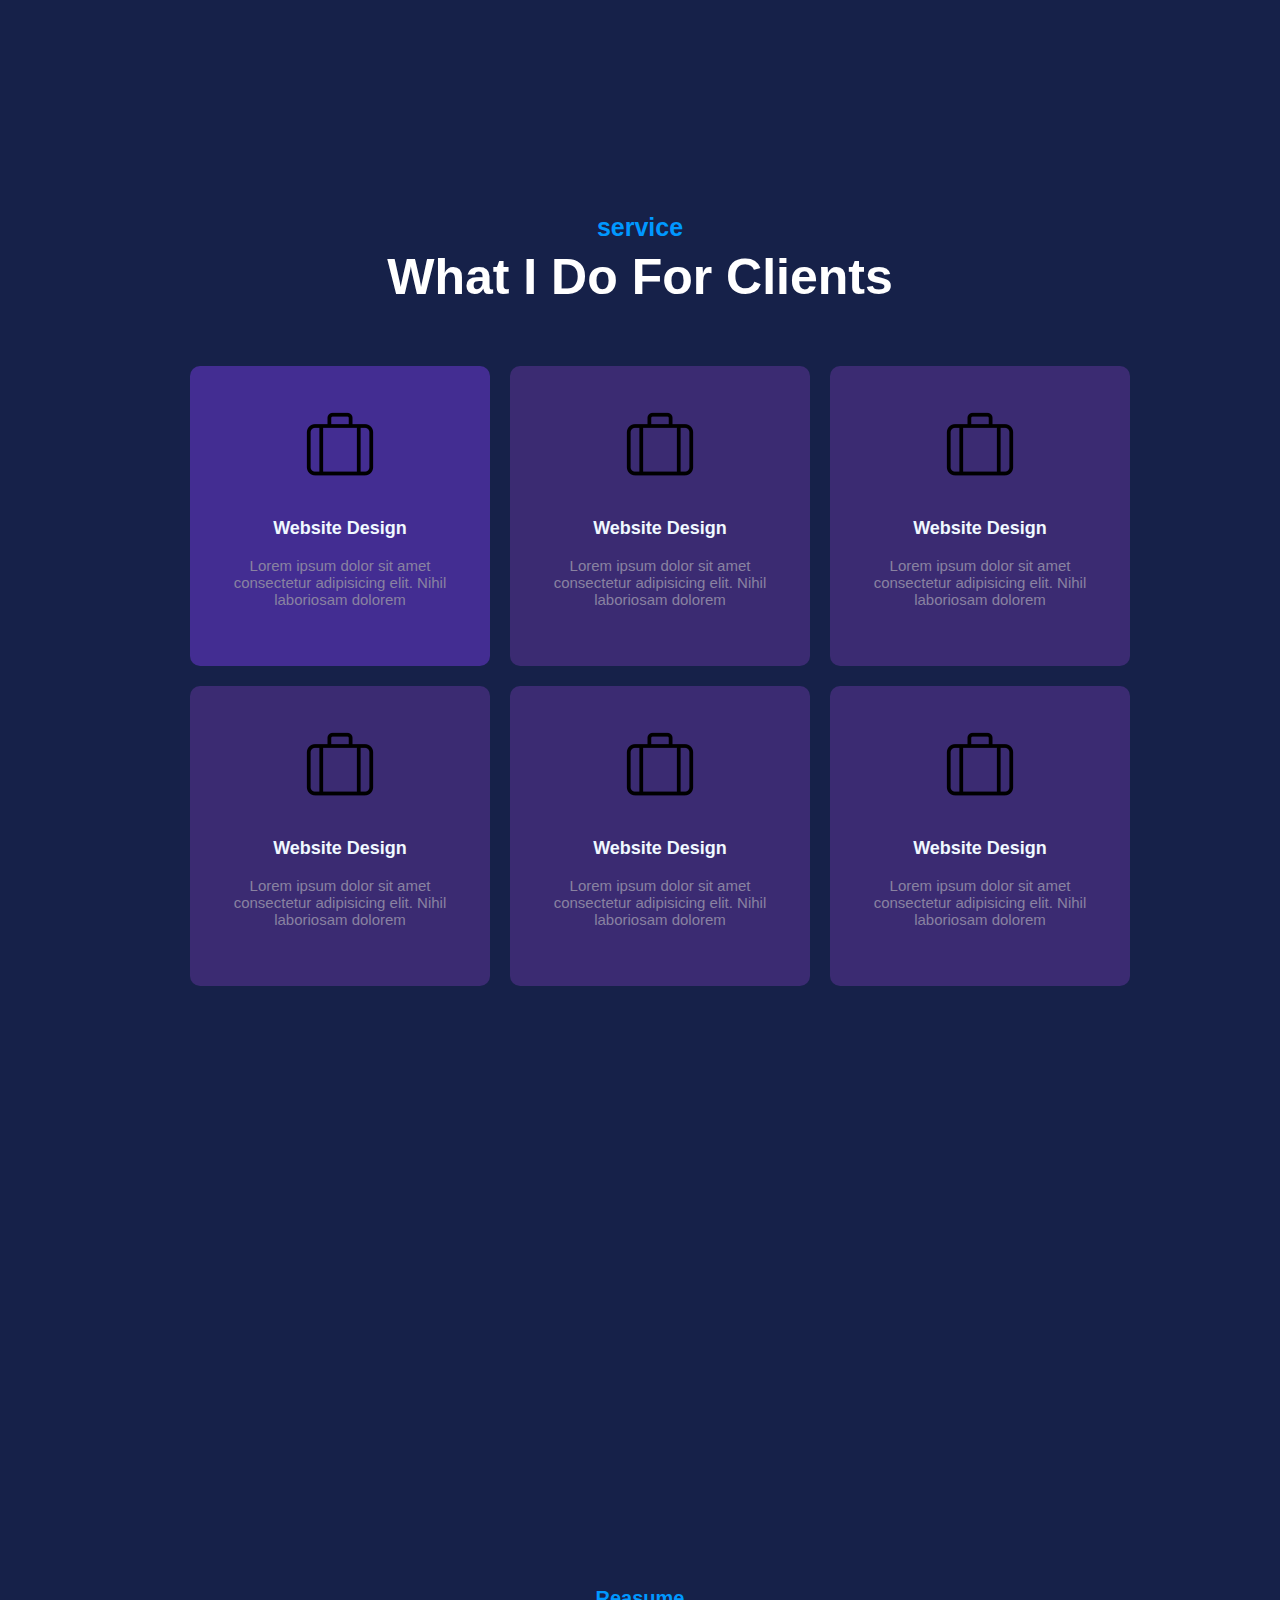
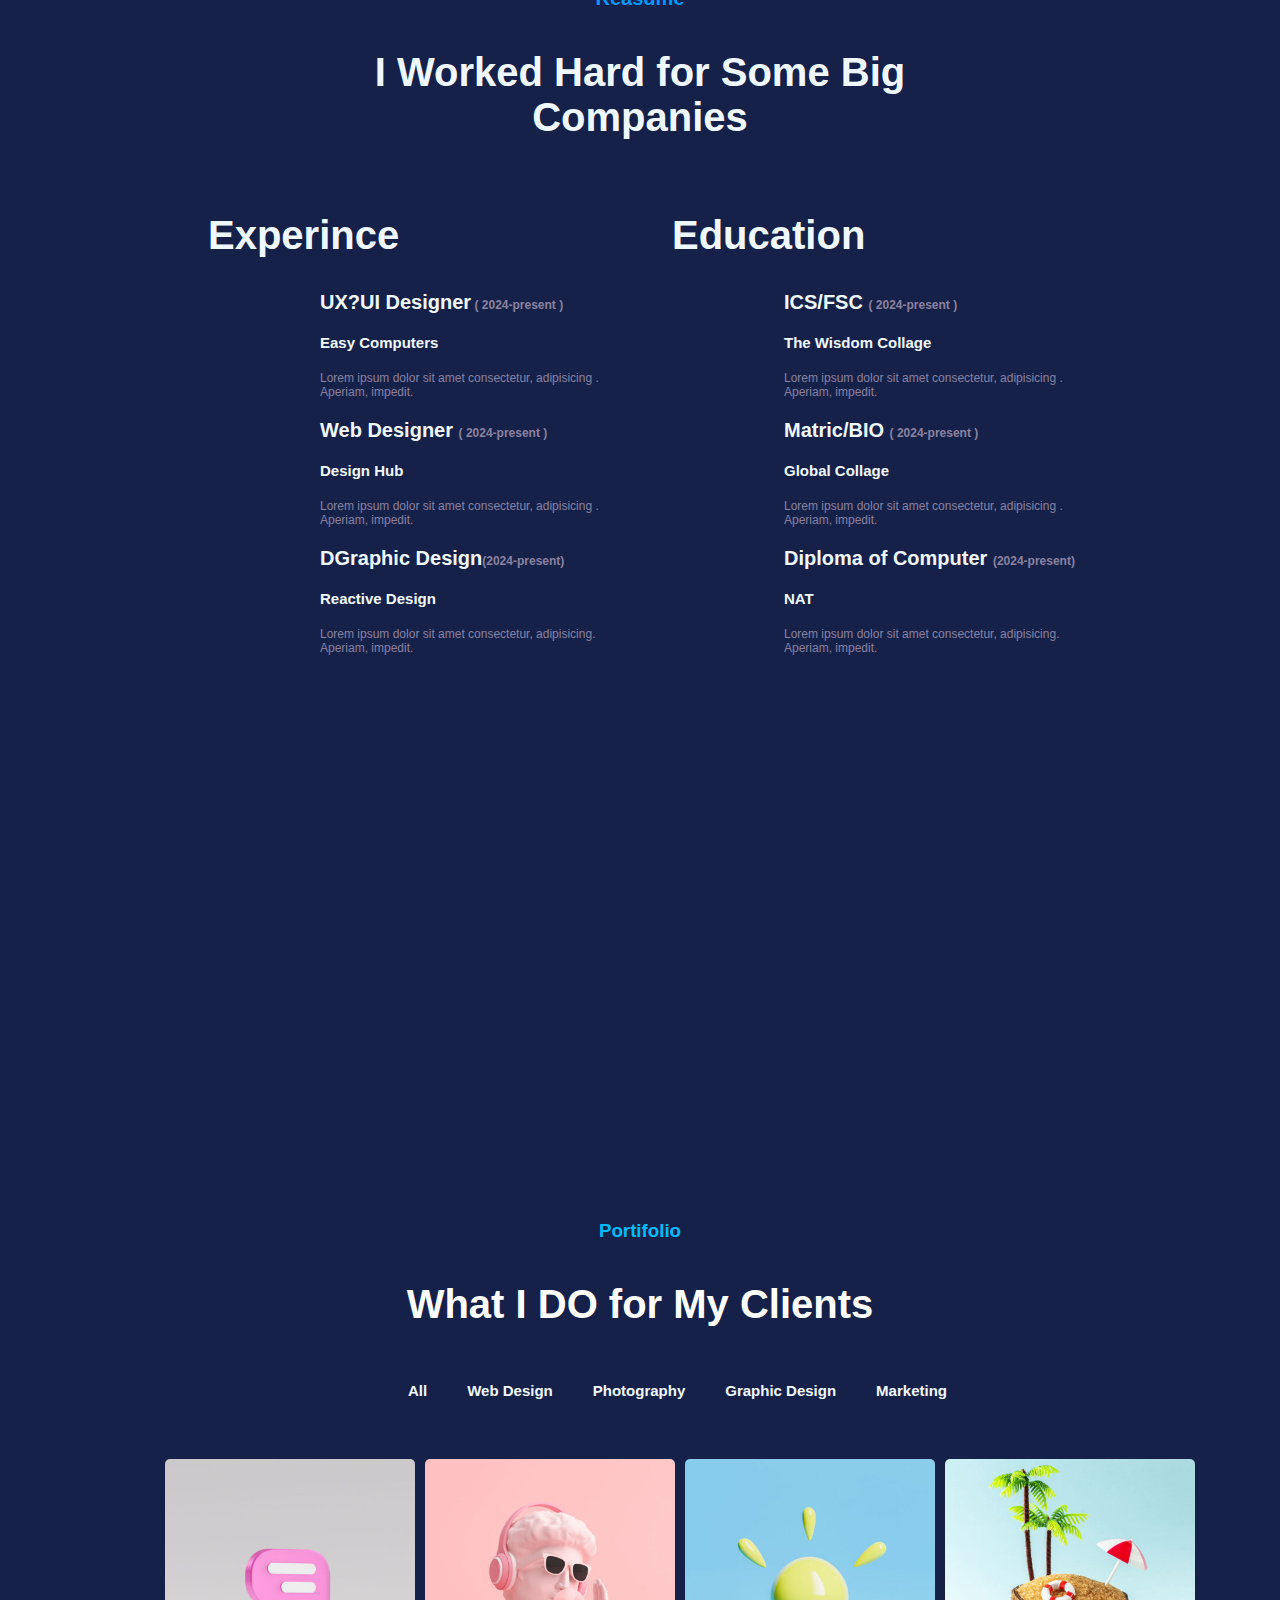
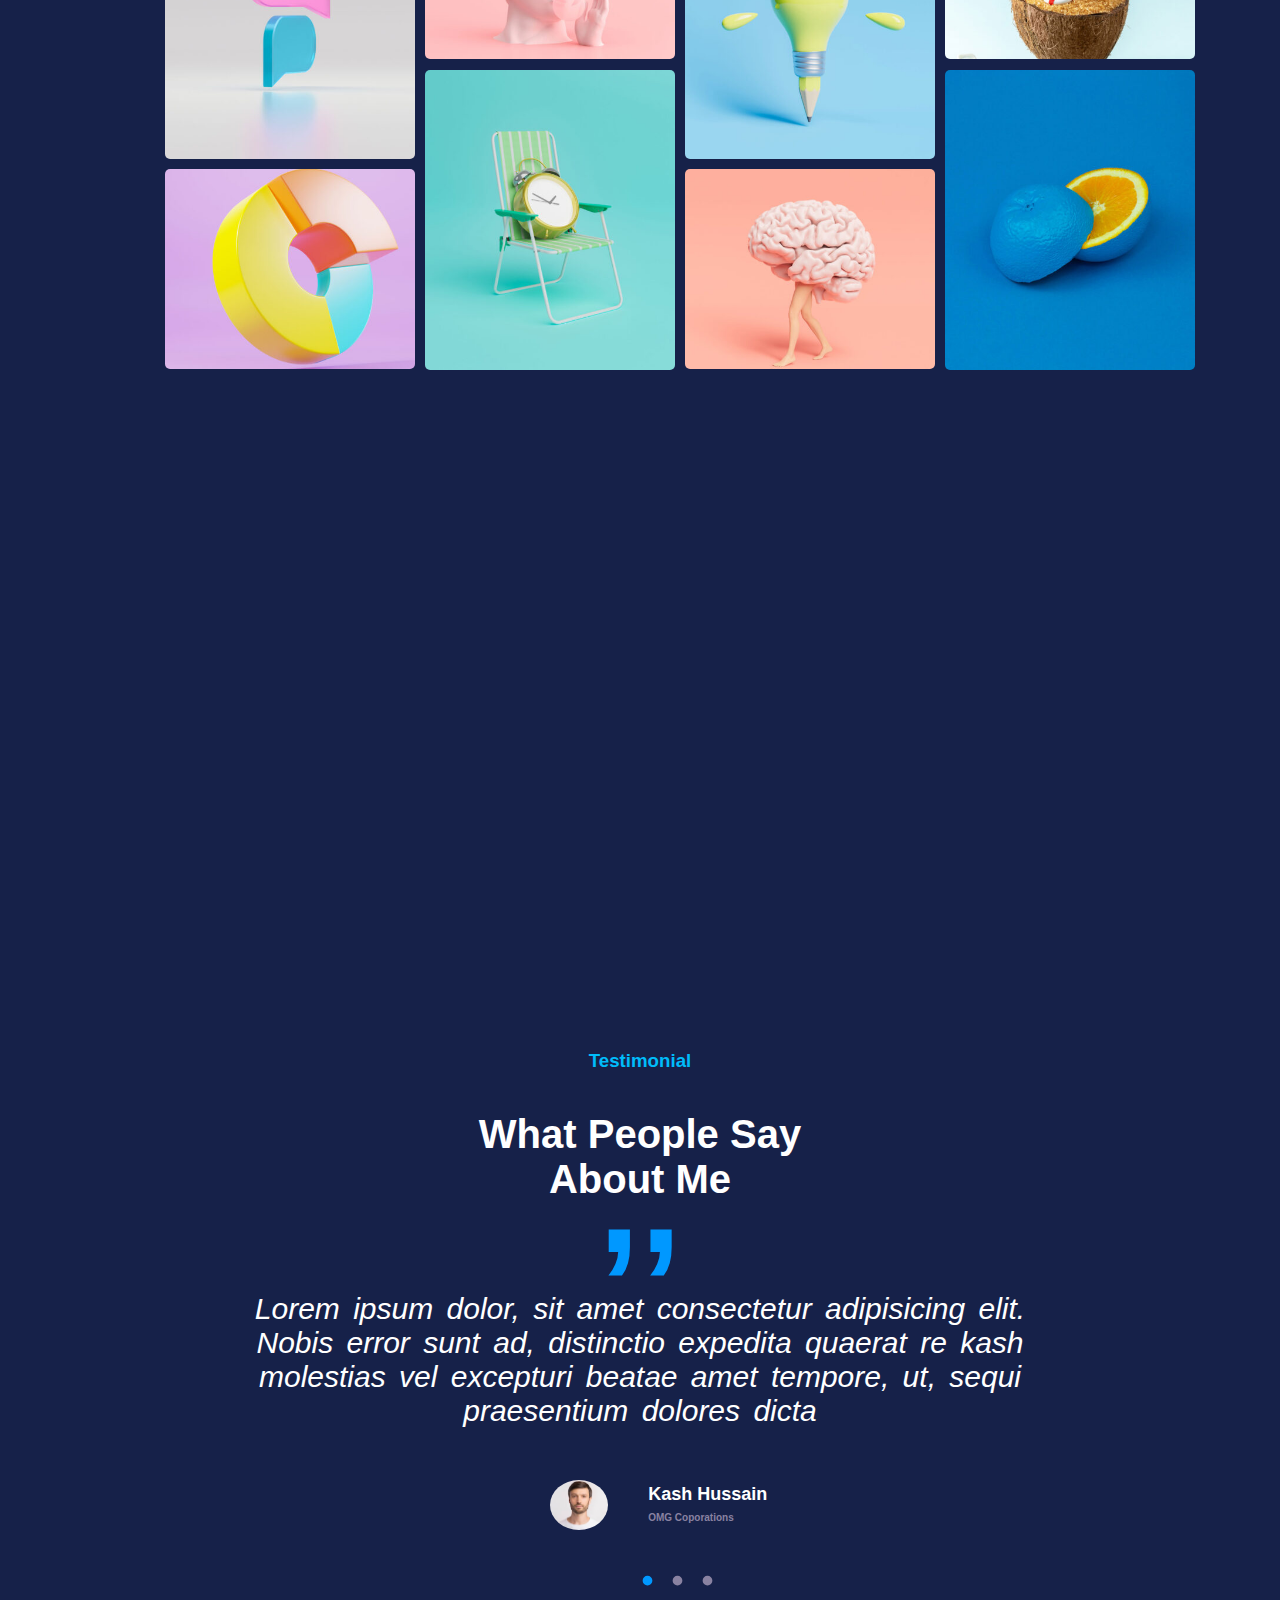
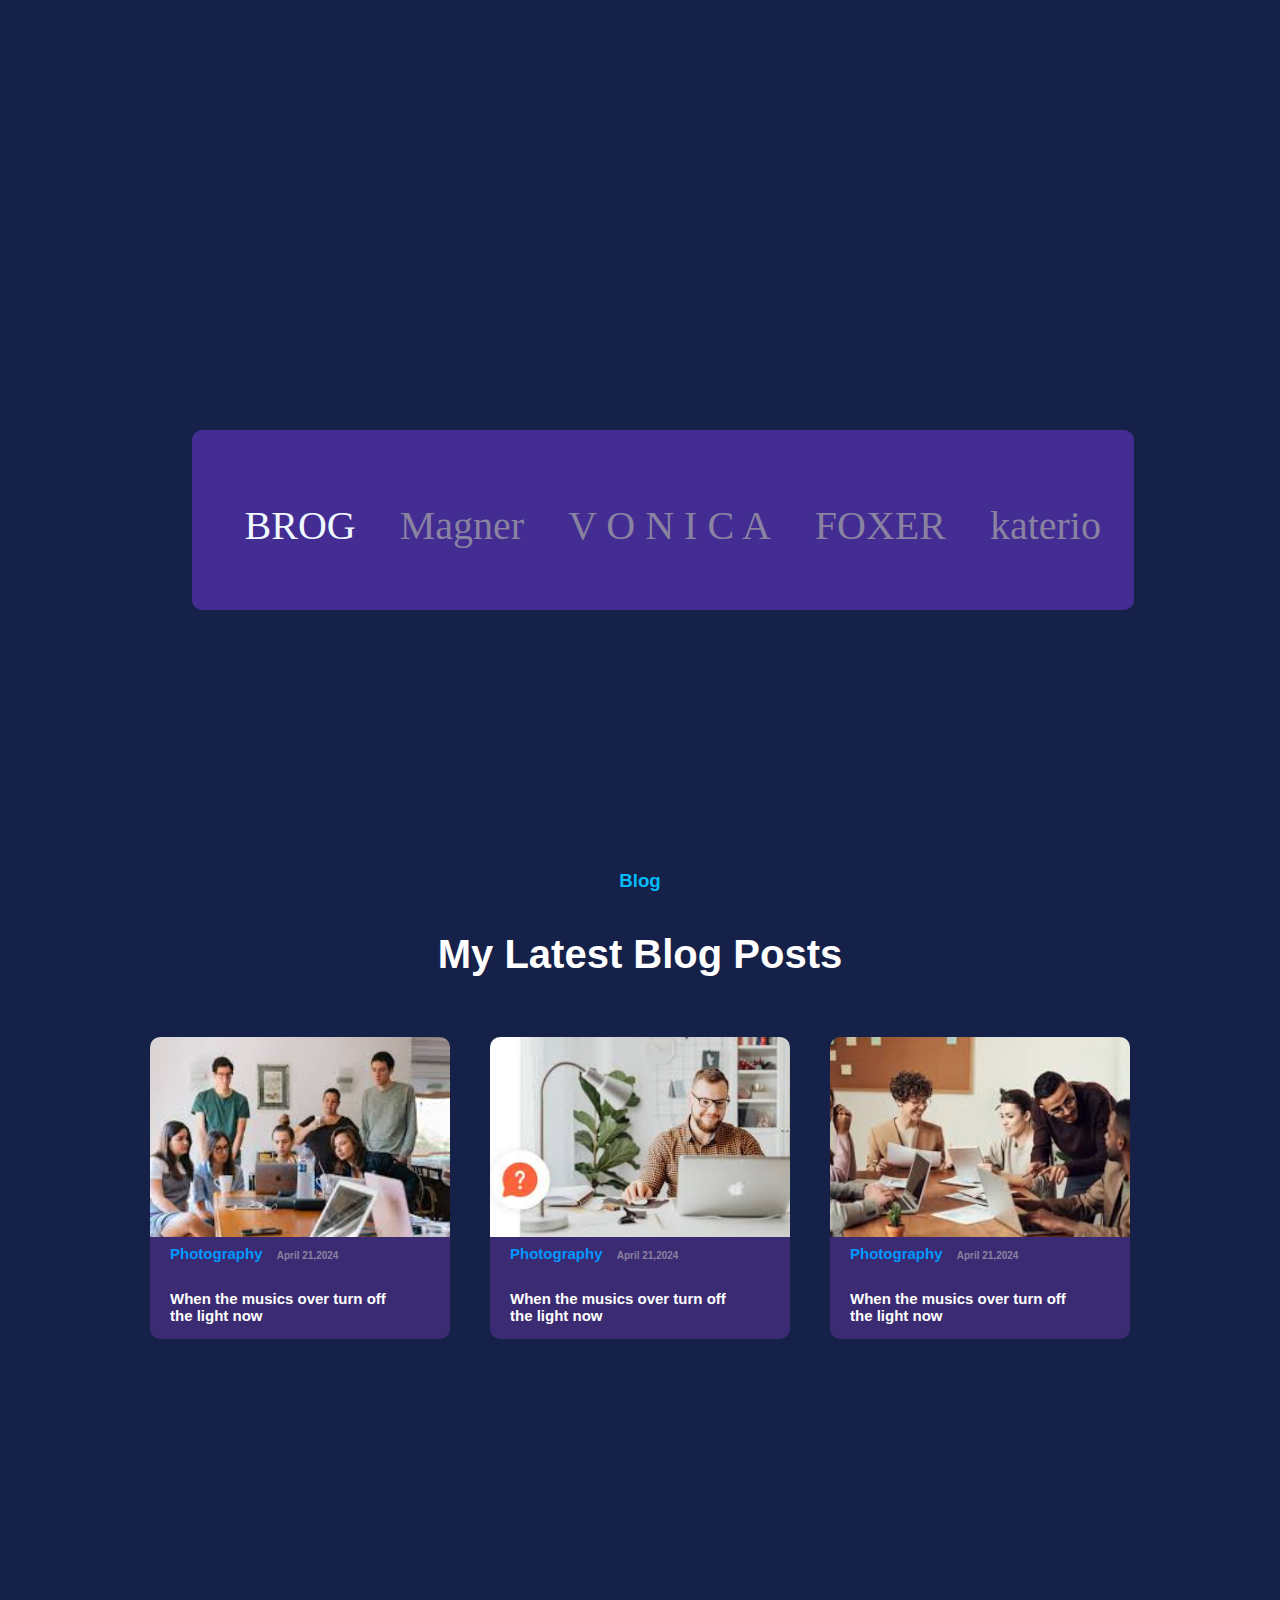
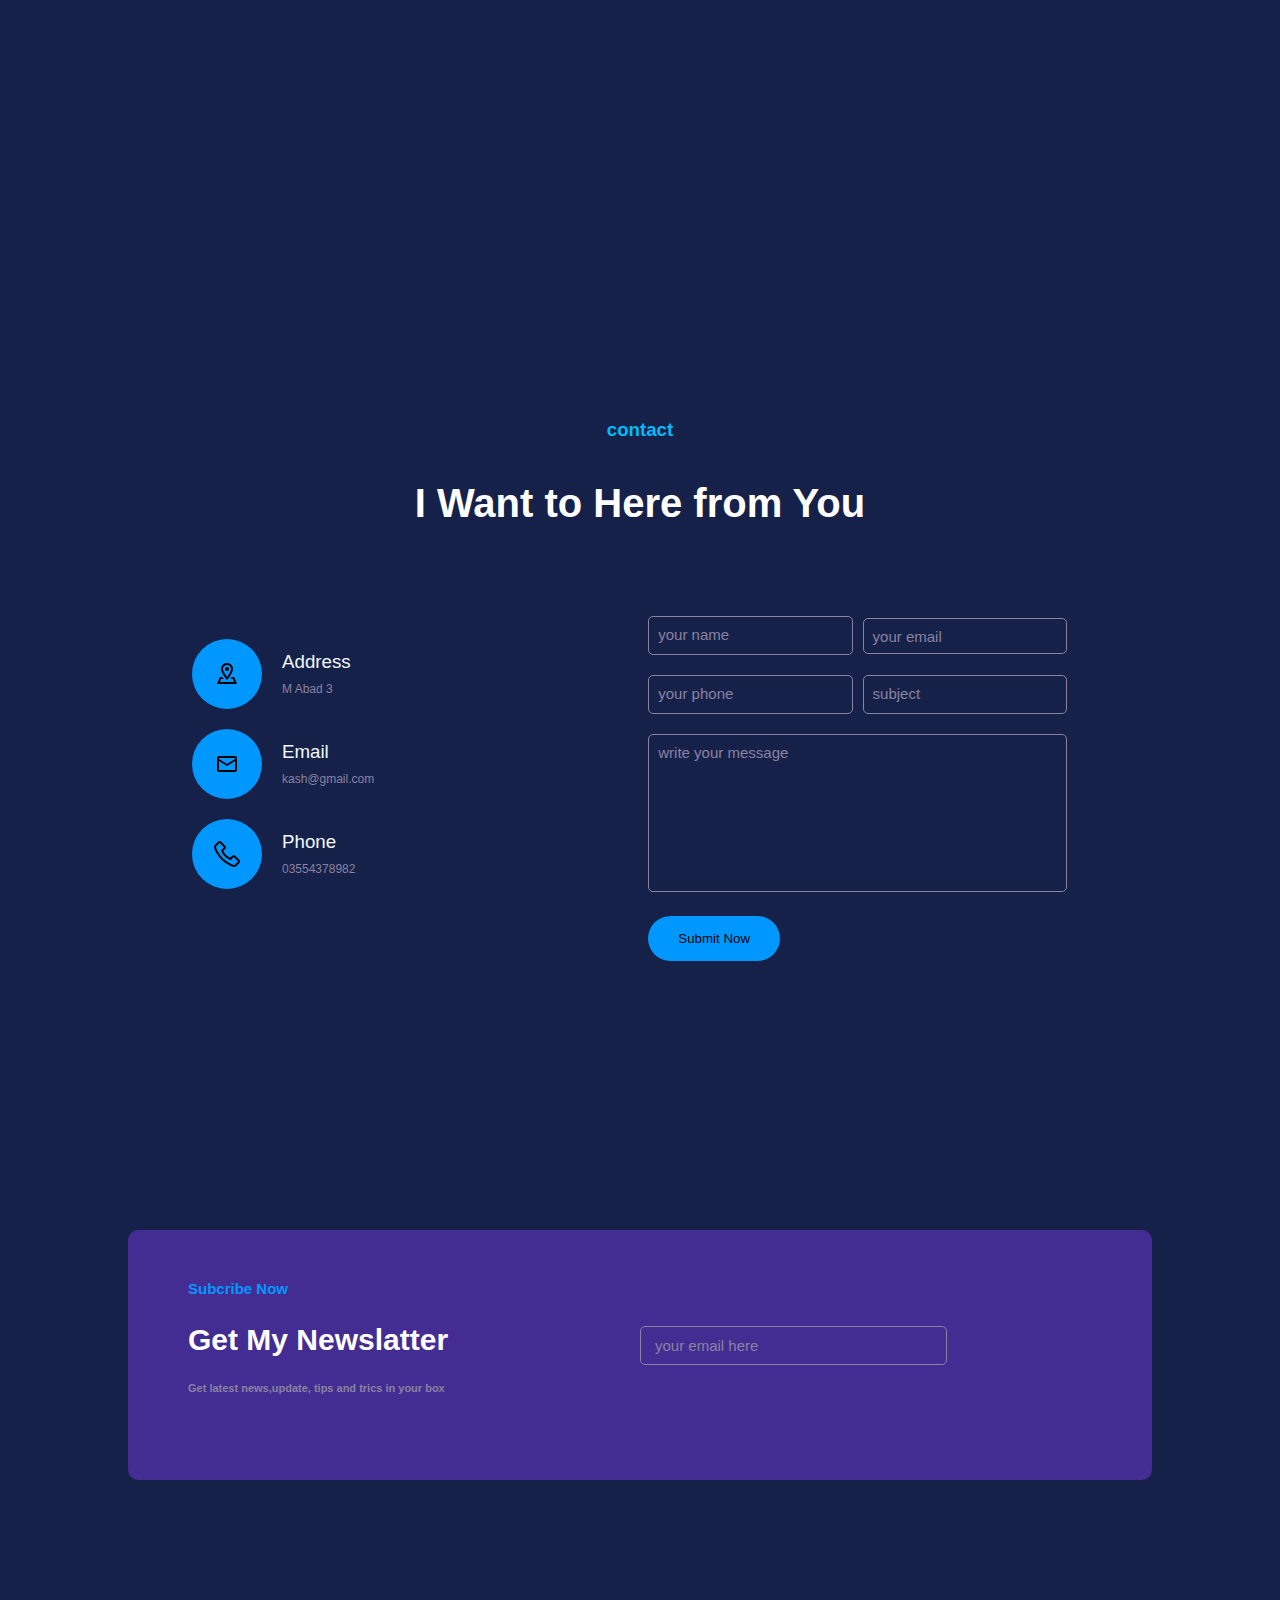
==== commit 2797a7d4: "upload images and add new section" ====
--- a/index.html
+++ b/index.html
@@ -364,6 +364,89 @@
                 </div>
             </div>
          </section>
+         <!-- contact-section -->
+         <section id="contact-section">
+            <div class="heading">
+                <h3>contact</h3>
+                <p>I Want to Here from You</p>
+            </div>
+            <div class="contact-container">
+                <div class="contactinfo">
+                    <div class="contact-box">
+                        <div class="contact-img">
+                            <img src="images/adreess 1122.png" alt="">
+                        </div>
+                        <div class="text">
+                            <h3>Address</h3>
+                            <p>M Abad 3</p>
+                        </div>
+                    </div>
+                    <div class="contact-box">
+                        <div class="contact-img">
+                            <img src="images/email icon1122.png" alt="">
+                        </div>
+                        <div class="text">
+                            <h3>Email</h3>
+                            <p>kash@gmail.com</p>
+                        </div>
+                    </div>
+                    <div class="contact-box">
+                        <div class="contact-img">
+                            <img src="images/phone 1122 icon.png" alt="">
+                        </div>
+                        <div class="text">
+                            <h3>Phone</h3>
+                            <p>03554378982</p>
+                        </div>
+                    </div>
+                </div>
+                <div class="form">
+                    <form >
+                        <div class="row">
+                            <div class="input">
+                                <input type="text" class="name"  required="required">
+                                <label for="form-name">your name</label>
+                            </div>
+                            <div class="input">
+                                <input type="email" class="email"  required="required">
+                                <label for="form-name">your email</label>
+                            </div>
+                        </div>
+                        <div class="row">
+                            <div class="input">
+                                <input type="text" class="number"  required="required">
+                                <label for="number">your phone</label>
+                            </div>
+                            <div class="input">
+                                <input type="text" class="subject"  required="required">
+                                <label for="subject">subject</label>
+                            </div>
+                        </div>
+                        <div class="input">
+                            <textarea  class="message"  rows="8" required="required"></textarea>
+                            <label for="message">write your message</label>
+                        </div>
+                        <button class="bton" type="submit">Submit Now</button>
+                    </form>
+                </div>
+            </div>
+         </section>
+         <!-- subcribe section -->
+         <section id="subcribe">
+            <div class="sub-now">
+                <div class="sub-box">
+                    <div class="texts">
+                        <span>Subcribe Now</span>
+                        <h2>Get My Newslatter</h2>
+                        <p>Get latest news,update, tips and trics in your box</p>
+                    </div>
+                    <div class="input-email">
+                        <input type="email" class="your-email"  required="required">
+                        <label for="form-name">your email here</label>
+                    </div>
+                </div>
+            </div>
+         </section>
     </main>
 </body>
 </html>
--- a/style.css
+++ b/style.css
@@ -715,12 +715,196 @@
     .blog-box{
         margin: 20px 10px;
         width: 100%;
-        height: 200px;
     }
     #blog-section{
         padding: 20px;
     }
 
+}
+/* contact-section */
+#contact-section{
+    width: 100%;
+    height: 100vh;    
+    display: flex;
+    justify-content: center;
+    align-items: center;
+    flex-direction: column;
+}
+.contact-container{
+    width: 100%;
+    display: flex;
+    align-items: center;
+    justify-content: center;
+    margin-top: 30px;
+}
+.contact-container .contactinfo{
+    width: 50%;
+    display: flex;
+    flex-direction: column;
+    margin-top: -50px;
+}
+.contact-container .contactinfo .contact-box{
+    position: relative;
+    padding: 10px 0;
+    display: flex;
+    margin-left: 12rem;
+    
+}
+.contact-container .contactinfo .contact-box .contact-img{
+    min-width: 70px;
+    height: 70px;
+    display: flex;
+    justify-content: center;
+    align-items: center;
+    background-color: rgb(0, 152, 255);;
+    border-radius: 50%;
+}
+.contact-container .contactinfo .contact-box .text{
+    display: flex;
+    margin-left: 20px;
+    font-size: 16px;
+    color: aliceblue;
+    flex-direction: column;
+    font-family: Arial, Helvetica, sans-serif;
+    font-weight: 300;
+    margin-top: -6px;
+}
+.contact-container .contactinfo .contact-box .text h3{
+    font-weight: 500;
+    color: aliceblue;
+}
+.contact-container .contactinfo .contact-box .text p{
+    font-size: 12px;
+    color: rgb(137, 130, 161);
+    margin-top: -10px;
+}
+.form{
+    padding: 20px;
+    display: flex;
+    justify-content: center;
+    width: 100%;
+}
+form{
+    width: 48%;
+}
+.input{
+    margin-bottom: 20px;
+    position: relative;
+}
+input,textarea{
+    width: 100%;
+    padding: 10px;
+    outline: 0;
+    border: 1px solid rgb(137, 130, 161);;
+    background-color: #fff;
+    background-color: transparent;
+    font-size: 15px;
+    resize: none;
+    border-radius: 5px;
+}
+input:focus~label,input:valid~label,textarea:focus~label,textarea:valid~label{
+    top: -30px;
+    font-size: 14px;
+    transition: 0.2s;
+}
+label{
+    height: 100%;
+    padding: 10px;
+    position: absolute;
+    left: 0;
+    top: 0;
+    cursor: text;
+    color: rgb(137, 130, 161);
+    font-family: Arial, Helvetica, sans-serif;
+    font-size: 15px;
+}
+.row{
+    display: flex;
+    justify-content: space-between;
+    align-items: center;
+    
+}
+.row .input{
+    flex-basis: 46%;
+}
+button{
+    background-color: rgb(0, 152, 255);;
+    padding: 15px 30px 15px 30px;
+    border-radius: 50px;
+    border: none;
+}
+/* sucribe section */
+#subcribe{
+    width: 100%;
+    height: 100vh;
+    
+}
+.sub-now{
+    display: flex;
+    align-items: center;
+    justify-content: space-between;
+}
+.sub-box{
+    width: 80%;
+    height: 250px;
+    margin-left: 8rem;
+    background-color: rgb(67, 45, 146);
+    display: flex;
+    border-radius: 10px 10px 10px 10px;
+}
+.texts{
+    width: 50%;
+    padding-top: 50px;
+
+}
+.texts span{
+    color: rgb(0, 152, 255);
+    font-family: Arial, Helvetica, sans-serif;
+    font-size: 15px;
+    font-weight: bold;
+    padding-left: 60px;
+}
+.texts h2{
+    color: white;
+    font-family: Arial, Helvetica, sans-serif;
+    font-weight: bold;
+    font-size: 30px;
+    padding-left: 60px;
+}
+.texts p{
+    color: rgb(137, 130, 161);
+    font-family: Arial, Helvetica, sans-serif;
+    font-size: 11px;
+    font-weight: bold;
+    padding-left: 60px;
+}
+.input-email{
+    margin-bottom: 20px;
+    position: relative;
+    align-items: center;
+    justify-content: center;
+    display: flex;
+    width: 30%;
+    
+}
+.input-email label{
+    height: 100%;
+    padding: 0px;
+    position: absolute;
+    padding-left: 15px;
+    top: 0;
+    cursor: text;
+    color: rgb(137, 130, 161);
+    font-family: Arial, Helvetica, sans-serif;
+    font-size: 15px;
+    justify-content: center;
+    align-items: center;
+    display: flex;
+}
+.input-email~label,input:valid~label,textarea:focus~label,textarea:valid~label{
+    top: -40px;
+    font-size: 14px;
+    transition: 0.2s;
 }
 /* responsive css */
 /* hero section */
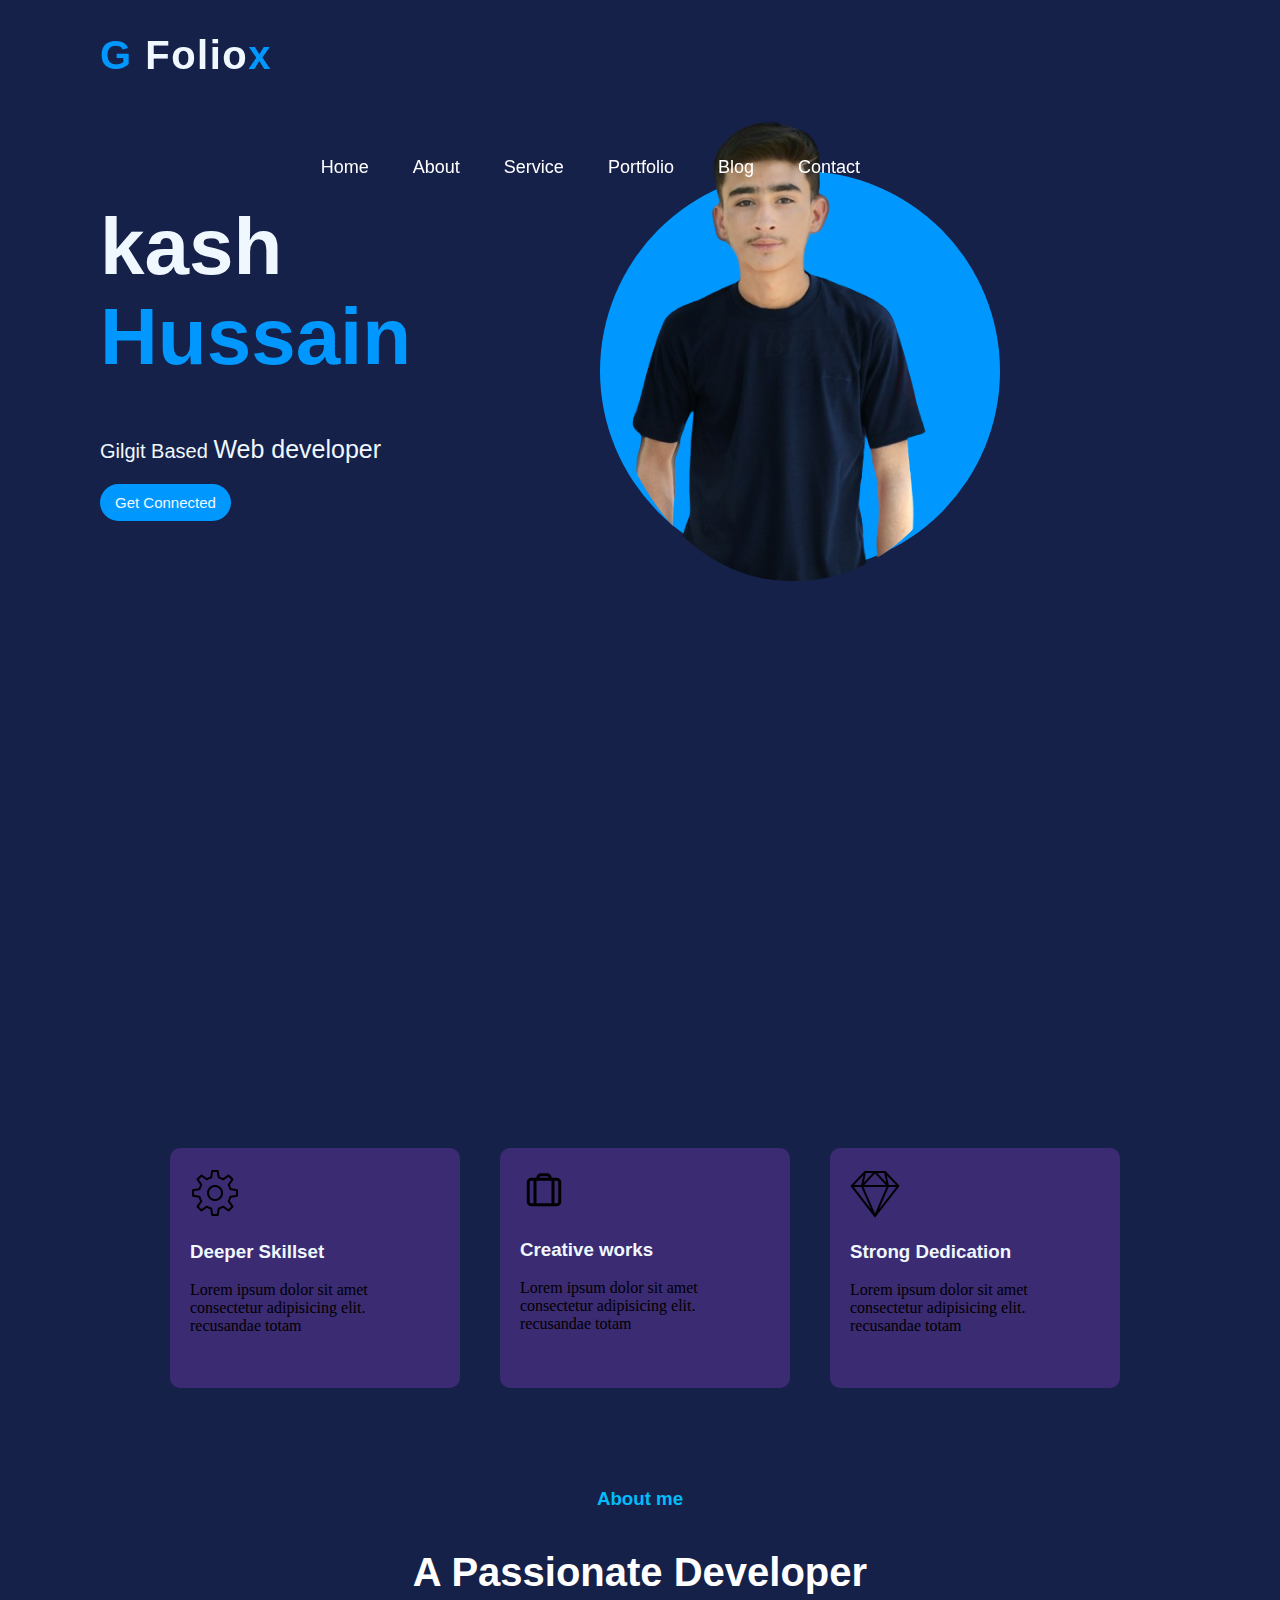
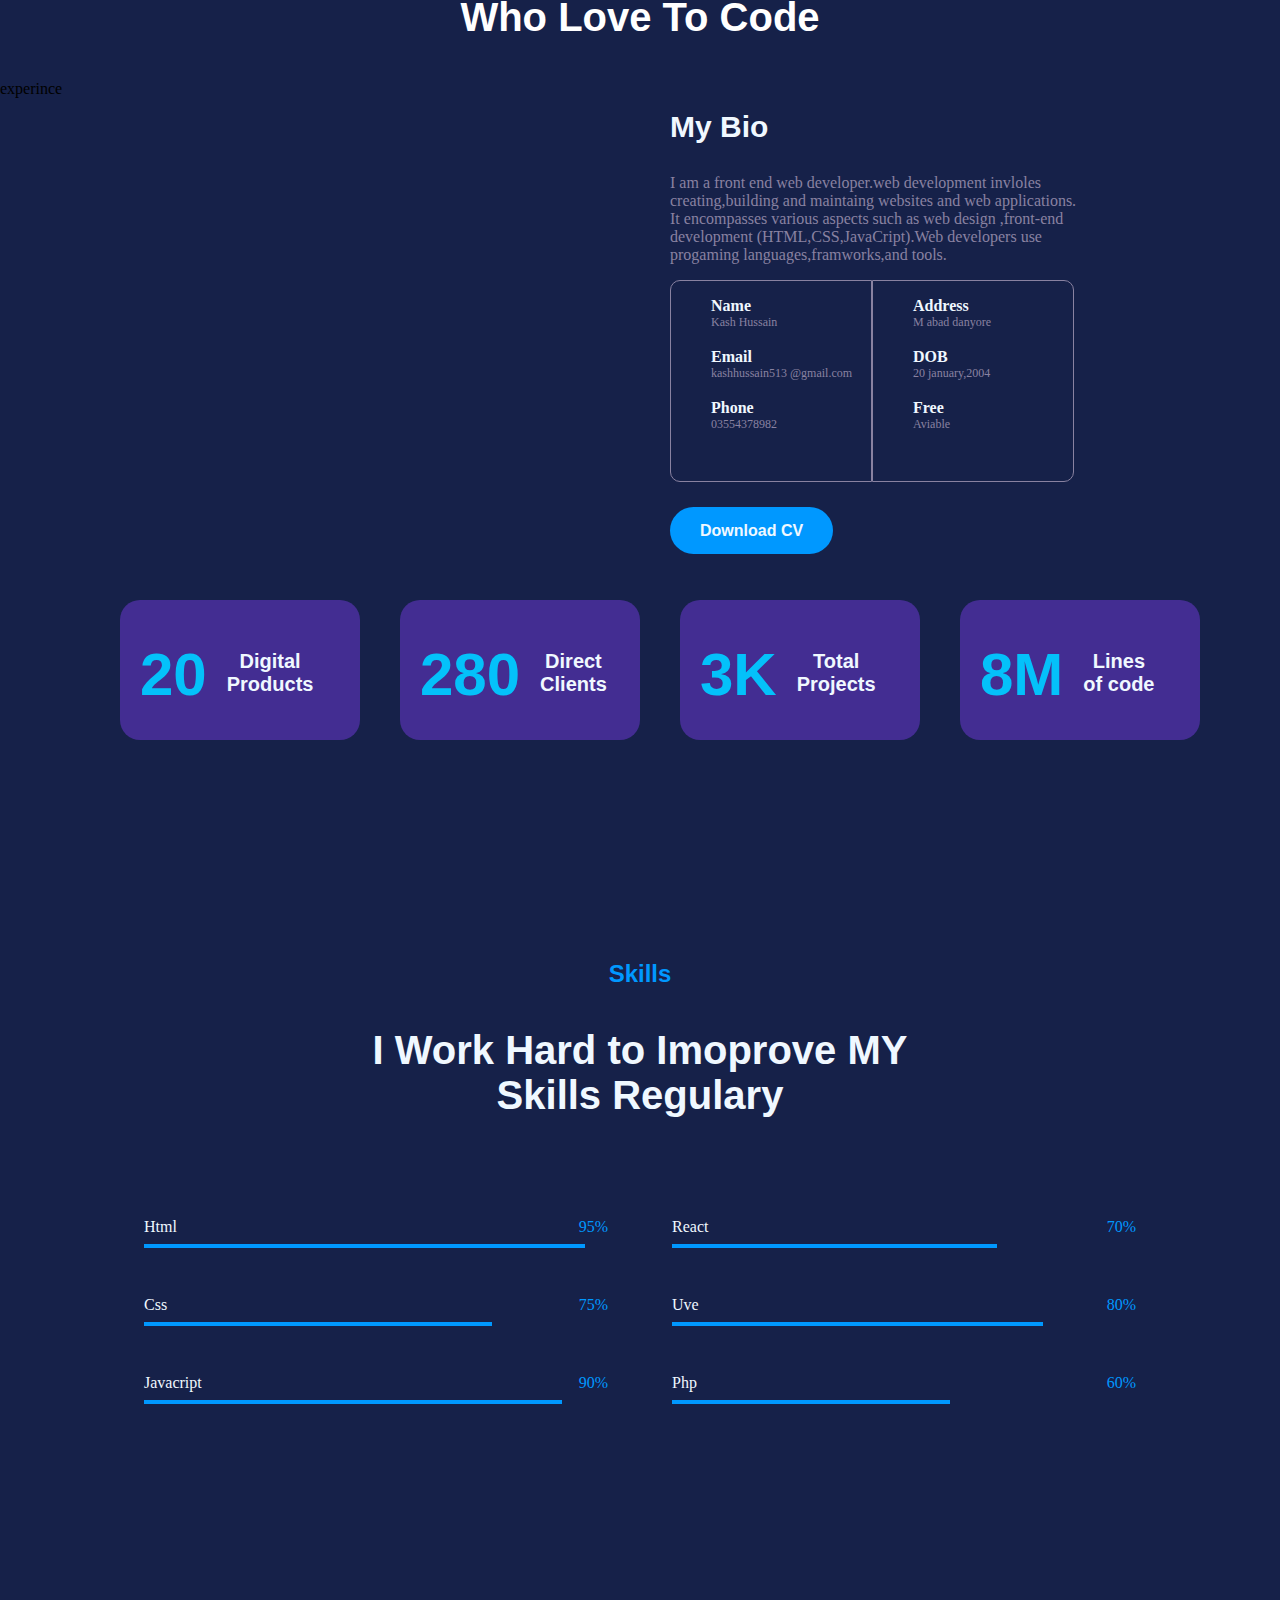
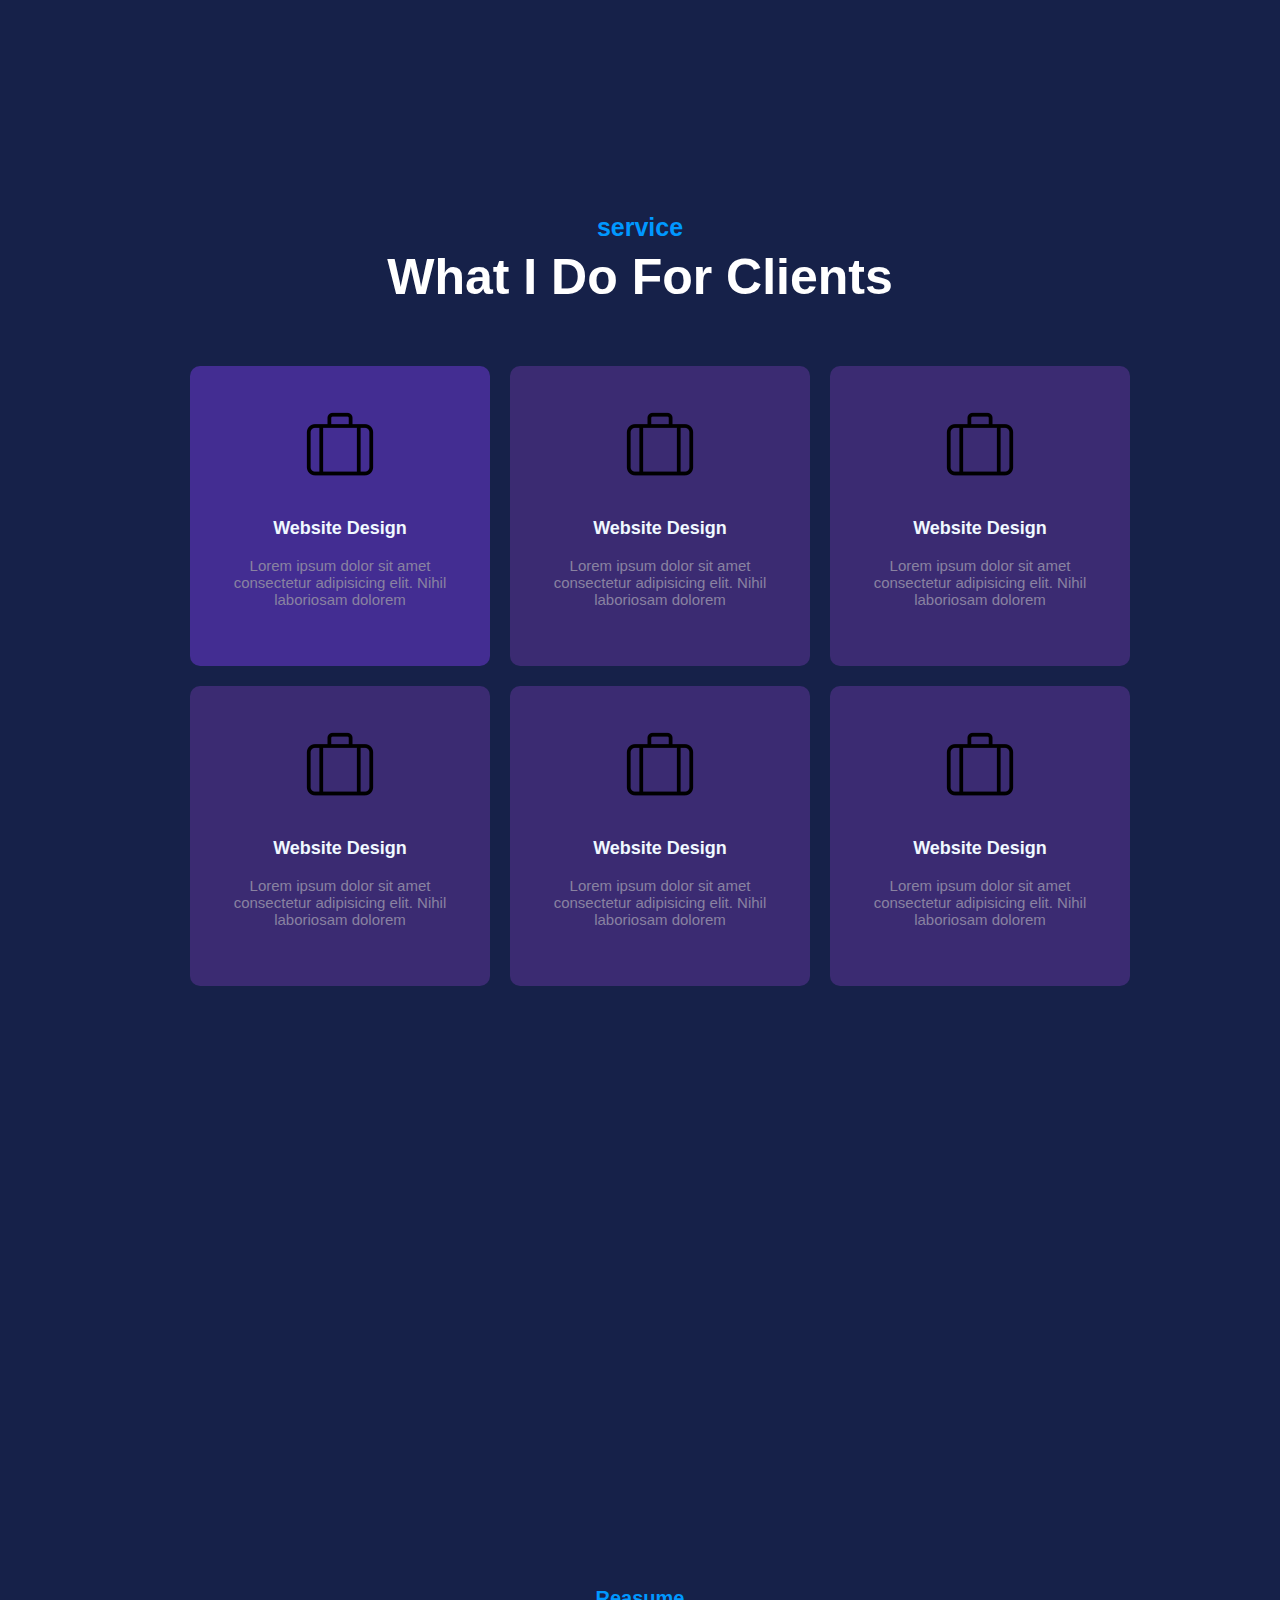
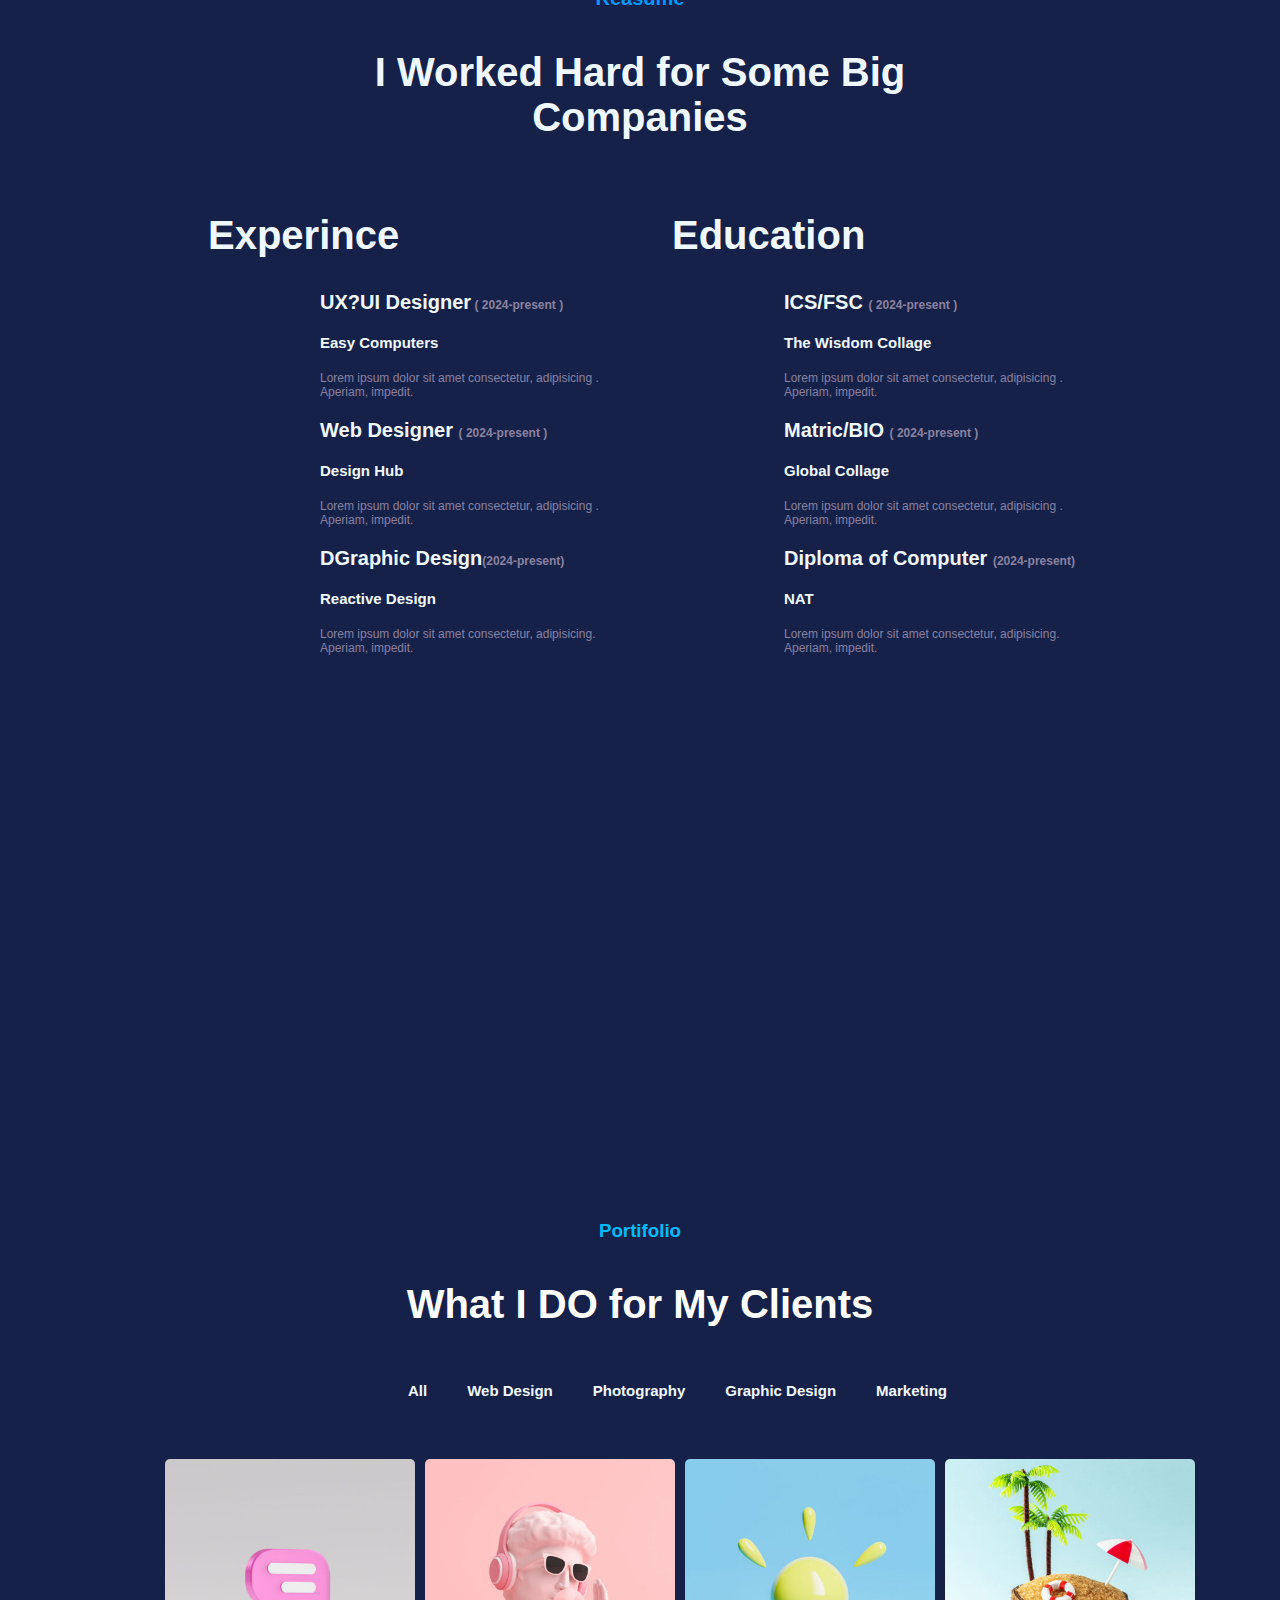
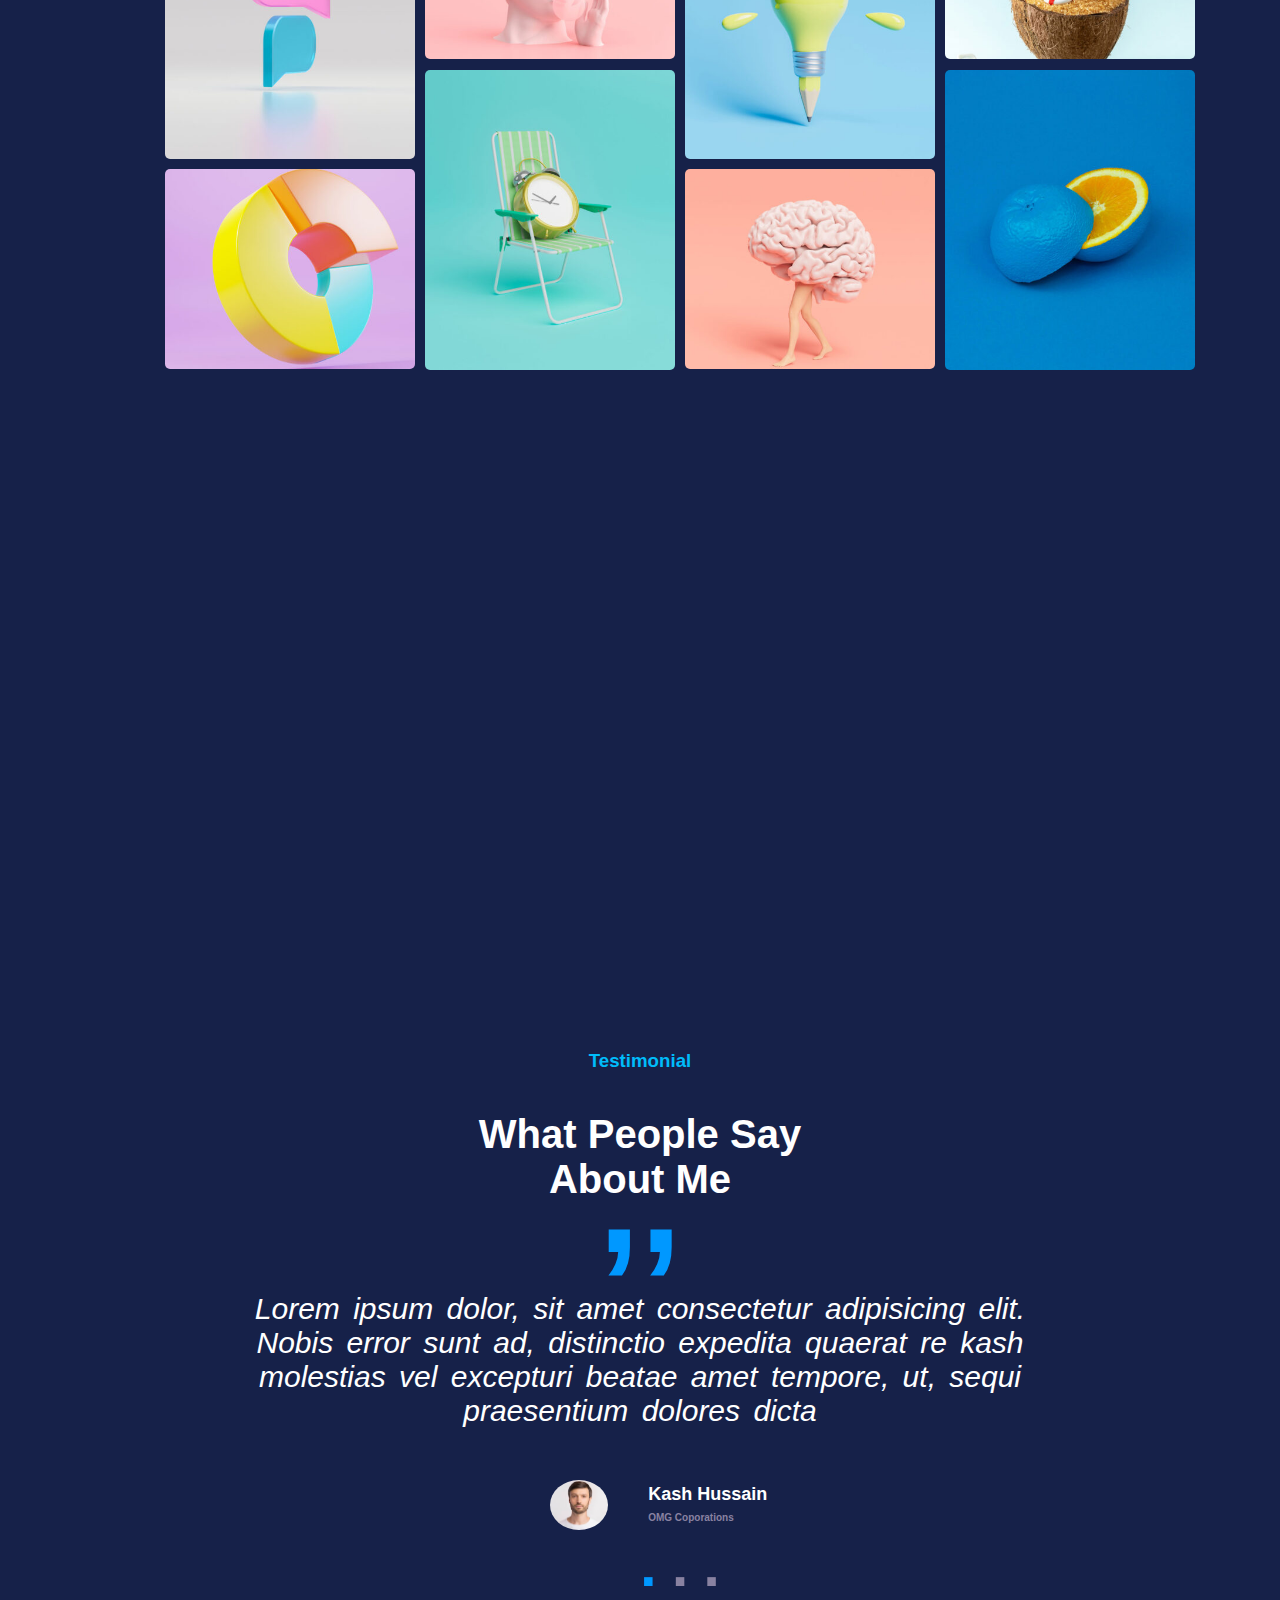
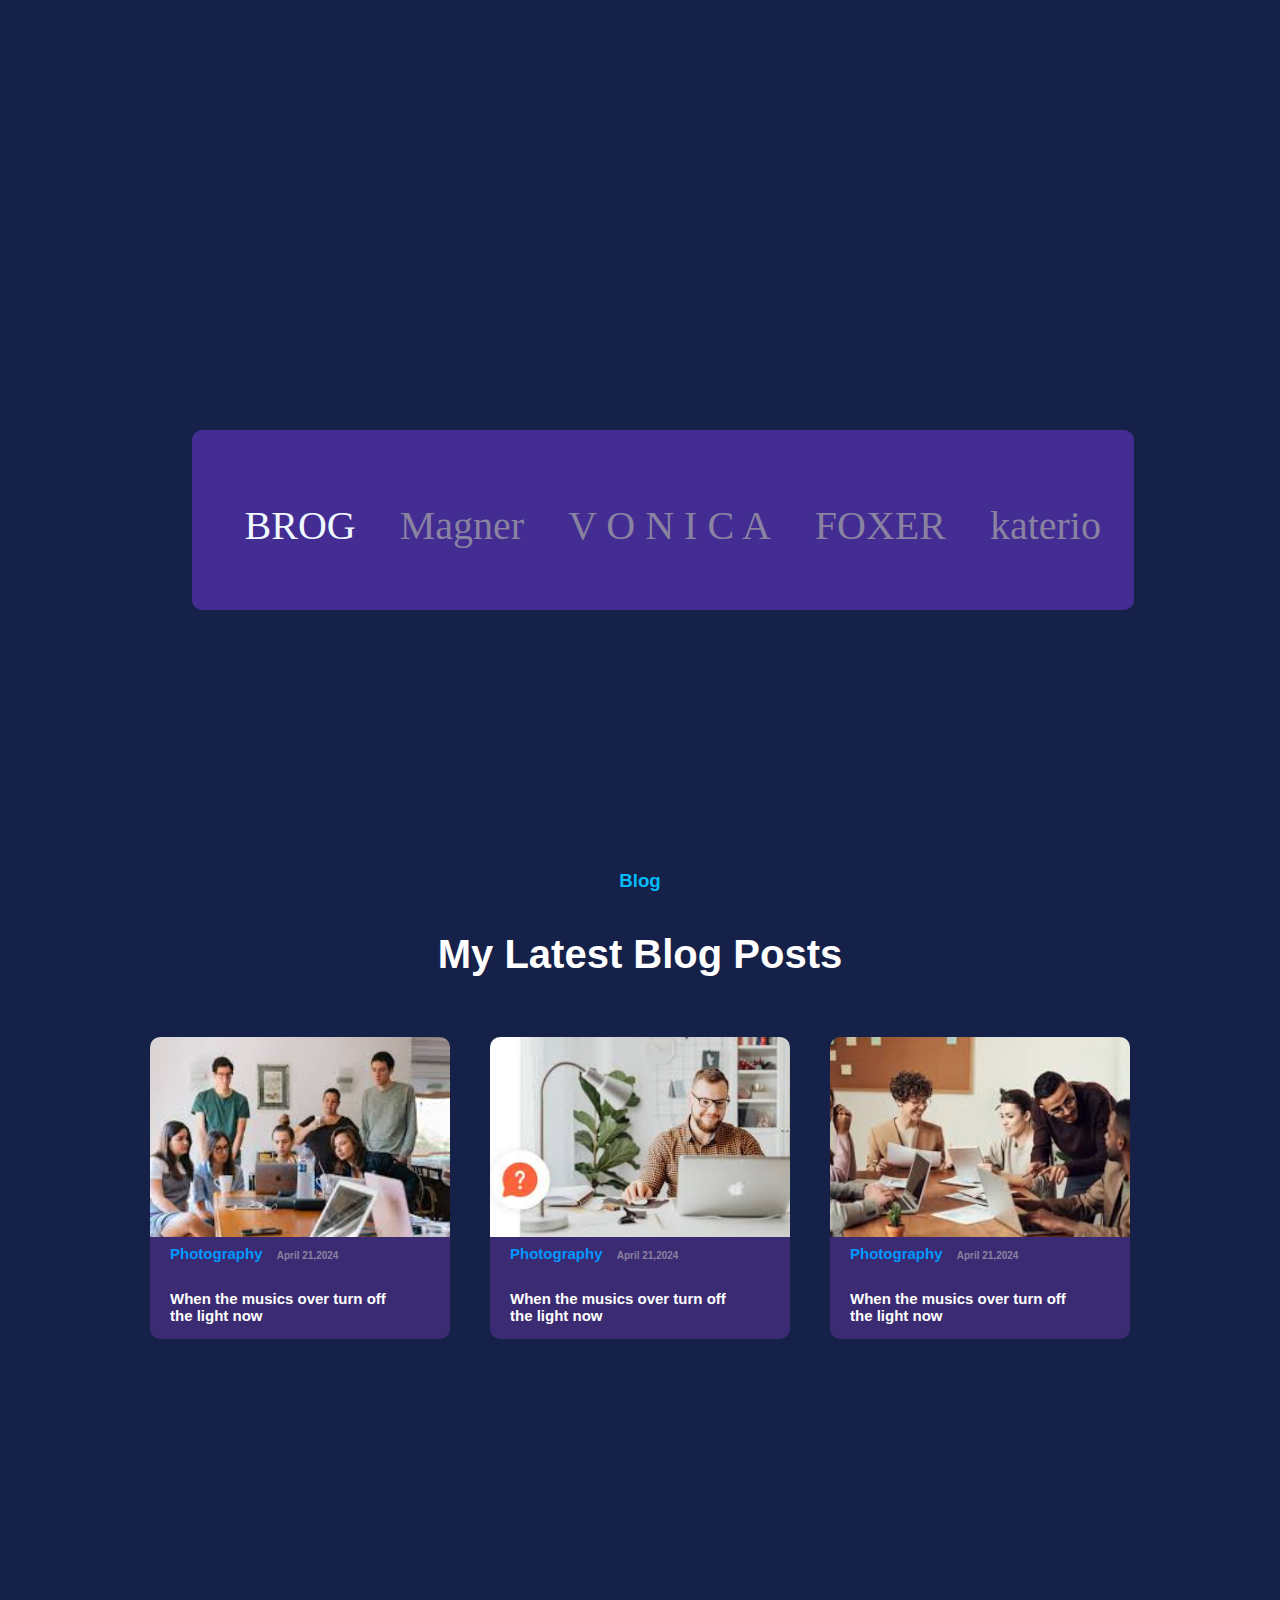
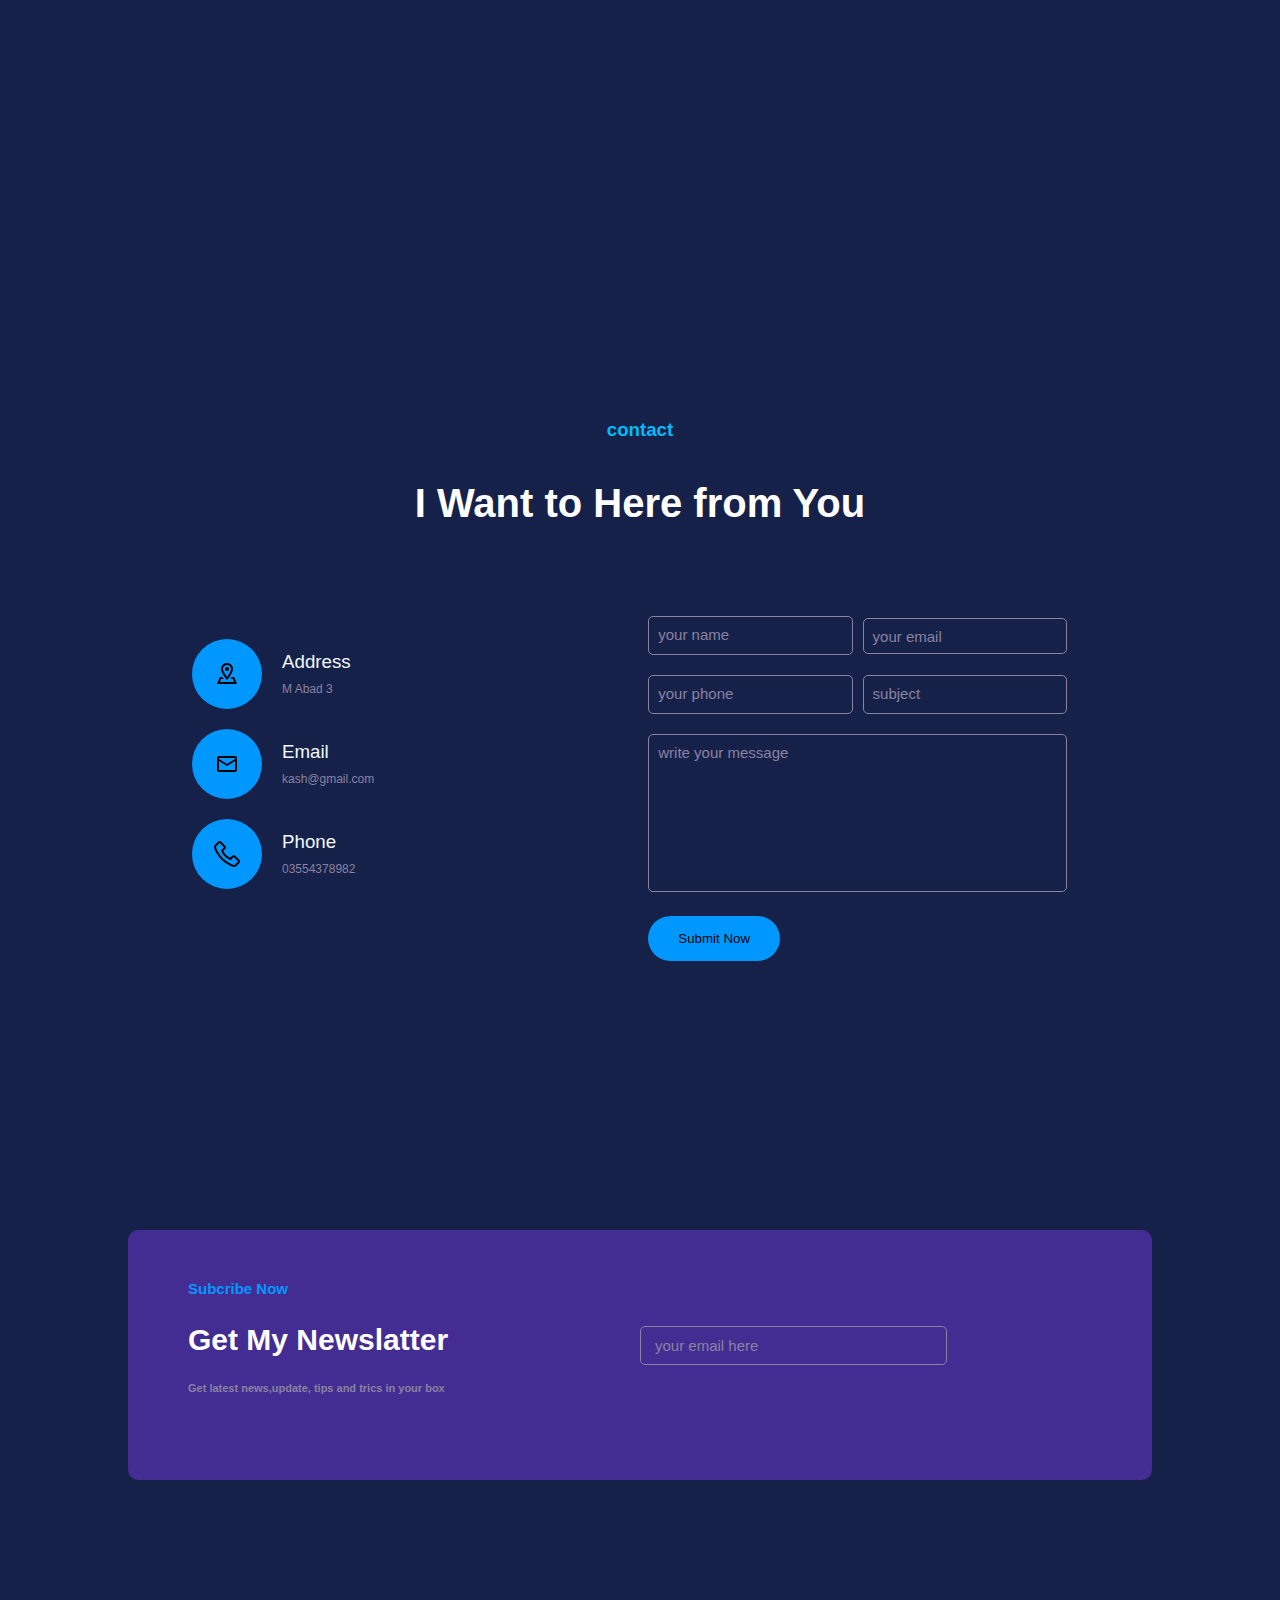
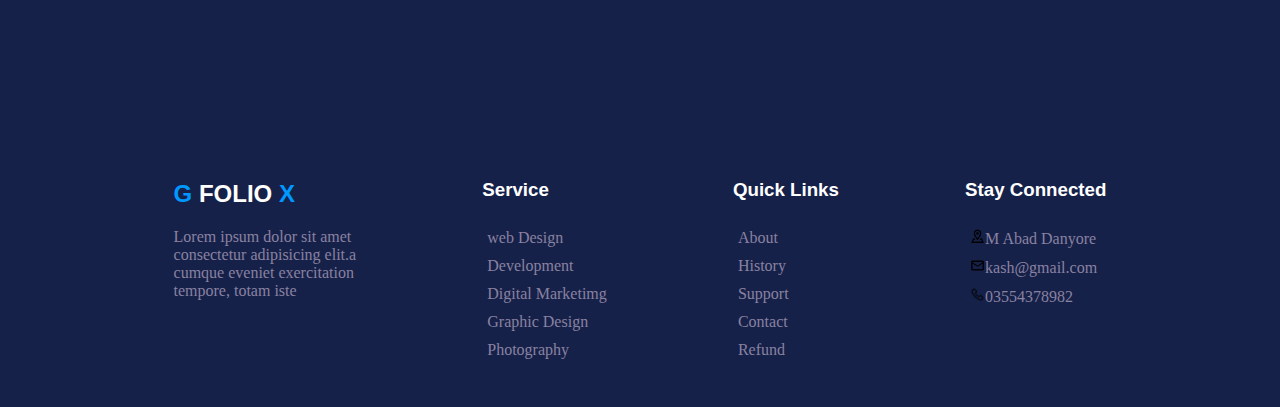
==== commit d144b568: "add footer" ====
--- a/index.html
+++ b/index.html
@@ -447,6 +447,43 @@
                 </div>
             </div>
          </section>
+         <!-- footersection -->
+         <section id="footerSection">
+            <footer>
+                <div class="gfoliox">
+                    <h2><span>G</span> FOLIO <span>X</span></h2>
+                    <p>Lorem ipsum dolor sit amet <br>consectetur adipisicing elit.a  <br> cumque eveniet exercitation <br>tempore, totam iste</p>
+                </div>
+                <div class="service">
+                    <h3>Service</h3>
+                    <ul>
+                        <li>web Design</li>
+                        <li>Development</li>
+                        <li>Digital Marketimg</li>
+                        <li>Graphic Design</li>
+                        <li>Photography</li>
+                    </ul>
+                </div>
+                <div class="Quick-Links">
+                    <h3>Quick Links</h3>
+                    <ul>
+                        <li>About</li>
+                        <li>History</li>
+                        <li>Support</li>
+                        <li>Contact</li>
+                        <li>Refund</li>
+                    </ul>
+                </div>
+                <div class="address">
+                    <h3>Stay Connected</h3>
+                    <ul>
+                        <li><img src="images/adreess 1122.png" alt="">M Abad Danyore</li>
+                        <li><img src="images/email icon1122.png" alt="">kash@gmail.com</li>
+                        <li><img src="images/phone 1122 icon.png" alt="">03554378982</li>
+                    </ul>
+                </div>
+            </footer>
+         </section>
     </main>
 </body>
 </html>
--- a/style.css
+++ b/style.css
@@ -836,7 +836,7 @@
 /* sucribe section */
 #subcribe{
     width: 100%;
-    height: 100vh;
+    height: 50vh;
     
 }
 .sub-now{
@@ -905,6 +905,36 @@
     top: -40px;
     font-size: 14px;
     transition: 0.2s;
+}
+/* footer section */
+#footerSection{
+    display: flex;
+    justify-content: center;
+}
+footer{
+    display: flex;
+    justify-content: space-around;
+    width: 80%;
+}
+footer h3, h2{
+    color: #fff;
+    font-family: Arial, Helvetica, sans-serif;
+    font-weight: bold;
+}
+footer h3{
+    padding-left: 35px;
+}
+footer ul li{
+    list-style: none;
+    padding-top: 10px;
+    color: rgb(137, 130, 161);
+}
+footer ul li img{
+    width: 15px;
+    
+}
+footer p{
+    color: rgb(137, 130, 161);
 }
 /* responsive css */
 /* hero section */
